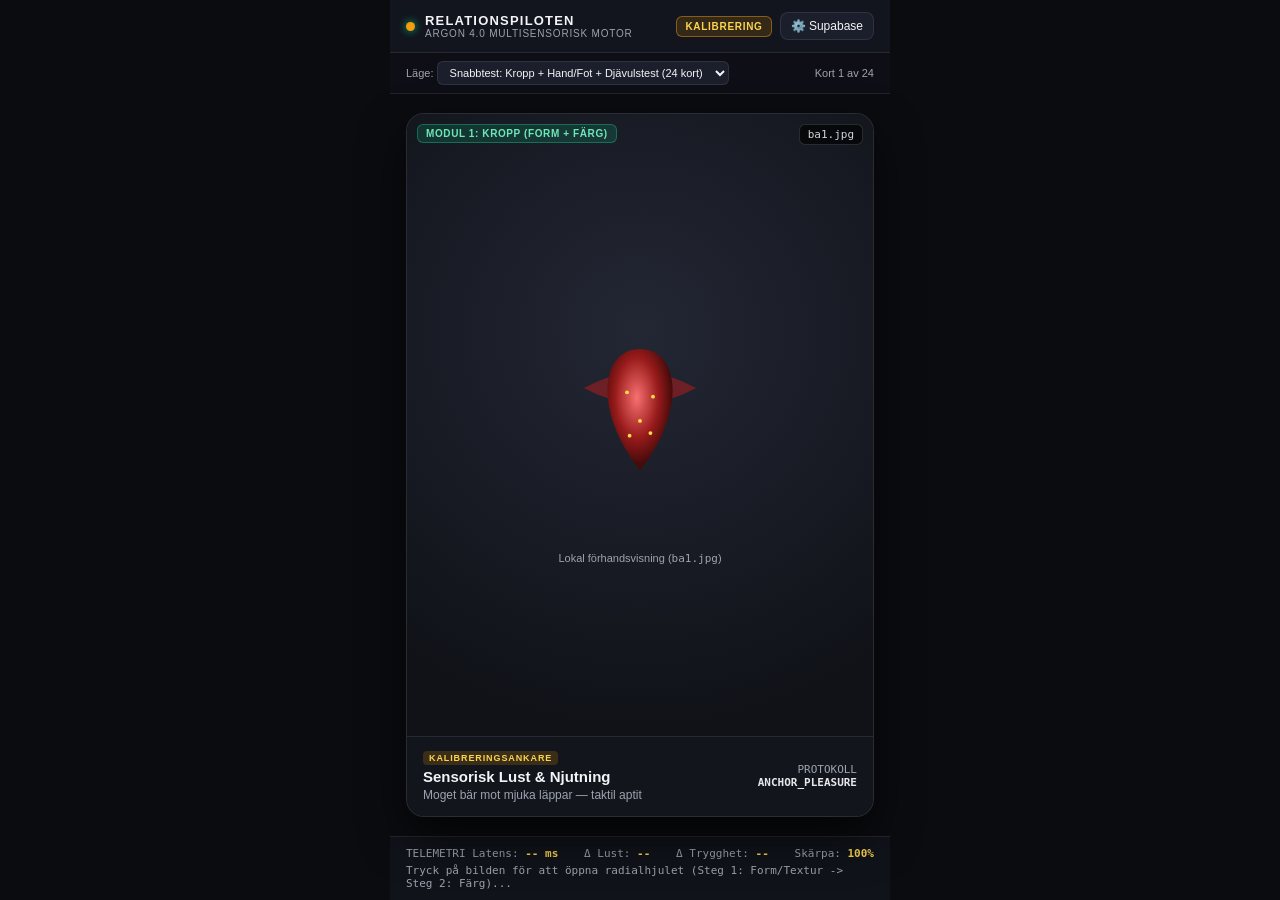
==== index.html @ f8d00322 "Rename index (1).html to index.html" ====
<!DOCTYPE html>
<html lang="sv">
<head>
  <meta charset="UTF-8" />
  <meta name="viewport" content="width=device-width, initial-scale=1.0, maximum-scale=1.0, user-scalable=no" />
  <title>Relationspiloten — Argon 4.0 Somatisk & Taktil Motor</title>
  <link rel="stylesheet" href="style.css" />
</head>
<body>

  <!-- TOP HEADER -->
  <header>
    <div class="brand-col">
      <div class="status-dot" id="supaStatusDot" title="System redo"></div>
      <div>
        <div class="brand-title">Relationspiloten</div>
        <div class="brand-sub">ARGON 4.0 MULTISENSORISK MOTOR</div>
      </div>
    </div>
    <div class="header-actions">
      <span class="badge-phase" id="phaseBadge">KALIBRERING</span>
      <button class="btn-icon" onclick="openSettings()" title="Supabase & Bucket-inställningar">⚙️ Supabase</button>
    </div>
  </header>

  <!-- MODE SELECTOR BAR -->
  <div class="mode-bar">
    <div>
      Läge:
      <select class="mode-select" id="testScopeSelect" onchange="restartSuite()">
        <option value="quick_all">Snabbtest: Kropp + Hand/Fot + Djävulstest (24 kort)</option>
        <option value="full_all">Fullständigt: Alla 88 bilder + 8 Djävulsfrågor</option>
        <option value="body_only">Endast Kroppsmatris (68 kort + Djävulstest)</option>
        <option value="tactile_only">Endast Hand & Fot (20 kort + Djävulstest)</option>
      </select>
    </div>
    <div id="progressCounter">Kort 1 av 24</div>
  </div>

  <!-- MAIN STIMULUS STAGE -->
  <main>
    <div class="stimulus-card" id="stimulusCard">
      <div class="image-viewport" id="viewport">
        <div class="module-pill" id="modulePill">MODUL 1: KROPP</div>
        <div class="file-pill" id="filePill">ba1.jpg</div>

        <!-- Real image from Supabase bucket (hidden if fallback active) -->
        <img id="stimulusImg" class="stimulus-img" alt="Stimuli" style="display:none;" />

        <!-- High-contrast procedural SVG fallback if image isn't in bucket yet -->
        <div id="fallbackContainer" class="fallback-svg-container"></div>

        <!-- 2-STEP RADIAL WHEEL OVERLAY -->
        <div class="wheel-overlay" id="wheelOverlay">
          <div class="wheel-container" id="wheelContainer">
            <div class="wheel-center">
              <div class="wheel-step-label" id="wheelStepLabel">STEG 1</div>
              <div class="wheel-step-title" id="wheelStepTitle">FORM</div>
            </div>
            <div id="wheelNodes"></div>
          </div>
        </div>
      </div>

      <div class="card-footer">
        <div class="card-meta-left">
          <span class="card-tag" id="cardTag">ANKARE</span>
          <div class="card-title" id="cardTitle">Sensorisk Lust & Njutning</div>
          <div class="card-subtitle" id="cardSubtitle">Tryck eller svep på bilden för att välja form & färg</div>
        </div>
        <div class="card-meta-right">
          <div>PROTOKOLL</div>
          <div id="cardCode" style="color:#e5e7eb;font-weight:700;">ANCHOR_PLEASURE</div>
        </div>
      </div>
    </div>
  </main>

  <!-- TELEMETRY FOOTER -->
  <div class="telemetry-bar">
    <div class="telemetry-row">
      <span>TELEMETRI Latens: <span class="val-highlight" id="telLatency">-- ms</span></span>
      <span>Δ Lust: <span class="val-highlight" id="telPleasure">--</span></span>
      <span>Δ Trygghet: <span class="val-highlight" id="telSafety">--</span></span>
      <span>Skärpa: <span class="val-highlight" id="telClarity">100%</span></span>
    </div>
    <div id="telStatusLog">Tryck på bilden för att öppna radialhjulet (Steg 1: Form/Textur -> Steg 2: Färg)...</div>
  </div>

  <!-- OFF-GUARD DEVIL'S TEST SPEEDBUMP MODAL -->
  <div class="offguard-modal" id="offguardModal">
    <div class="offguard-box">
      <div class="offguard-header">
        <span class="offguard-badge">⚡ PAUS I FLÖDET — SNABB IMPULS</span>
        <span class="offguard-timer" id="offguardTimer">Svara direkt</span>
      </div>
      <div class="offguard-question" id="offguardQuestion">Frågetext laddas...</div>
      <div class="offguard-options" id="offguardOptions"></div>
    </div>
  </div>

  <!-- SUPABASE SETTINGS MODAL -->
  <div class="modal-backdrop" id="settingsModal">
    <div class="modal-panel">
      <h2>Supabase & Bucket-koppling</h2>
      <p>
        Lägg alla 88 bilder direkt i en publik bucket som heter <code>stimuli</code> med de korta filnamnen
        (<code>ba1.jpg</code>–<code>ba4.jpg</code>, <code>b01.jpg</code>–<code>b64.jpg</code>, <code>ta1.jpg</code>–<code>ta4.jpg</code>, <code>h1.jpg</code>–<code>h8.jpg</code>, <code>f1.jpg</code>–<code>f8.jpg</code>).
        Om en bild saknas i bucketen visas automatiskt en konstnärlig SVG-förlaga.
      </p>
      <div class="form-group">
        <label>Supabase Project URL</label>
        <input type="text" id="inpSupaUrl" placeholder="https://dittprojekt.supabase.co" />
      </div>
      <div class="form-group">
        <label>Supabase Anon Key (Valfri för bilder, krävs för att spara tabellrad)</label>
        <input type="password" id="inpSupaKey" placeholder="eyJhbGciOiJIUzI1NiIsInR5cCI..." />
      </div>
      <div class="form-group">
        <label>Bucket-namn</label>
        <input type="text" id="inpBucket" value="stimuli" />
      </div>
      <div class="form-group">
        <label>Primär filändelse i bucketen</label>
        <select id="inpExt">
          <option value="jpg">.jpg ( testar även .png / .webp automatiskt )</option>
          <option value="png">.png</option>
          <option value="webp">.webp</option>
          <option value="jpeg">.jpeg</option>
        </select>
      </div>
      <button class="btn-primary" onclick="saveSettings()">Spara & Ladda om bilder</button>
      <button class="btn-secondary" onclick="closeSettings()">Stäng</button>
    </div>
  </div>

  <!-- FINAL SYNTHESIS REPORT MODAL -->
  <div class="modal-backdrop" id="reportModal">
    <div class="modal-panel">
      <h2>Argon 4.0 — Separerad Profilsyntes</h2>
      <p>Resultatet är uppdelat i tre oberoende lager enligt vår arkitektur (Kroppsattraktion, Taktil polaritet och Profilskärpa).</p>
      <div id="reportContent"></div>
      <button class="btn-primary" id="btnSaveSupabase" onclick="saveProfileToSupabase()">☁️ Spara anonymiserad syntes till Supabase</button>
      <button class="btn-secondary" onclick="downloadJsonReport()">📥 Ladda ner JSON-profil</button>
      <button class="btn-secondary" onclick="closeReportAndRestart()">🔄 Kör nytt test</button>
    </div>
  </div>

  <script src="app.js"></script>
</body>
</html>
---- style.css ----
/* ============================================================================
   RELATIONSPILOTEN — ARGON 4.0 SOMATISK & TAKTIL MOTOR (style.css)
   ============================================================================ */

:root {
  --bg-dark: #0b0c10;
  --bg-card: #14171f;
  --bg-panel: #1b1f2b;
  --text-main: #f3f4f6;
  --text-muted: #9ca3af;
  --accent-gold: #fcd34d;
  --accent-amber: #f59e0b;
  --accent-emerald: #10b981;
  --accent-crimson: #ef4444;
  --accent-indigo: #6366f1;
  --border-subtle: rgba(255, 255, 255, 0.09);
}

* {
  box-sizing: border-box;
  user-select: none;
  -webkit-user-select: none;
  -webkit-touch-callout: none;
}

body {
  margin: 0;
  padding: 0;
  background-color: var(--bg-dark);
  color: var(--text-main);
  font-family: -apple-system, BlinkMacSystemFont, "Segoe UI", Roboto, Helvetica, Arial, sans-serif;
  min-height: 100vh;
  display: flex;
  flex-direction: column;
  align-items: center;
  overflow-x: hidden;
}

/* TOP HEADER */
header {
  width: 100%;
  max-width: 500px;
  padding: 12px 16px;
  display: flex;
  justify-content: space-between;
  align-items: center;
  background: rgba(20, 23, 31, 0.92);
  border-bottom: 1px solid var(--border-subtle);
  backdrop-filter: blur(8px);
  position: sticky;
  top: 0;
  z-index: 30;
}

.brand-col {
  display: flex;
  align-items: center;
  gap: 10px;
}

.status-dot {
  width: 9px;
  height: 9px;
  border-radius: 50%;
  background: var(--accent-emerald);
  box-shadow: 0 0 8px var(--accent-emerald);
}

.brand-title {
  font-size: 13px;
  font-weight: 700;
  letter-spacing: 1.2px;
  text-transform: uppercase;
}

.brand-sub {
  font-size: 10px;
  color: var(--text-muted);
  letter-spacing: 0.8px;
}

.header-actions {
  display: flex;
  align-items: center;
  gap: 8px;
}

.badge-phase {
  background: rgba(245, 158, 11, 0.15);
  border: 1px solid rgba(245, 158, 11, 0.45);
  color: var(--accent-gold);
  font-size: 10px;
  font-weight: 700;
  padding: 4px 8px;
  border-radius: 6px;
  letter-spacing: 0.7px;
  text-transform: uppercase;
}

.btn-icon {
  background: var(--bg-panel);
  border: 1px solid var(--border-subtle);
  color: var(--text-main);
  border-radius: 8px;
  padding: 6px 10px;
  font-size: 12px;
  cursor: pointer;
}

.btn-icon:hover {
  border-color: var(--accent-gold);
}

/* MODE BAR */
.mode-bar {
  width: 100%;
  max-width: 500px;
  padding: 8px 16px;
  display: flex;
  justify-content: space-between;
  align-items: center;
  font-size: 11px;
  color: var(--text-muted);
  background: rgba(15, 17, 24, 0.8);
  border-bottom: 1px solid var(--border-subtle);
}

.mode-select {
  background: var(--bg-panel);
  color: var(--text-main);
  border: 1px solid var(--border-subtle);
  border-radius: 6px;
  padding: 4px 8px;
  font-size: 11px;
}

/* MAIN STAGE */
main {
  width: 100%;
  max-width: 500px;
  flex: 1;
  display: flex;
  flex-direction: column;
  align-items: center;
  justify-content: center;
  padding: 12px 16px;
  position: relative;
}

.stimulus-card {
  width: 100%;
  background: var(--bg-card);
  border: 1px solid var(--border-subtle);
  border-radius: 18px;
  overflow: hidden;
  box-shadow: 0 20px 45px rgba(0, 0, 0, 0.65);
  position: relative;
  display: flex;
  flex-direction: column;
}

.image-viewport {
  width: 100%;
  aspect-ratio: 3 / 4;
  background: radial-gradient(circle at 50% 35%, #232734 0%, #101218 85%);
  position: relative;
  overflow: hidden;
  display: flex;
  align-items: center;
  justify-content: center;
  touch-action: none;
  cursor: crosshair;
}

.stimulus-img {
  width: 100%;
  height: 100%;
  object-fit: cover;
  display: block;
  pointer-events: none;
  transition: transform 0.35s ease, opacity 0.25s ease;
}

.fallback-svg-container {
  width: 100%;
  height: 100%;
  display: flex;
  flex-direction: column;
  align-items: center;
  justify-content: center;
  pointer-events: none;
  padding: 20px;
  text-align: center;
}

.file-pill {
  position: absolute;
  top: 10px;
  right: 10px;
  background: rgba(0, 0, 0, 0.65);
  border: 1px solid rgba(255, 255, 255, 0.14);
  color: #d1d5db;
  font-family: monospace;
  font-size: 11px;
  padding: 3px 8px;
  border-radius: 6px;
  pointer-events: none;
  z-index: 4;
}

.module-pill {
  position: absolute;
  top: 10px;
  left: 10px;
  background: rgba(16, 185, 129, 0.18);
  border: 1px solid rgba(16, 185, 129, 0.45);
  color: #6ee7b7;
  font-size: 10px;
  font-weight: 700;
  padding: 3px 8px;
  border-radius: 6px;
  pointer-events: none;
  z-index: 4;
  text-transform: uppercase;
  letter-spacing: 0.6px;
}

.card-footer {
  padding: 14px 16px;
  display: flex;
  justify-content: space-between;
  align-items: center;
  background: #12151c;
  border-top: 1px solid var(--border-subtle);
}

.card-meta-left {
  display: flex;
  flex-direction: column;
  gap: 3px;
}

.card-tag {
  display: inline-block;
  font-size: 9px;
  font-weight: 700;
  text-transform: uppercase;
  letter-spacing: 0.9px;
  padding: 2px 6px;
  border-radius: 4px;
  width: fit-content;
  background: rgba(245, 158, 11, 0.18);
  color: var(--accent-gold);
}

.card-title {
  font-size: 15px;
  font-weight: 700;
  color: var(--text-main);
}

.card-subtitle {
  font-size: 12px;
  color: var(--text-muted);
}

.card-meta-right {
  text-align: right;
  font-family: monospace;
  font-size: 11px;
  color: var(--text-muted);
}

/* RADIAL WHEEL OVERLAY */
.wheel-overlay {
  position: absolute;
  inset: 0;
  background: rgba(8, 10, 15, 0.62);
  backdrop-filter: blur(3px);
  display: none;
  align-items: center;
  justify-content: center;
  z-index: 20;
  touch-action: none;
}

.wheel-overlay.active {
  display: flex;
}

.wheel-container {
  width: 280px;
  height: 280px;
  position: relative;
  border-radius: 50%;
  border: 1px dashed rgba(252, 211, 77, 0.28);
  background: radial-gradient(circle, rgba(20, 24, 34, 0.85) 0%, rgba(11, 12, 16, 0.45) 70%);
}

.wheel-center {
  position: absolute;
  left: 50%;
  top: 50%;
  transform: translate(-50%, -50%);
  width: 78px;
  height: 78px;
  border-radius: 50%;
  background: #0f1219;
  border: 2px solid rgba(252, 211, 77, 0.45);
  display: flex;
  flex-direction: column;
  align-items: center;
  justify-content: center;
  text-align: center;
  box-shadow: 0 0 20px rgba(0, 0, 0, 0.8);
  pointer-events: none;
}

.wheel-step-label {
  font-size: 9px;
  color: var(--text-muted);
  letter-spacing: 1px;
  text-transform: uppercase;
}

.wheel-step-title {
  font-size: 12px;
  font-weight: 800;
  color: var(--accent-gold);
  margin-top: 2px;
}

.wheel-node {
  position: absolute;
  width: 68px;
  height: 68px;
  margin-left: -34px;
  margin-top: -34px;
  border-radius: 50%;
  background: #171b26;
  border: 2px solid rgba(255, 255, 255, 0.22);
  display: flex;
  flex-direction: column;
  align-items: center;
  justify-content: center;
  gap: 3px;
  cursor: pointer;
  transition: transform 0.14s ease, border-color 0.14s ease, box-shadow 0.14s ease;
  box-shadow: 0 6px 16px rgba(0, 0, 0, 0.6);
}

.wheel-node.highlighted,
.wheel-node:hover {
  transform: scale(1.18);
  border-color: var(--accent-gold);
  box-shadow: 0 0 18px rgba(252, 211, 77, 0.65);
  z-index: 5;
}

.wheel-node svg {
  width: 28px;
  height: 28px;
  pointer-events: none;
}

.node-label {
  font-size: 9px;
  font-weight: 700;
  color: #f3f4f6;
  text-shadow: 0 1px 3px rgba(0, 0, 0, 0.9);
  pointer-events: none;
  letter-spacing: 0.3px;
}

/* OFF-GUARD DEVIL'S TEST MODAL */
.offguard-modal {
  position: fixed;
  inset: 0;
  background: rgba(7, 9, 14, 0.92);
  backdrop-filter: blur(10px);
  z-index: 60;
  display: none;
  align-items: center;
  justify-content: center;
  padding: 20px;
}

.offguard-modal.active {
  display: flex;
  animation: popIn 0.22s cubic-bezier(0.16, 1, 0.3, 1);
}

@keyframes popIn {
  from { opacity: 0; transform: scale(0.95); }
  to { opacity: 1; transform: scale(1); }
}

.offguard-box {
  width: 100%;
  max-width: 440px;
  background: #151923;
  border: 1px solid rgba(245, 158, 11, 0.45);
  border-radius: 18px;
  padding: 22px;
  box-shadow: 0 24px 60px rgba(0, 0, 0, 0.85);
}

.offguard-header {
  display: flex;
  justify-content: space-between;
  align-items: center;
  margin-bottom: 12px;
}

.offguard-badge {
  background: rgba(239, 68, 68, 0.16);
  border: 1px solid rgba(239, 68, 68, 0.45);
  color: #fca5a5;
  font-size: 10px;
  font-weight: 700;
  padding: 3px 8px;
  border-radius: 5px;
  letter-spacing: 0.8px;
  text-transform: uppercase;
}

.offguard-timer {
  font-family: monospace;
  font-size: 11px;
  color: var(--accent-gold);
}

.offguard-question {
  font-size: 15px;
  line-height: 1.45;
  font-weight: 600;
  color: #ffffff;
  margin-bottom: 16px;
}

.offguard-options {
  display: flex;
  flex-direction: column;
  gap: 10px;
}

.offguard-btn {
  background: #1e2433;
  border: 1px solid rgba(255, 255, 255, 0.12);
  color: #e5e7eb;
  text-align: left;
  padding: 12px 14px;
  border-radius: 10px;
  font-size: 13px;
  line-height: 1.35;
  cursor: pointer;
  transition: background 0.15s, border-color 0.15s, transform 0.1s;
}

.offguard-btn:hover,
.offguard-btn:active {
  background: rgba(245, 158, 11, 0.16);
  border-color: var(--accent-gold);
  transform: translateY(-1px);
}

/* TELEMETRY BAR */
.telemetry-bar {
  width: 100%;
  max-width: 500px;
  padding: 10px 16px;
  background: #10131a;
  border-top: 1px solid var(--border-subtle);
  font-family: monospace;
  font-size: 11px;
  color: var(--text-muted);
  display: flex;
  flex-direction: column;
  gap: 4px;
}

.telemetry-row {
  display: flex;
  justify-content: space-between;
  align-items: center;
}

.val-highlight {
  color: var(--accent-gold);
  font-weight: 700;
}

/* SETTINGS MODAL & RESULTS VIEW */
.modal-backdrop {
  position: fixed;
  inset: 0;
  background: rgba(5, 7, 11, 0.88);
  backdrop-filter: blur(8px);
  z-index: 70;
  display: none;
  align-items: center;
  justify-content: center;
  padding: 16px;
  overflow-y: auto;
}

.modal-backdrop.active {
  display: flex;
}

.modal-panel {
  width: 100%;
  max-width: 480px;
  background: #151922;
  border: 1px solid var(--border-subtle);
  border-radius: 16px;
  padding: 20px;
  max-height: 90vh;
  overflow-y: auto;
}

.modal-panel h2 {
  margin: 0 0 6px 0;
  font-size: 17px;
  color: var(--accent-gold);
}

.modal-panel p {
  margin: 0 0 14px 0;
  font-size: 12px;
  color: var(--text-muted);
  line-height: 1.45;
}

.form-group {
  margin-bottom: 12px;
}

.form-group label {
  display: block;
  font-size: 11px;
  font-weight: 700;
  color: #d1d5db;
  margin-bottom: 4px;
}

.form-group input,
.form-group select {
  width: 100%;
  padding: 9px 11px;
  border-radius: 8px;
  border: 1px solid rgba(255, 255, 255, 0.15);
  background: #0e1117;
  color: #fff;
  font-size: 12px;
  font-family: monospace;
}

.btn-primary {
  background: linear-gradient(135deg, #f59e0b, #d97706);
  color: #0b0c10;
  border: none;
  padding: 10px 16px;
  border-radius: 8px;
  font-weight: 800;
  font-size: 12px;
  cursor: pointer;
  width: 100%;
  margin-top: 8px;
}

.btn-secondary {
  background: #232836;
  color: #e5e7eb;
  border: 1px solid var(--border-subtle);
  padding: 9px 14px;
  border-radius: 8px;
  font-weight: 600;
  font-size: 12px;
  cursor: pointer;
  width: 100%;
  margin-top: 8px;
}

.layer-box {
  background: #10131b;
  border: 1px solid var(--border-subtle);
  border-radius: 12px;
  padding: 14px;
  margin-bottom: 12px;
}

.layer-title {
  font-size: 11px;
  font-weight: 800;
  text-transform: uppercase;
  letter-spacing: 0.9px;
  color: var(--accent-gold);
  margin-bottom: 8px;
}

.metric-grid {
  display: grid;
  grid-template-columns: 1fr 1fr;
  gap: 8px;
  font-size: 12px;
}

.metric-item {
  background: #171b26;
  padding: 8px 10px;
  border-radius: 8px;
}

.metric-label {
  font-size: 10px;
  color: var(--text-muted);
}

.metric-value {
  font-size: 14px;
  font-weight: 700;
  color: #fff;
  margin-top: 2px;
}
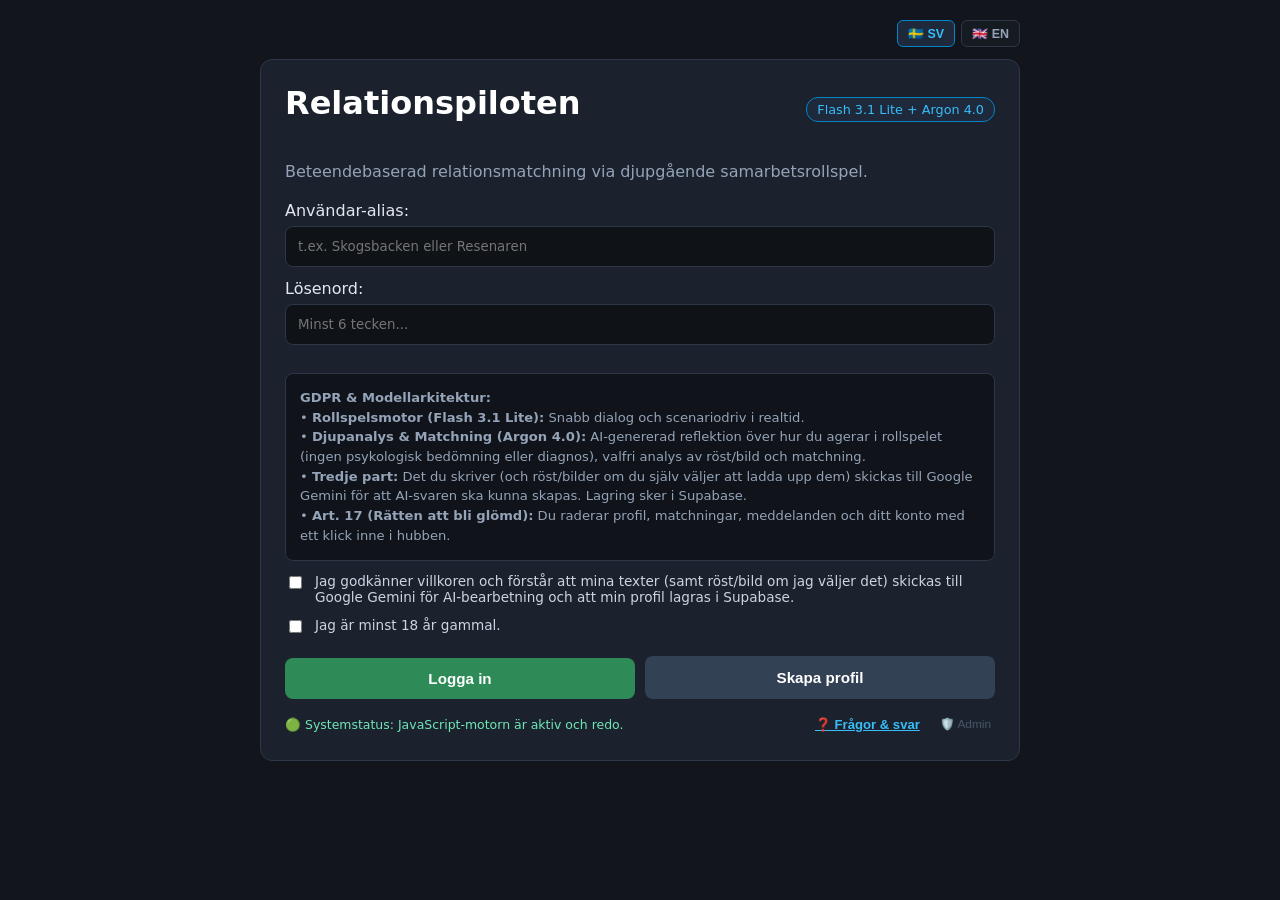
==== commit be886c3a: "Add files via upload" ====
--- a/index.html
+++ b/index.html
@@ -1,151 +1,43 @@
 <!DOCTYPE html>
 <html lang="sv">
 <head>
-  <meta charset="UTF-8" />
-  <meta name="viewport" content="width=device-width, initial-scale=1.0, maximum-scale=1.0, user-scalable=no" />
-  <title>Relationspiloten — Argon 4.0 Somatisk & Taktil Motor</title>
-  <link rel="stylesheet" href="style.css" />
+  <meta charset="UTF-8">
+  <meta name="viewport" content="width=device-width, initial-scale=1.0">
+  <title>Relationspiloten — Samarbetsrollspel, 360° Vektorkompass & Röst-till-Bild</title>
+  <link rel="stylesheet" href="css/styles.css">
 </head>
 <body>
+  <div class="container">
+    <!-- Språkväljare -->
+    <div class="top-lang-bar">
+      <button type="button" class="lang-btn active" id="lang-btn-sv" onclick="window.setAppLanguage('sv')">🇸🇪 SV</button>
+      <button type="button" class="lang-btn" id="lang-btn-en" onclick="window.setAppLanguage('en')">🇬🇧 EN</button>
+    </div>
 
-  <!-- TOP HEADER -->
-  <header>
-    <div class="brand-col">
-      <div class="status-dot" id="supaStatusDot" title="System redo"></div>
-      <div>
-        <div class="brand-title">Relationspiloten</div>
-        <div class="brand-sub">ARGON 4.0 MULTISENSORISK MOTOR</div>
-      </div>
-    </div>
-    <div class="header-actions">
-      <span class="badge-phase" id="phaseBadge">KALIBRERING</span>
-      <button class="btn-icon" onclick="openSettings()" title="Supabase & Bucket-inställningar">⚙️ Supabase</button>
-    </div>
-  </header>
-
-  <!-- MODE SELECTOR BAR -->
-  <div class="mode-bar">
-    <div>
-      Läge:
-      <select class="mode-select" id="testScopeSelect" onchange="restartSuite()">
-        <option value="quick_all">Snabbtest: Kropp + Hand/Fot + Djävulstest (24 kort)</option>
-        <option value="full_all">Fullständigt: Alla 88 bilder + 8 Djävulsfrågor</option>
-        <option value="body_only">Endast Kroppsmatris (68 kort + Djävulstest)</option>
-        <option value="tactile_only">Endast Hand & Fot (20 kort + Djävulstest)</option>
-      </select>
-    </div>
-    <div id="progressCounter">Kort 1 av 24</div>
+    <!-- Modulära HTML-vyer (laddas automatiskt in från undermappen views/ vid sidstart) -->
+    <div data-view-src="views/auth.html"></div>
+    <div data-view-src="views/interests.html"></div>
+    <div data-view-src="views/hub.html"></div>
+    <div data-view-src="views/game.html"></div>
+    <div data-view-src="views/swipe-lab.html"></div>
+    <div data-view-src="views/somatic-lab.html"></div>
+    <div data-view-src="views/labs.html"></div>
+    <div data-view-src="views/admin.html"></div>
+    <div data-view-src="views/modals.html"></div>
   </div>
 
-  <!-- MAIN STIMULUS STAGE -->
-  <main>
-    <div class="stimulus-card" id="stimulusCard">
-      <div class="image-viewport" id="viewport">
-        <div class="module-pill" id="modulePill">MODUL 1: KROPP</div>
-        <div class="file-pill" id="filePill">ba1.jpg</div>
-
-        <!-- Real image from Supabase bucket (hidden if fallback active) -->
-        <img id="stimulusImg" class="stimulus-img" alt="Stimuli" style="display:none;" />
-
-        <!-- High-contrast procedural SVG fallback if image isn't in bucket yet -->
-        <div id="fallbackContainer" class="fallback-svg-container"></div>
-
-        <!-- 2-STEP RADIAL WHEEL OVERLAY -->
-        <div class="wheel-overlay" id="wheelOverlay">
-          <div class="wheel-container" id="wheelContainer">
-            <div class="wheel-center">
-              <div class="wheel-step-label" id="wheelStepLabel">STEG 1</div>
-              <div class="wheel-step-title" id="wheelStepTitle">FORM</div>
-            </div>
-            <div id="wheelNodes"></div>
-          </div>
-        </div>
-      </div>
-
-      <div class="card-footer">
-        <div class="card-meta-left">
-          <span class="card-tag" id="cardTag">ANKARE</span>
-          <div class="card-title" id="cardTitle">Sensorisk Lust & Njutning</div>
-          <div class="card-subtitle" id="cardSubtitle">Tryck eller svep på bilden för att välja form & färg</div>
-        </div>
-        <div class="card-meta-right">
-          <div>PROTOKOLL</div>
-          <div id="cardCode" style="color:#e5e7eb;font-weight:700;">ANCHOR_PLEASURE</div>
-        </div>
-      </div>
-    </div>
-  </main>
-
-  <!-- TELEMETRY FOOTER -->
-  <div class="telemetry-bar">
-    <div class="telemetry-row">
-      <span>TELEMETRI Latens: <span class="val-highlight" id="telLatency">-- ms</span></span>
-      <span>Δ Lust: <span class="val-highlight" id="telPleasure">--</span></span>
-      <span>Δ Trygghet: <span class="val-highlight" id="telSafety">--</span></span>
-      <span>Skärpa: <span class="val-highlight" id="telClarity">100%</span></span>
-    </div>
-    <div id="telStatusLog">Tryck på bilden för att öppna radialhjulet (Steg 1: Form/Textur -> Steg 2: Färg)...</div>
-  </div>
-
-  <!-- OFF-GUARD DEVIL'S TEST SPEEDBUMP MODAL -->
-  <div class="offguard-modal" id="offguardModal">
-    <div class="offguard-box">
-      <div class="offguard-header">
-        <span class="offguard-badge">⚡ PAUS I FLÖDET — SNABB IMPULS</span>
-        <span class="offguard-timer" id="offguardTimer">Svara direkt</span>
-      </div>
-      <div class="offguard-question" id="offguardQuestion">Frågetext laddas...</div>
-      <div class="offguard-options" id="offguardOptions"></div>
-    </div>
-  </div>
-
-  <!-- SUPABASE SETTINGS MODAL -->
-  <div class="modal-backdrop" id="settingsModal">
-    <div class="modal-panel">
-      <h2>Supabase & Bucket-koppling</h2>
-      <p>
-        Lägg alla 88 bilder direkt i en publik bucket som heter <code>stimuli</code> med de korta filnamnen
-        (<code>ba1.jpg</code>–<code>ba4.jpg</code>, <code>b01.jpg</code>–<code>b64.jpg</code>, <code>ta1.jpg</code>–<code>ta4.jpg</code>, <code>h1.jpg</code>–<code>h8.jpg</code>, <code>f1.jpg</code>–<code>f8.jpg</code>).
-        Om en bild saknas i bucketen visas automatiskt en konstnärlig SVG-förlaga.
-      </p>
-      <div class="form-group">
-        <label>Supabase Project URL</label>
-        <input type="text" id="inpSupaUrl" placeholder="https://dittprojekt.supabase.co" />
-      </div>
-      <div class="form-group">
-        <label>Supabase Anon Key (Valfri för bilder, krävs för att spara tabellrad)</label>
-        <input type="password" id="inpSupaKey" placeholder="eyJhbGciOiJIUzI1NiIsInR5cCI..." />
-      </div>
-      <div class="form-group">
-        <label>Bucket-namn</label>
-        <input type="text" id="inpBucket" value="stimuli" />
-      </div>
-      <div class="form-group">
-        <label>Primär filändelse i bucketen</label>
-        <select id="inpExt">
-          <option value="jpg">.jpg ( testar även .png / .webp automatiskt )</option>
-          <option value="png">.png</option>
-          <option value="webp">.webp</option>
-          <option value="jpeg">.jpeg</option>
-        </select>
-      </div>
-      <button class="btn-primary" onclick="saveSettings()">Spara & Ladda om bilder</button>
-      <button class="btn-secondary" onclick="closeSettings()">Stäng</button>
-    </div>
-  </div>
-
-  <!-- FINAL SYNTHESIS REPORT MODAL -->
-  <div class="modal-backdrop" id="reportModal">
-    <div class="modal-panel">
-      <h2>Argon 4.0 — Separerad Profilsyntes</h2>
-      <p>Resultatet är uppdelat i tre oberoende lager enligt vår arkitektur (Kroppsattraktion, Taktil polaritet och Profilskärpa).</p>
-      <div id="reportContent"></div>
-      <button class="btn-primary" id="btnSaveSupabase" onclick="saveProfileToSupabase()">☁️ Spara anonymiserad syntes till Supabase</button>
-      <button class="btn-secondary" onclick="downloadJsonReport()">📥 Ladda ner JSON-profil</button>
-      <button class="btn-secondary" onclick="closeReportAndRestart()">🔄 Kör nytt test</button>
-    </div>
-  </div>
-
-  <script src="app.js"></script>
+  <!-- JavaScript-moduler i tydlig laddningsordning -->
+  <script src="js/config.js"></script>
+  <script src="js/api.js"></script>
+  <script src="js/auth.js"></script>
+  <script src="js/roleplay.js"></script>
+  <script src="js/matching-chat.js"></script>
+  <script src="js/multimodal-tests.js"></script>
+  <script src="js/swipe-lab.js"></script>
+  <script src="js/somatic-lab.js"></script>
+  <script src="js/standalone-labs.js"></script>
+  <script src="js/argon-queue.js"></script>
+  <script src="js/admin.js"></script>
+  <script src="js/main.js"></script>
 </body>
 </html>
--- a/css/styles.css
+++ b/css/styles.css
@@ -0,0 +1,822 @@
+:root {
+      --bg: #12151b;
+      --card: #1c222d;
+      --accent: #2e8b57;
+      --accent-hover: #267347;
+      --danger: #b91c1c;
+      --warning: #d97706;
+      --text: #e2e8f0;
+      --muted: #94a3b8;
+      --border: #2d3748;
+      --gold: #f59e0b;
+      --silver: #94a3b8;
+      --bronze: #d97706;
+    }
+    body {
+      margin: 0;
+      font-family: system-ui, -apple-system, sans-serif;
+      background: var(--bg);
+      color: var(--text);
+      display: flex;
+      justify-content: center;
+      padding: 20px;
+    }
+    .container { width: 100%; max-width: 760px; }
+    .view { display: none; }
+    .view.active { display: block; }
+    .card {
+      background: var(--card);
+      border: 1px solid var(--border);
+      border-radius: 12px;
+      padding: 24px;
+      margin-bottom: 20px;
+    }
+    h1, h2, h3 { margin-top: 0; color: #fff; }
+    p { line-height: 1.6; color: var(--muted); }
+    .btn {
+      background: var(--accent);
+      color: #fff;
+      border: none;
+      padding: 12px 20px;
+      border-radius: 8px;
+      cursor: pointer;
+      font-weight: 600;
+      width: 100%;
+      box-sizing: border-box;
+      margin-top: 10px;
+      font-size: 0.95rem;
+      transition: background 0.15s ease;
+    }
+    .btn:hover { background: var(--accent-hover); }
+    .btn:disabled { opacity: 0.5; cursor: not-allowed; }
+    .btn-secondary { background: #334155; margin-top: 8px; }
+    .btn-secondary:hover { background: #475569; }
+    .btn-danger { background: var(--danger); margin-top: 8px; }
+    .btn-choice {
+      background: #1e293b;
+      border: 1px solid var(--border);
+      color: var(--text);
+      text-align: left;
+      padding: 12px 16px;
+      border-radius: 8px;
+      cursor: pointer;
+      font-weight: 500;
+      width: 100%;
+      box-sizing: border-box;
+      line-height: 1.5;
+      font-size: 0.92rem;
+      transition: all 0.15s ease;
+      display: flex;
+      gap: 10px;
+      align-items: flex-start;
+    }
+    .btn-choice:hover {
+      background: #273549;
+      border-color: #38bdf8;
+    }
+    .btn-choice strong {
+      color: #38bdf8;
+      font-size: 0.95rem;
+    }
+    .grid { display: grid; grid-template-columns: 1fr; gap: 16px; margin-top: 16px; }
+    .builder-grid {
+      display: grid;
+      grid-template-columns: 1fr 1fr;
+      gap: 14px;
+      margin-bottom: 14px;
+    }
+    @media (max-width: 600px) {
+      .builder-grid { grid-template-columns: 1fr; }
+    }
+    .builder-box {
+      background: #141922;
+      border: 1px solid var(--border);
+      border-radius: 8px;
+      padding: 12px;
+    }
+    .builder-box label {
+      display: block;
+      font-size: 0.85rem;
+      font-weight: 600;
+      color: #cbd5e1;
+      margin-bottom: 4px;
+    }
+    .builder-box select {
+      margin-top: 4px;
+      margin-bottom: 8px;
+    }
+    .builder-box input[type="text"] {
+      margin-top: 0;
+      margin-bottom: 0;
+      font-size: 0.85rem;
+      padding: 9px 10px;
+    }
+    .scenario-item, .match-card {
+      border: 1px solid var(--border);
+      border-radius: 8px;
+      padding: 16px;
+      background: #181d26;
+    }
+    .match-card.gold { border-left: 4px solid var(--gold); }
+    .match-card.silver { border-left: 4px solid var(--silver); }
+    .match-card.bronze { border-left: 4px solid var(--bronze); }
+    .chat-box {
+      height: 380px;
+      overflow-y: auto;
+      border: 1px solid var(--border);
+      border-radius: 8px;
+      padding: 16px;
+      background: #0f1217;
+      display: flex;
+      flex-direction: column;
+      gap: 12px;
+    }
+    .msg {
+      padding: 10px 14px;
+      border-radius: 8px;
+      max-width: 85%;
+      line-height: 1.5;
+      font-size: 0.95rem;
+    }
+    .msg.model { background: #222b38; align-self: flex-start; }
+    .msg.user { background: #1e3a2b; align-self: flex-end; }
+    .input-row { display: flex; gap: 10px; margin-top: 12px; }
+    input[type="text"], input[type="password"], textarea, select {
+      width: 100%;
+      padding: 12px;
+      border-radius: 8px;
+      border: 1px solid var(--border);
+      background: #0f1217;
+      color: #fff;
+      box-sizing: border-box;
+      margin-top: 6px;
+      margin-bottom: 12px;
+      font-family: inherit;
+    }
+    textarea { min-height: 80px; resize: vertical; }
+    .legal-box {
+      font-size: 0.82rem;
+      color: var(--muted);
+      background: #10141a;
+      border: 1px solid var(--border);
+      padding: 14px;
+      border-radius: 8px;
+      margin-top: 16px;
+      line-height: 1.5;
+    }
+    .checkbox-label {
+      display: flex;
+      gap: 10px;
+      align-items: flex-start;
+      font-size: 0.85rem;
+      cursor: pointer;
+      margin: 12px 0;
+      color: #cbd5e1;
+    }
+    .checkbox-label input { margin-top: 3px; }
+    .status-badge {
+      display: inline-block;
+      padding: 4px 10px;
+      border-radius: 12px;
+      font-size: 0.8rem;
+      background: #234e36;
+      color: #6ee7b7;
+      margin-bottom: 8px;
+    }
+    .badge-engine { background: #1e293b; color: #38bdf8; border: 1px solid #0284c7; }
+    .badge-gold { background: #78350f; color: #fde68a; }
+    .badge-silver { background: #334155; color: #cbd5e1; }
+    .badge-bronze { background: #451a03; color: #fed7aa; }
+    pre { white-space: pre-wrap; word-break: break-word; font-family: inherit; color: #cbd5e1; }
+    .feedback-banner {
+      display: none;
+      padding: 12px;
+      border-radius: 8px;
+      margin-top: 12px;
+      font-size: 0.88rem;
+      font-weight: 500;
+    }
+    .feedback-banner.error {
+      display: block;
+      background: rgba(185, 28, 28, 0.25);
+      border: 1px solid #ef4444;
+      color: #fca5a5;
+    }
+    .feedback-banner.info {
+      display: block;
+      background: rgba(46, 139, 87, 0.25);
+      border: 1px solid #34d399;
+      color: #a7f3d0;
+    }
+
+    .modal-overlay {
+      display: none;
+      position: fixed;
+      top: 0; left: 0; width: 100%; height: 100%;
+      background: rgba(0, 0, 0, 0.75);
+      backdrop-filter: blur(4px);
+      justify-content: center;
+      align-items: center;
+      z-index: 1000;
+      padding: 20px;
+      box-sizing: border-box;
+    }
+    .modal-overlay.active { display: flex; }
+    .modal-content {
+      background: var(--card);
+      border: 1px solid var(--warning);
+      border-radius: 12px;
+      padding: 24px;
+      max-width: 500px;
+      width: 100%;
+      box-shadow: 0 10px 25px rgba(0,0,0,0.5);
+    }
+    .modal-content h3 { color: #fef3c7; margin-top: 0; }
+    .guideline-list {
+      font-size: 0.9rem;
+      color: #cbd5e1;
+      line-height: 1.6;
+      padding-left: 20px;
+      margin: 12px 0;
+    }
+
+    /* --- 360 VEKTORSWIPE & GALLRING (INDEXTEST LAB) --- */
+    .compass-bar {
+      width: 100%;
+      padding: 8px 12px;
+      display: flex;
+      justify-content: space-around;
+      flex-wrap: wrap;
+      gap: 6px;
+      font-size: 0.76rem;
+      color: var(--muted);
+      background: #11151c;
+      border: 1px solid var(--border);
+      border-radius: 8px;
+      margin-bottom: 14px;
+    }
+    .compass-point { display: flex; align-items: center; gap: 5px; }
+    .compass-dot { width: 8px; height: 8px; border-radius: 50%; display: inline-block; }
+    .dot-up { background: #3fb950; }
+    .dot-right { background: #ff7b72; }
+    .dot-down { background: #d2a8ff; }
+    .dot-left { background: #79c0ff; }
+
+    .swipe-arena {
+      position: relative;
+      width: 100%;
+      max-width: 360px;
+      height: 460px;
+      margin: 12px auto 16px;
+      perspective: 1000px;
+      touch-action: none;
+      user-select: none;
+      -webkit-user-select: none;
+    }
+    .swipe-card-slot {
+      position: absolute;
+      top: 0; left: 0;
+      width: 100%; height: 100%;
+      border-radius: 18px;
+      background: #161b22;
+      border: 1px solid var(--border);
+      overflow: hidden;
+      box-shadow: 0 12px 30px rgba(0,0,0,0.55);
+      cursor: grab;
+      touch-action: none;
+      will-change: transform, box-shadow;
+    }
+    .swipe-card-slot:active { cursor: grabbing; }
+    .swipe-card-slot.under {
+      transform: scale(0.94) translateY(16px);
+      z-index: 1;
+      opacity: 0.55;
+      filter: blur(1px);
+    }
+    .swipe-card-slot.active-card { z-index: 2; }
+    .swipe-img-wrap {
+      width: 100%;
+      height: 76%;
+      background: #090d13;
+      position: relative;
+      overflow: hidden;
+    }
+    .swipe-img {
+      width: 100%;
+      height: 100%;
+      object-fit: cover;
+      display: block;
+      pointer-events: none;
+    }
+    .swipe-placeholder {
+      width: 100%;
+      height: 100%;
+      display: flex;
+      flex-direction: column;
+      align-items: center;
+      justify-content: center;
+      background: radial-gradient(circle at 50% 35%, #1e293b, #090d13);
+      color: var(--muted);
+      text-align: center;
+      padding: 18px;
+    }
+    .swipe-info {
+      height: 24%;
+      padding: 12px 16px;
+      display: flex;
+      flex-direction: column;
+      justify-content: center;
+      background: #161b22;
+      border-top: 1px solid rgba(255,255,255,0.06);
+    }
+    .emotion-pill {
+      position: absolute;
+      top: 16px;
+      left: 50%;
+      transform: translateX(-50%) scale(0.85);
+      padding: 7px 16px;
+      border-radius: 25px;
+      font-size: 0.84rem;
+      font-weight: 700;
+      color: #fff;
+      background: rgba(0,0,0,0.8);
+      border: 2px solid transparent;
+      backdrop-filter: blur(8px);
+      opacity: 0;
+      transition: opacity 0.12s ease, transform 0.12s ease;
+      pointer-events: none;
+      z-index: 10;
+      white-space: nowrap;
+    }
+    .emotion-pill.visible {
+      opacity: 1;
+      transform: translateX(-50%) scale(1);
+    }
+    .speed-pill {
+      position: absolute;
+      bottom: 118px;
+      right: 12px;
+      padding: 4px 10px;
+      border-radius: 12px;
+      font-size: 0.72rem;
+      font-weight: 600;
+      background: rgba(15, 18, 23, 0.85);
+      color: #94a3b8;
+      border: 1px solid var(--border);
+      z-index: 9;
+      pointer-events: none;
+    }
+
+    .archetype-grid {
+      display: grid;
+      grid-template-columns: repeat(auto-fill, minmax(135px, 1fr));
+      gap: 12px;
+      margin-top: 14px;
+    }
+    .grid-item-card {
+      background: #141922;
+      border: 2px solid var(--border);
+      border-radius: 10px;
+      overflow: hidden;
+      cursor: pointer;
+      position: relative;
+      transition: all 0.15s ease;
+    }
+    .grid-item-card:hover { border-color: #38bdf8; transform: translateY(-2px); }
+    .grid-item-card.eliminated {
+      border-color: #ef4444;
+      opacity: 0.45;
+      filter: grayscale(80%);
+    }
+    .grid-item-card.self-selected {
+      border-color: #f59e0b;
+      box-shadow: 0 0 15px rgba(245, 158, 11, 0.4);
+    }
+    .grid-rank-badge {
+      position: absolute;
+      top: 6px;
+      right: 6px;
+      width: 26px;
+      height: 26px;
+      border-radius: 50%;
+      background: #f59e0b;
+      color: #000;
+      font-weight: 800;
+      font-size: 0.82rem;
+      display: flex;
+      align-items: center;
+      justify-content: center;
+      box-shadow: 0 2px 6px rgba(0,0,0,0.5);
+    }
+    .grid-elim-badge {
+      position: absolute;
+      top: 6px;
+      right: 6px;
+      padding: 2px 7px;
+      border-radius: 6px;
+      background: #ef4444;
+      color: #fff;
+      font-weight: 700;
+      font-size: 0.7rem;
+    }
+
+    .top-lang-bar {
+      display: flex;
+      justify-content: flex-end;
+      align-items: center;
+      gap: 6px;
+      margin-bottom: 12px;
+      width: 100%;
+    }
+    .lang-btn {
+      background: #161b22;
+      border: 1px solid var(--border);
+      color: var(--muted);
+      padding: 5px 10px;
+      border-radius: 6px;
+      font-size: 0.78rem;
+      font-weight: 600;
+      cursor: pointer;
+      display: inline-flex;
+      align-items: center;
+      gap: 5px;
+      transition: all 0.15s ease;
+      width: auto;
+      margin: 0;
+    }
+    .lang-btn:hover {
+      color: #fff;
+      border-color: #38bdf8;
+    }
+    .lang-btn.active {
+      background: #1e293b;
+      color: #38bdf8;
+      border-color: #0284c7;
+    }
+
+
+    /* --- LÅST, CENTRERAD SVAJPVY UTAN SCROLL --- */
+    body.swipe-locked {
+      overflow: hidden !important;
+      position: fixed;
+      width: 100%;
+      height: 100dvh;
+      touch-action: none;
+    }
+    .swipe-fullscreen-modal {
+      display: none;
+      position: fixed;
+      inset: 0;
+      width: 100vw;
+      height: 100dvh;
+      background: var(--bg);
+      z-index: 2000;
+      flex-direction: column;
+      justify-content: space-between;
+      align-items: center;
+      padding: 14px 16px 20px;
+      box-sizing: border-box;
+      overflow: hidden;
+      touch-action: none;
+      user-select: none;
+      -webkit-user-select: none;
+    }
+    .swipe-fullscreen-modal.active {
+      display: flex;
+    }
+    .swipe-fs-header {
+      width: 100%;
+      max-width: 380px;
+      display: flex;
+      justify-content: space-between;
+      align-items: center;
+      flex-shrink: 0;
+    }
+    .swipe-fs-question {
+      width: 100%;
+      max-width: 380px;
+      text-align: center;
+      margin: 4px 0 6px;
+      flex-shrink: 0;
+    }
+    .swipe-fs-question h3 {
+      font-size: 1.02rem;
+      margin: 0;
+      color: #fff;
+      font-weight: 700;
+    }
+    .swipe-fs-compass-mini {
+      display: flex;
+      justify-content: center;
+      gap: 12px;
+      font-size: 0.72rem;
+      color: var(--muted);
+      margin-top: 4px;
+    }
+    .swipe-fs-arena-wrap {
+      flex: 1;
+      width: 100%;
+      max-width: 360px;
+      max-height: 470px;
+      position: relative;
+      display: flex;
+      align-items: center;
+      justify-content: center;
+      margin: auto;
+      touch-action: none;
+    }
+
+
+    /* --- SOMATISK & TAKTIL 2-STEGS RADIALMODUL + OFF-GUARD DJÄVULSTEST --- */
+    .somatic-stimulus-card {
+      width: 100%;
+      background: #14171f;
+      border: 1px solid var(--border);
+      border-radius: 16px;
+      overflow: hidden;
+      box-shadow: 0 18px 40px rgba(0, 0, 0, 0.6);
+      display: flex;
+      flex-direction: column;
+    }
+    .somatic-viewport {
+      width: 100%;
+      aspect-ratio: 3 / 4;
+      max-height: 450px;
+      background: radial-gradient(circle at 50% 35%, #232734 0%, #0e1017 85%);
+      position: relative;
+      overflow: hidden;
+      display: flex;
+      align-items: center;
+      justify-content: center;
+      touch-action: none;
+      cursor: crosshair;
+    }
+    .somatic-stimulus-img {
+      width: 100%;
+      height: 100%;
+      object-fit: cover;
+      display: block;
+      pointer-events: none;
+    }
+    .somatic-fallback-svg {
+      width: 100%;
+      height: 100%;
+      display: flex;
+      flex-direction: column;
+      align-items: center;
+      justify-content: center;
+      pointer-events: none;
+      padding: 16px;
+      text-align: center;
+    }
+    .somatic-module-pill {
+      position: absolute;
+      top: 10px;
+      left: 10px;
+      background: rgba(16, 185, 129, 0.2);
+      border: 1px solid rgba(16, 185, 129, 0.5);
+      color: #6ee7b7;
+      font-size: 0.68rem;
+      font-weight: 700;
+      padding: 3px 8px;
+      border-radius: 6px;
+      pointer-events: none;
+      z-index: 4;
+      text-transform: uppercase;
+    }
+    .somatic-file-pill {
+      position: absolute;
+      top: 10px;
+      right: 10px;
+      background: rgba(0, 0, 0, 0.68);
+      border: 1px solid rgba(255, 255, 255, 0.15);
+      color: #cbd5e1;
+      font-family: monospace;
+      font-size: 0.72rem;
+      padding: 3px 8px;
+      border-radius: 6px;
+      pointer-events: none;
+      z-index: 4;
+    }
+    .somatic-card-footer {
+      padding: 12px 16px;
+      display: flex;
+      justify-content: space-between;
+      align-items: center;
+      background: #10131a;
+      border-top: 1px solid var(--border);
+    }
+    .somatic-card-tag {
+      display: inline-block;
+      font-size: 0.65rem;
+      font-weight: 700;
+      text-transform: uppercase;
+      letter-spacing: 0.8px;
+      padding: 2px 6px;
+      border-radius: 4px;
+      background: rgba(245, 158, 11, 0.18);
+      color: #fcd34d;
+      margin-bottom: 3px;
+    }
+    .somatic-card-title {
+      font-size: 0.96rem;
+      font-weight: 700;
+      color: #fff;
+    }
+    .somatic-card-sub {
+      font-size: 0.78rem;
+      color: var(--muted);
+    }
+    .somatic-wheel-overlay {
+      position: absolute;
+      inset: 0;
+      background: rgba(8, 10, 15, 0.65);
+      backdrop-filter: blur(3px);
+      display: none;
+      align-items: center;
+      justify-content: center;
+      z-index: 20;
+      touch-action: none;
+    }
+    .somatic-wheel-overlay.active {
+      display: flex;
+    }
+    .somatic-wheel-container {
+      width: 272px;
+      height: 272px;
+      position: relative;
+      border-radius: 50%;
+      border: 1px dashed rgba(252, 211, 77, 0.32);
+      background: radial-gradient(circle, rgba(20, 24, 34, 0.88) 0%, rgba(11, 12, 16, 0.45) 70%);
+    }
+    .somatic-wheel-center {
+      position: absolute;
+      left: 50%;
+      top: 50%;
+      transform: translate(-50%, -50%);
+      width: 74px;
+      height: 74px;
+      border-radius: 50%;
+      background: #0f1219;
+      border: 2px solid rgba(252, 211, 77, 0.5);
+      display: flex;
+      flex-direction: column;
+      align-items: center;
+      justify-content: center;
+      text-align: center;
+      pointer-events: none;
+    }
+    .somatic-wheel-step-lbl {
+      font-size: 0.6rem;
+      color: var(--muted);
+      letter-spacing: 1px;
+    }
+    .somatic-wheel-step-title {
+      font-size: 0.8rem;
+      font-weight: 800;
+      color: #fcd34d;
+    }
+    .somatic-wheel-node {
+      position: absolute;
+      width: 66px;
+      height: 66px;
+      margin-left: -33px;
+      margin-top: -33px;
+      border-radius: 50%;
+      background: #171b26;
+      border: 2px solid rgba(255, 255, 255, 0.24);
+      display: flex;
+      flex-direction: column;
+      align-items: center;
+      justify-content: center;
+      gap: 2px;
+      cursor: pointer;
+      transition: transform 0.14s ease, border-color 0.14s ease, box-shadow 0.14s ease;
+      box-shadow: 0 6px 16px rgba(0, 0, 0, 0.6);
+    }
+    .somatic-wheel-node.highlighted,
+    .somatic-wheel-node:hover {
+      transform: scale(1.18);
+      border-color: #fcd34d;
+      box-shadow: 0 0 18px rgba(252, 211, 77, 0.65);
+      z-index: 5;
+    }
+    .somatic-wheel-node svg {
+      width: 26px;
+      height: 26px;
+      pointer-events: none;
+    }
+    .somatic-node-label {
+      font-size: 0.62rem;
+      font-weight: 700;
+      color: #f3f4f6;
+      text-shadow: 0 1px 3px rgba(0, 0, 0, 0.9);
+      pointer-events: none;
+    }
+    .somatic-telemetry-bar {
+      margin-top: 10px;
+      padding: 10px 12px;
+      background: #0d1016;
+      border: 1px solid var(--border);
+      border-radius: 10px;
+      font-family: monospace;
+      font-size: 0.76rem;
+      color: var(--muted);
+    }
+    .somatic-layer-box {
+      background: #11151d;
+      border: 1px solid var(--border);
+      border-radius: 10px;
+      padding: 14px;
+      margin-bottom: 12px;
+    }
+    .somatic-layer-title {
+      font-size: 0.78rem;
+      font-weight: 800;
+      text-transform: uppercase;
+      letter-spacing: 0.8px;
+      color: #fcd34d;
+      margin-bottom: 8px;
+    }
+    .somatic-metric-grid {
+      display: grid;
+      grid-template-columns: 1fr 1fr;
+      gap: 8px;
+    }
+    .somatic-metric-item {
+      background: #171c27;
+      padding: 8px 10px;
+      border-radius: 8px;
+    }
+    .somatic-metric-lbl {
+      font-size: 0.72rem;
+      color: var(--muted);
+    }
+    .somatic-metric-val {
+      font-size: 0.92rem;
+      font-weight: 700;
+      color: #fff;
+      margin-top: 2px;
+    }
+    .somatic-offguard-modal {
+      position: fixed;
+      inset: 0;
+      background: rgba(7, 9, 14, 0.92);
+      backdrop-filter: blur(10px);
+      z-index: 3000;
+      display: none;
+      align-items: center;
+      justify-content: center;
+      padding: 20px;
+    }
+    .somatic-offguard-modal.active {
+      display: flex;
+    }
+    .somatic-offguard-box {
+      width: 100%;
+      max-width: 450px;
+      background: #151923;
+      border: 1px solid rgba(245, 158, 11, 0.55);
+      border-radius: 16px;
+      padding: 22px;
+      box-shadow: 0 24px 60px rgba(0, 0, 0, 0.85);
+    }
+    .somatic-offguard-badge {
+      background: rgba(239, 68, 68, 0.18);
+      border: 1px solid rgba(239, 68, 68, 0.45);
+      color: #fca5a5;
+      font-size: 0.68rem;
+      font-weight: 700;
+      padding: 3px 8px;
+      border-radius: 5px;
+      letter-spacing: 0.7px;
+      text-transform: uppercase;
+    }
+    .somatic-offguard-question {
+      font-size: 0.98rem;
+      line-height: 1.45;
+      font-weight: 600;
+      color: #fff;
+      margin-bottom: 16px;
+    }
+    .somatic-offguard-options {
+      display: flex;
+      flex-direction: column;
+      gap: 10px;
+    }
+    .somatic-offguard-btn {
+      background: #1e2433;
+      border: 1px solid rgba(255, 255, 255, 0.14);
+      color: #e5e7eb;
+      text-align: left;
+      padding: 12px 14px;
+      border-radius: 10px;
+      font-size: 0.86rem;
+      line-height: 1.38;
+      cursor: pointer;
+      transition: all 0.15s ease;
+    }
+    .somatic-offguard-btn:hover {
+      background: rgba(245, 158, 11, 0.16);
+      border-color: #fcd34d;
+    }
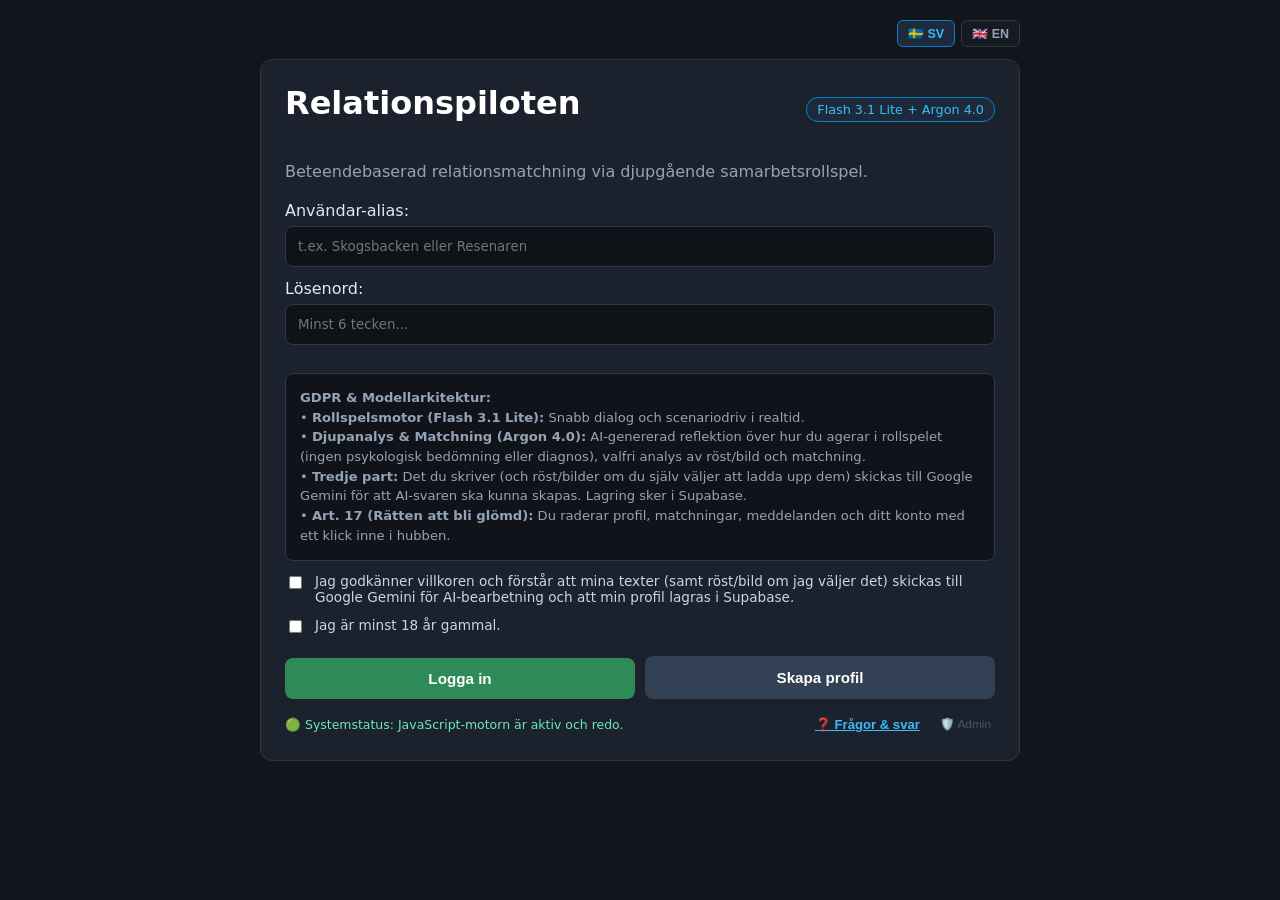
==== commit 6418b43e: "Add files via upload" ====
--- a/index.html
+++ b/index.html
@@ -3,8 +3,8 @@
 <head>
   <meta charset="UTF-8">
   <meta name="viewport" content="width=device-width, initial-scale=1.0">
-  <title>Relationspiloten — Samarbetsrollspel, 360° Vektorkompass & Röst-till-Bild</title>
-  <link rel="stylesheet" href="css/styles.css">
+  <title>Relationspiloten v7 — Samarbetsrollspel, 360° Kompass, Somatik &amp; Psykoakustisk CRM</title>
+  <link rel="stylesheet" href="css/styles.css?v=7.3">
 </head>
 <body>
   <div class="container">
@@ -14,30 +14,1445 @@
       <button type="button" class="lang-btn" id="lang-btn-en" onclick="window.setAppLanguage('en')">🇬🇧 EN</button>
     </div>
 
-    <!-- Modulära HTML-vyer (laddas automatiskt in från undermappen views/ vid sidstart) -->
-    <div data-view-src="views/auth.html"></div>
-    <div data-view-src="views/interests.html"></div>
-    <div data-view-src="views/hub.html"></div>
-    <div data-view-src="views/game.html"></div>
-    <div data-view-src="views/swipe-lab.html"></div>
-    <div data-view-src="views/somatic-lab.html"></div>
-    <div data-view-src="views/labs.html"></div>
-    <div data-view-src="views/admin.html"></div>
-    <div data-view-src="views/modals.html"></div>
+    <!-- Modulära HTML-vyer (både förinbäddade för noll-fördröjning/lokal körning och dynamiskt synkade från views/*.html?v=7.3) -->
+    <div data-view-src="views/auth.html">
+<!-- 1. INLOGGNING, REGISTRERING & API-NYCKEL -->
+    <div id="view-auth" class="view active">
+      <div class="card">
+        <div style="display:flex; justify-content:space-between; align-items:center;">
+          <h1>Relationspiloten</h1>
+          <span class="status-badge badge-engine">Flash 3.1 Lite + Argon 4.0</span>
+        </div>
+        <p>Beteendebaserad relationsmatchning via djupgående samarbetsrollspel.</p>
+
+        <label>Användar-alias:</label>
+        <input type="text" id="auth-id" placeholder="t.ex. Skogsbacken eller Resenaren">
+
+        <label>Lösenord:</label>
+        <input type="password" id="auth-pass" placeholder="Minst 6 tecken...">
+
+
+
+        <details class="legal-box">
+          <summary style="cursor:pointer; font-weight:700; color:#38bdf8; user-select:none;">
+            🔒 GDPR, Anonymitet &amp; AI-arkitektur (Klicka för att läsa detaljerna)
+          </summary>
+          <div style="margin-top:8px; padding-top:8px; border-top:1px solid var(--border);">
+            • <strong>Rollspelsmotor (Flash 3.1 Lite):</strong> Snabb dialog och scenariodriv i realtid.<br>
+            • <strong>Djupanalys &amp; Matchning (Argon 4.0):</strong> AI-genererad reflektion över hur du agerar i rollspelet (ingen psykologisk bedömning eller diagnos), valfri analys av röst/bild och matchning.<br>
+            • <strong>Tredje part:</strong> Det du skriver (och röst/bilder om du själv väljer att ladda upp dem) skickas till Google Gemini för att AI-svaren ska kunna skapas. Lagring sker i Supabase.<br>
+            • <strong>Art. 17 (Rätten att bli glömd):</strong> Du raderar profil, matchningar, meddelanden och ditt konto med ett klick inne i hubben.
+          </div>
+        </details>
+
+        <label class="checkbox-label">
+          <input type="checkbox" id="legal-consent">
+          <span>Jag godkänner villkoren och förstår att mina texter (samt röst/bild om jag väljer det) skickas till Google Gemini för AI-bearbetning och att min profil lagras i Supabase.</span>
+        </label>
+        <label class="checkbox-label">
+          <input type="checkbox" id="age-consent">
+          <span>Jag är minst 18 år gammal.</span>
+        </label>
+
+        <div id="auth-feedback" class="feedback-banner"></div>
+
+        <div style="display:flex; gap:10px;">
+          <button type="button" id="btn-login" class="btn">Logga in</button>
+          <button type="button" id="btn-register" class="btn btn-secondary">Skapa profil</button>
+        </div>
+
+        
+        <!-- DIREKTGENENVÄG TILL SNABBTESTER & PSYKOAKUSTISK LJUDANALYS (CRM) -->
+        <div style="margin-top:18px; padding-top:14px; border-top:1px solid var(--border);">
+          <div style="font-size:0.82rem; font-weight:700; color:#38bdf8; margin-bottom:8px;">
+            🧪 Direktlabb &amp; Fristående Tester (kan även köras direkt utan inloggning):
+          </div>
+          <div style="display:grid; grid-template-columns:1fr 1fr; gap:8px;">
+            <button type="button" class="btn" style="margin:0; padding:10px 12px; font-size:0.84rem; background:linear-gradient(135deg, #38bdf8, #0284c7); color:#0b0c10; font-weight:800;" onclick="window.openPsychoacousticCrmLab()">
+              🎧 Psykoakustisk Ljudanalys (CRM)
+            </button>
+            <button type="button" class="btn" style="margin:0; padding:10px 12px; font-size:0.84rem; background:linear-gradient(135deg, #f59e0b, #d97706); color:#0b0c10; font-weight:800;" onclick="window.openSomaticLab()">
+              🏛️ Somatisk &amp; Taktil + CRM
+            </button>
+            <button type="button" id="btn-direct-swipelab" class="btn btn-secondary" style="margin:0; padding:9px 12px; font-size:0.82rem;" onclick="window.openSwipeLab()">
+              🔥 360° Vektorswipe
+            </button>
+            <button type="button" class="btn btn-secondary" style="margin:0; padding:9px 12px; font-size:0.82rem;" onclick="window.openTaxiMenu()">
+              🚕 Öppna Baksätes-Labbet
+            </button>
+          </div>
+        </div>
+
+        <div style="display:flex; justify-content:space-between; align-items:center; margin-top:14px; flex-wrap:wrap; gap:8px;">
+          <div id="js-health" style="font-size:0.78rem; color:#ef4444;">
+            🔴 Laddar JavaScript-motor...
+          </div>
+          <div style="display:flex; gap:12px; align-items:center;">
+            <button type="button" onclick="window.openFaqModal()" style="background:none; border:none; color:#38bdf8; font-size:0.82rem; font-weight:600; cursor:pointer; padding:4px; text-decoration:underline;">❓ Frågor &amp; svar</button>
+            <button type="button" onclick="window.openAdminPanel()" style="background:none; border:none; color:#475569; font-size:0.74rem; cursor:pointer; padding:4px;">🛡️ Admin</button>
+          </div>
+        </div>
+
+      </div>
+    </div>
+
+    </div>
+    <div data-view-src="views/interests.html">
+<!-- 1.5. FÖRBEREDELSE: SCENARIOBYGGARE, SPRÅK & INTRESSEN -->
+    <div id="view-interests" class="view">
+      <div class="card">
+                <div style="display:flex; justify-content:space-between; align-items:center; flex-wrap:wrap; gap:8px; margin-bottom:10px;">
+          <span class="status-badge" style="margin:0;">Steg 1 av 2: Anpassning &amp; Scenariobyggare</span>
+          <div style="display:flex; gap:6px; flex-wrap:wrap;">
+            <button type="button" class="btn btn-secondary" style="width:auto; margin:0; padding:7px 12px; font-size:0.8rem;" onclick="window.switchView('view-auth')">⬅️ Startsidan</button>
+            <button type="button" class="btn btn-secondary" style="width:auto; margin:0; padding:7px 12px; font-size:0.8rem; border:1px solid #38bdf8; color:#38bdf8;" onclick="window.openPsychoacousticCrmLab()">🎧 Ljudanalys (CRM)</button>
+            <button type="button" class="btn btn-secondary" style="width:auto; margin:0; padding:7px 12px; font-size:0.8rem; border:1px solid #f59e0b; color:#fde68a;" onclick="window.openSomaticLab()">🏛️ Somatisk &amp; Taktil</button>
+            <button type="button" class="btn btn-secondary" style="width:auto; margin:0; padding:7px 12px; font-size:0.8rem;" onclick="window.switchView('view-hub')">🏠 Matchningshubben</button>
+          </div>
+        </div>
+        <h1>Vad engagerar dig?</h1>
+        <p>Innan rollspelet startar formar vi grundäventyret direkt efter dina val och intressen så att världen och utmaningen känns levande för dig. Välj i menyerna och/eller skriv fritt under varje punkt.</p>
+
+        <div class="builder-box" style="margin-bottom:14px;">
+          <label for="base-lang-select">🌍 Språk för själva rollspelet:</label>
+          <select id="base-lang-select">
+            <option value="Svenska" selected>Svenska</option>
+            <option value="Engelska (English)">Engelska (English)</option>
+            <option value="Spanska (Español - Argentina / voseo)">Spanska (Español - Argentina / voseo)</option>
+            <option value="Spanska (Español)">Spanska (Español standard)</option>
+            <option value="Norska">Norska</option>
+            <option value="Danska">Danska</option>
+            <option value="Tyska (Deutsch)">Tyska (Deutsch)</option>
+            <option value="Franska (Français)">Franska (Français)</option>
+          </select>
+          <input type="text" id="base-lang-free" placeholder="Valfritt: Ange annat språk, dialekt eller stil fritt här...">
+        </div>
+
+        <div class="builder-grid">
+          <div class="builder-box">
+            <label for="base-world-select">🌌 Värld / Genre:</label>
+            <select id="base-world-select">
+              <option value="Verkligheten" selected>Verkligheten</option>
+              <option value="Fantasy">Fantasy</option>
+              <option value="Postapokalyptiskt">Postapokalyptiskt</option>
+              <option value="Rymdäventyr">Rymdäventyr</option>
+            </select>
+            <input type="text" id="base-world-free" placeholder="Valfritt: Eget val eller detalj om världen...">
+          </div>
+
+          <div class="builder-box">
+            <label id="base-era-label" for="base-era-select">⏳ Tidsepok:</label>
+            <select id="base-era-select">
+              <option value="Nutid" selected>Nutid</option>
+              <option value="Stenåldern">Stenåldern</option>
+              <option value="Vikingatiden">Vikingatiden</option>
+              <option value="1500-talet">1500-talet</option>
+              <option value="1600-talet">1600-talet</option>
+              <option value="1700-talet">1700-talet</option>
+              <option value="1800-talet">1800-talet</option>
+              <option value="1920-talet">1920-talet</option>
+              <option value="1930-talet">1930-talet</option>
+              <option value="1940-talet">1940-talet</option>
+              <option value="1950-talet">1950-talet</option>
+              <option value="1960-talet">1960-talet</option>
+              <option value="1970-talet">1970-talet</option>
+              <option value="1980-talet">1980-talet</option>
+              <option value="1990-talet">1990-talet</option>
+            </select>
+            <input type="text" id="base-era-free" placeholder="Valfritt: Eget årtal eller fri epok...">
+          </div>
+
+          <div class="builder-box">
+            <label id="base-context-label" for="base-context-select">🎭 Kontext / Tema:</label>
+            <select id="base-context-select">
+              <option value="Familjedrama" selected>Familjedrama</option>
+              <option value="Krig">Krig</option>
+              <option value="Politik">Politik</option>
+              <option value="Tonårsdrama">Tonårsdrama</option>
+              <option value="Sport">Sport</option>
+            </select>
+            <input type="text" id="base-context-free" placeholder="Valfritt: Egen kontext eller situation...">
+          </div>
+
+          <div class="builder-box">
+            <label id="base-super-label" for="base-super-select">✨ Tillåta övernaturliga inslag:</label>
+            <select id="base-super-select">
+              <option value="Nej" selected>Nej</option>
+              <option value="Ja">Ja</option>
+            </select>
+            <input type="text" id="base-super-free" placeholder="Valfritt: Precisera fritt (t.ex. folktro, drömmar)...">
+          </div>
+        </div>
+
+        <label>Övriga intressen, miljöer &amp; teman du vill ha i äventyret:</label>
+        <textarea id="user-interests" placeholder="T.ex. Segling i skärgården, gamla motorer, historia, tysta vinterstugor, djur, filosofi, matlagning..."></textarea>
+
+        <label>Vad vill du helst undvika i fiktionen?:</label>
+        <input type="text" id="user-avoid" placeholder="T.ex. Skräck, våld, övernaturligt, stress, ytligt vädersnack...">
+
+        <div style="background:#141922; border-left:4px solid #38bdf8; border-radius:8px; padding:12px 14px; margin-top:8px; margin-bottom:12px; font-size:0.84rem; color:#cbd5e1;">
+          ℹ️ <strong>Regel för antal försök:</strong> Du har <strong>max 2 försök</strong> på varje rollspelsdelmoment (<span id="attempts-base-label" style="color:#6ee7b7; font-weight:600;">0 av 2 förbrukade</span>). För övriga tester (360°-svajp, röst-till-bild, vardagsbilder &amp; minne) gäller <strong>endast 1 försök</strong>.
+        </div>
+
+        <div id="interests-feedback" class="feedback-banner"></div>
+
+        <button type="button" id="btn-start-base" class="btn">🚀 Skapa mitt äventyr med Flash 3.1 Lite (16 rundor)</button>
+      </div>
+    </div>
+
+    </div>
+    <div data-view-src="views/hub.html">
+<!-- 2. HUVUDSIDAN (MATCHNINGSHUBB) -->
+    <div id="view-hub" class="view">
+      <!-- Klistrad snabbnavigering så man slipper scrolla 4 skärmlängder -->
+      <nav class="hub-quick-nav" aria-label="Snabbnavigering i Matchningshubben">
+        <a href="#hub-sec-profile" class="hub-nav-pill">👤 Min Profil</a>
+        <a href="#hub-sec-matches" class="hub-nav-pill" style="color:#6ee7b7; border-color:rgba(16,185,129,0.4);">💞 Matchningar &amp; Chatt</a>
+        <a href="#hub-sec-swipelab" class="hub-nav-pill" style="color:#38bdf8; border-color:rgba(56,189,248,0.4);">🧭 360° &amp; Somatik</a>
+        <a href="#hub-sec-crm" class="hub-nav-pill" style="color:#f472b6; border-color:rgba(244,114,182,0.4);">🎧 Ljud-CRM</a>
+        <a href="#hub-sec-deep" class="hub-nav-pill" style="color:#fde68a; border-color:rgba(245,158,11,0.4);">🎭 35-rundors Rollspel</a>
+        <a href="#hub-sec-multimodal" class="hub-nav-pill">🎙️ Röst &amp; Bild</a>
+      </nav>
+      <div class="card" id="hub-sec-profile">
+        <div style="display:flex; justify-content:space-between; align-items:center;">
+          <div>
+            <span class="status-badge">Certifierad Profil</span>
+            <span class="status-badge badge-engine">Analyserad av Argon 4.0</span>
+          </div>
+          <div style="display:flex; gap:8px; align-items:center;">
+            <button type="button" class="btn btn-secondary" style="width:auto; margin:0; padding:6px 12px; font-size:0.78rem; border:1px solid #38bdf8; color:#38bdf8;" onclick="window.openPsychoacousticCrmLab()">🎧 Ljudanalys (CRM)</button>
+            <button type="button" class="btn btn-secondary" style="width:auto; margin:0; padding:6px 12px; font-size:0.8rem; border:1px solid #38bdf8; color:#38bdf8;" onclick="window.openFaqModal()">❓ Frågor &amp; svar</button>
+            <button type="button" id="btn-logout" class="btn btn-secondary" style="width:auto; margin:0; padding:6px 12px;">Logga ut</button>
+          </div>
+        </div>
+        <h1 style="margin-top:10px;">Matchningshubben</h1>
+        <p>Inloggad som: <strong id="hub-user-name"></strong></p>
+
+        <div style="margin-top: 15px; border-left: 3px solid var(--accent); padding-left: 15px;">
+          <h3>Din Aktiva Beteendeprofil</h3>
+          <p style="font-size:0.75rem; margin:0 0 6px 0;">AI-genererad reflektion baserad på dina val i ett spel. Inte en psykologisk bedömning eller diagnos.</p>
+          <p id="profile-text" style="font-size:0.95rem; white-space:pre-wrap;"></p>
+        </div>
+
+        <div id="argon-queue-hub-banner" style="display:none; margin-top:16px; background:rgba(217, 119, 6, 0.18); border:1px solid #f59e0b; border-radius:8px; padding:14px;">
+          <div style="display:flex; justify-content:space-between; align-items:center; flex-wrap:wrap; gap:8px;">
+            <strong style="color:#fde68a; font-size:0.92rem;">⏳ Argon 4.0 Kö-motor aktiv i bakgrunden</strong>
+            <span id="argon-queue-count-badge" class="status-badge badge-gold" style="margin:0;">1 jobb i kö</span>
+          </div>
+          <p id="argon-queue-hub-msg" style="font-size:0.83rem; color:#e2e8f0; margin:6px 0 10px 0;">
+            Systemet väntar strikt på <strong>Gemini 4.0 Argon</strong> (inga sämre reservmodeller tillåts). Vi försöker automatiskt var 10:e minut i bakgrunden. Du kan tryggt stänga webbläsaren – ditt underlag är säkrat och körs klart så fort Argon svarar!
+          </p>
+          <div style="display:flex; gap:8px; flex-wrap:wrap;">
+            <button type="button" class="btn" style="width:auto; margin:0; padding:7px 14px; font-size:0.8rem; background:#d97706;" onclick="window.processArgonQueueNow(true)">🔄 Testa Argon 4.0 direkt nu</button>
+            <button type="button" class="btn btn-secondary" style="width:auto; margin:0; padding:7px 14px; font-size:0.8rem;" onclick="window.clearArgonQueue()">✕ Rensa kö</button>
+          </div>
+        </div>
+
+        <div style="margin-top:20px; border-top: 1px solid var(--border); padding-top:15px; display:flex; justify-content:space-between; align-items:center; flex-wrap:wrap; gap:10px;">
+          <button type="button" id="btn-replay-base" class="btn btn-secondary" style="width:auto; margin:0; padding:6px 12px; font-size:0.8rem;">Spela nytt Grundäventyr (Scenariobyggaren)</button>
+          <button type="button" id="btn-delete-data" class="btn btn-danger" style="width:auto; margin:0; padding:6px 12px; font-size:0.8rem;">Radera all min data (Art. 17)</button>
+        </div>
+      </div>
+
+      <!-- MATCHAR: TOPPLISTA (GULD, SILVER, BRONS) MED 4 FILTER & GROK-ISBRYTARE -->
+      <div class="card" id="hub-sec-matches">
+        <div style="display:flex; justify-content:space-between; align-items:center; flex-wrap:wrap; gap:10px; margin-bottom:10px;">
+          <h2 style="margin:0;">Aktuella Matchningar (Topp 3)</h2>
+          <span class="status-badge badge-engine" style="margin:0;">Argon 4.0 Korssyntes + Grok-Isbrytare</span>
+        </div>
+
+        <div style="background:#11151c; border:1px solid var(--border); border-radius:8px; padding:12px; margin-bottom:12px;">
+          <label for="match-filter-select" style="display:block; font-size:0.85rem; font-weight:600; color:#38bdf8; margin-bottom:6px;">
+            🎯 Välj Matchningsfilter (Styr hur Argon 4.0 viktar rollspel, 360°-vektorer &amp; röstspegling):
+          </label>
+          <div style="display:flex; gap:10px; flex-wrap:wrap; align-items:center;">
+            <select id="match-filter-select" style="flex:1; min-width:240px; margin:0;">
+              <option value="spark">🔥 1. Kemi, Gnista &amp; Polära Motpoler (Magnetisk spänning &amp; komplementär dynamik)</option>
+              <option value="harmony" selected>🏡 2. Trygghet &amp; Vardagsgemenskap (Delade grundvärderingar, lugn &amp; pålitlig rytm)</option>
+              <option value="intellect">🧠 3. Intellektuell Synergi &amp; Djupa Samtal (Idéutbyte, nyfikenhet &amp; mentalt tuggmotstånd)</option>
+              <option value="collab">🚀 4. Professionellt Idésamarbete &amp; Co-Founder (Beslutskraft, kompletterande styrkor &amp; leverans)</option>
+            </select>
+            <button type="button" id="btn-run-match" class="btn" style="width:auto; margin:0; padding:11px 16px; font-size:0.88rem;">
+              🧠 Kör Matchning med valt filter
+            </button>
+          </div>
+        </div>
+        <p id="match-status-msg" style="font-size:0.82rem; color:var(--muted); margin:6px 0 0 0;"></p>
+
+        <div class="grid" id="match-list"><p style="font-size:0.9rem;">Inga matchningar än. Matchning kräver att fler medlemmar har gjort äventyret och godkänt sin profil. Tryck på knappen ovan när det finns fler.</p></div>
+
+        <!-- GEMENSAM INBÄDDAD CHATTMODUL -->
+        <div id="hub-chat-container" style="display:none; margin-top: 20px; border-top: 1px solid var(--border); padding-top: 15px;">
+          <div style="display:flex; justify-content:space-between; align-items:center; margin-bottom:8px;">
+            <strong id="active-chat-partner" style="font-size:0.95rem; color:var(--text);"></strong>
+            <button type="button" id="btn-close-chat" class="btn btn-secondary" style="width:auto; margin:0; padding:4px 8px; font-size:0.75rem;">Minimera chatt</button>
+          </div>
+
+          <div style="background:#11151c; border:1px solid var(--border); border-radius:6px; padding:10px; margin-bottom:10px; display:flex; align-items:center; gap:12px; font-size:0.82rem;">
+            <label style="margin:0; font-weight:600; color:var(--muted);">Frivillig presentation i chatten:</label>
+            <select id="user-gender-select" style="width:auto; margin:0; padding:4px 8px; font-size:0.82rem;">
+              <option value="">(Inget angivet)</option>
+              <option value="Kvinna">Kvinna</option>
+              <option value="Man">Man</option>
+              <option value="Annat">Annat</option>
+            </select>
+            <span style="color:var(--muted); font-size:0.75rem;">Visas diskret bredvid ditt alias för motparten.</span>
+          </div>
+          
+          <div id="hub-chat-box" class="chat-box" style="height:240px;">
+            <div class="msg model">Anonymiserad säker kanal aktiv. Endast ni två ser detta samtal.</div>
+          </div>
+
+          <div class="input-row">
+            <input type="text" id="hub-chat-input" placeholder="Skriv ett meddelande...">
+            <button type="button" id="btn-send-hub-msg" class="btn" style="width:auto; margin:0;">Skicka</button>
+          </div>
+        </div>
+      </div>
+
+      <div class="card" id="hub-sec-swipelab" style="border: 1px solid #38bdf8;">
+        <div style="display:flex; justify-content:space-between; align-items:center; flex-wrap:wrap; gap:8px;">
+          <h2 style="margin:0;">⚡ Visuell Intuitiv Analys &amp; Självbildskompass</h2>
+          <span class="status-badge badge-engine">360° Vektor + Millisekunds-sensor</span>
+        </div>
+        <p>Utforska din omedvetna attraktions- och tillitskompass i 360 grader, följt av tvingad gallring och val av dina 3 egna uttrycks-arketyper för visuell korsmatchning.</p>
+        <div style="background:#11151c; border-left:3px solid #f59e0b; padding:8px 12px; border-radius:6px; margin-bottom:10px; font-size:0.82rem; color:#fde68a;">
+          ⚠️ <strong>Observera innan start:</strong> För detta test gäller <strong>endast 1 försök</strong> (<span id="attempts-swipe-label">0 av 1 förbrukat</span>).
+        </div>
+        <button type="button" id="btn-hub-swipelab" class="btn">🔥 Starta 360° Vektorswipe &amp; Självbildstest</button>
+      </div>
+
+      <!-- SOMATISK & TAKTIL PROJEKTION + DJÄVULSTEST (2-STEGS RADIALHJUL) -->
+      <div class="card" style="border: 1px solid #f59e0b;">
+        <div style="display:flex; justify-content:space-between; align-items:center; flex-wrap:wrap; gap:8px;">
+          <h2 style="margin:0;">🏛️ Somatisk &amp; Taktil Projektion (Kropp, Hand/Fot &amp; Skärpa)</h2>
+          <span class="status-badge badge-gold">88 Konststimuli + 2-stegs Radialhjul</span>
+        </div>
+        <p>
+          Mäter omedveten somatisk och taktil dragningskraft via konstnärliga kroppsarketyper (Form + Färg) samt händer och fötter i rödkrita (Textur + Värme), kombinerat med inbäddade Off-Guard-frågor som mäter din profilskärpa.
+        </p>
+        <div style="display:flex; justify-content:space-between; align-items:center; flex-wrap:wrap; gap:8px; background:#11151c; border-left:3px solid #f59e0b; padding:8px 12px; border-radius:6px; margin-bottom:10px; font-size:0.82rem; color:#fde68a;">
+          <span>⚠️ <strong>1 skarpt försök i profilen:</strong> (<span id="attempts-somatic-label">0 av 1 förbrukat</span>)</span>
+          <span id="hub-clarity-badge" class="status-badge badge-engine" style="margin:0;">⚡ Profilskärpa: 100%</span>
+          <span id="hub-mood-ladder-badge" class="status-badge" style="margin:0;">🎨 Symbolkompass: 0/2</span>
+        </div>
+        <button type="button" id="btn-hub-somaticlab" class="btn" style="background:linear-gradient(135deg, #f59e0b, #d97706); color:#0b0c10; font-weight:800;" onclick="window.openSomaticLab()">
+          🏛️ Starta Somatisk &amp; Taktil Projektion
+        </button>
+      </div>
+
+      <!-- PSYKOAKUSTISK LJUDANALYS & RÖSTARKETYPER (CONTINUOUS AFFECT TRACKING / CRM) -->
+      <div class="card" id="hub-sec-crm" style="border: 1px solid #38bdf8;">
+        <div style="display:flex; justify-content:space-between; align-items:center; flex-wrap:wrap; gap:8px;">
+          <h2 style="margin:0;">🎧 Psykoakustisk Ljudanalys &amp; Vokal Kemi (Continuous Affect Tracking)</h2>
+          <span class="status-badge badge-engine">8 Ljudspår (bed1–bed4 &amp; v1–v4) • 4 Hz CRM</span>
+        </div>
+        <p>
+          Hur reagerar ditt nervsystem på olika ljudvärldar och röstklanger? Lyssna på 4 musikbakgrunder (<code>bed1–bed4</code>: akustisk cello/gitarr, kinematisk lo-fi, neosoul med drop-stop och minimalistiskt felt piano) samt 4 vokalarketyper (<code>v1–v4</code>: djup bröstklang, hudnära viskning, kristallklar sopran och hes soul/jazz). Du följer ljudet kontinuerligt i realtid med fingret på vår 2D-affektyta medan Argon 4.0 korrelerar din kurva mot varje brytpunkt och dramatopp i cue-sheetet.
+        </p>
+        <div style="display:flex; justify-content:space-between; align-items:center; flex-wrap:wrap; gap:8px; background:#11151c; border-left:3px solid #38bdf8; padding:8px 12px; border-radius:6px; margin-bottom:10px; font-size:0.82rem; color:#bae6fd;">
+          <span>🎧 <strong>8 kalibrerade ljudspår med fullständigt Cue-Sheet:</strong> (<span id="attempts-crm-label">0 av 1 förbrukat</span>)</span>
+          <span class="status-badge badge-gold" style="margin:0;">Argon 4.0 Realtids-korrelation</span>
+        </div>
+        <button type="button" id="btn-hub-crmlab" class="btn" style="background:linear-gradient(135deg, #38bdf8, #0284c7); color:#0b0c10; font-weight:800;" onclick="window.openPsychoacousticCrmLab()">
+          🎧 Starta Psykoakustisk Ljudanalys (bed1–bed4 &amp; v1–v4)
+        </button>
+      </div>
+
+
+      <!-- FÖRDJUPANDE MODULER: VÄLJ DILEMMA + EGET TEMA -->
+      <div class="card" id="hub-sec-deep">
+        <div style="display:flex; justify-content:space-between; align-items:center;">
+          <h2 style="margin:0;">Fördjupande Rollspelsmoduler (35 Rundor)</h2>
+          <span class="status-badge badge-engine">Spelledare: Flash 3.1 Lite</span>
+        </div>
+        <p>Välj vilket psykologiskt dilemma du vill utforska och forma själv språk, miljö och epok. Efter avslutat äventyr väver Argon 4.0 in de nya insikterna i din befintliga profil.</p>
+
+        <div style="background:#11151c; border:1px solid var(--border); border-radius:8px; padding:16px; margin-bottom:16px;">
+          <h3 style="font-size:1rem; margin-bottom:10px;">1. Skapa din värld &amp; kompanjon</h3>
+
+          <div class="builder-box" style="margin-bottom:14px;">
+            <label for="deep-lang-select">🌍 Språk för själva rollspelet:</label>
+            <select id="deep-lang-select">
+              <option value="Svenska" selected>Svenska</option>
+              <option value="Engelska (English)">Engelska (English)</option>
+              <option value="Spanska (Español - Argentina / voseo)">Spanska (Español - Argentina / voseo)</option>
+              <option value="Spanska (Español)">Spanska (Español standard)</option>
+              <option value="Norska">Norska</option>
+              <option value="Danska">Danska</option>
+              <option value="Tyska (Deutsch)">Tyska (Deutsch)</option>
+              <option value="Franska (Français)">Franska (Français)</option>
+            </select>
+            <input type="text" id="deep-lang-free" placeholder="Valfritt: Ange annat språk eller dialekt fritt här...">
+          </div>
+
+          <div class="builder-grid">
+            <div class="builder-box">
+              <label for="deep-world-select">🌌 Värld / Genre:</label>
+              <select id="deep-world-select">
+                <option value="Verkligheten" selected>Verkligheten</option>
+                <option value="Fantasy">Fantasy</option>
+                <option value="Postapokalyptiskt">Postapokalyptiskt</option>
+                <option value="Rymdäventyr">Rymdäventyr</option>
+              </select>
+              <input type="text" id="deep-world-free" placeholder="Valfritt: Eget val eller detalj om världen...">
+            </div>
+
+            <div class="builder-box">
+              <label id="deep-era-label" for="deep-era-select">⏳ Tidsepok:</label>
+              <select id="deep-era-select">
+                <option value="Nutid" selected>Nutid</option>
+                <option value="Stenåldern">Stenåldern</option>
+                <option value="Vikingatiden">Vikingatiden</option>
+                <option value="1500-talet">1500-talet</option>
+                <option value="1600-talet">1600-talet</option>
+                <option value="1700-talet">1700-talet</option>
+                <option value="1800-talet">1800-talet</option>
+                <option value="1920-talet">1920-talet</option>
+                <option value="1930-talet">1930-talet</option>
+                <option value="1940-talet">1940-talet</option>
+                <option value="1950-talet">1950-talet</option>
+                <option value="1960-talet">1960-talet</option>
+                <option value="1970-talet">1970-talet</option>
+                <option value="1980-talet">1980-talet</option>
+                <option value="1990-talet">1990-talet</option>
+              </select>
+              <input type="text" id="deep-era-free" placeholder="Valfritt: Eget årtal eller fri epok...">
+            </div>
+
+            <div class="builder-box">
+              <label id="deep-context-label" for="deep-context-select">🎭 Kontext / Tema:</label>
+              <select id="deep-context-select">
+                <option value="Familjedrama" selected>Familjedrama</option>
+                <option value="Krig">Krig</option>
+                <option value="Politik">Politik</option>
+                <option value="Tonårsdrama">Tonårsdrama</option>
+                <option value="Sport">Sport</option>
+              </select>
+              <input type="text" id="deep-context-free" placeholder="Valfritt: Egen kontext eller situation...">
+            </div>
+
+            <div class="builder-box">
+              <label id="deep-super-label" for="deep-super-select">✨ Tillåta övernaturliga inslag:</label>
+              <select id="deep-super-select">
+                <option value="Nej" selected>Nej</option>
+                <option value="Ja">Ja</option>
+              </select>
+              <input type="text" id="deep-super-free" placeholder="Valfritt: Precisera fritt...">
+            </div>
+          </div>
+
+          <label style="font-size:0.85rem;">Övrig miljö, epok och atmosfär (valfritt):</label>
+          <input type="text" id="deep-env" placeholder="T.ex. Ett segelfartyg på 1800-talet, en antikvarisk bokhandel i regnigt London, eller en Mars-bas...">
+          
+          <label style="font-size:0.85rem;">Kompanjon (vem reser du med?):</label>
+          <input type="text" id="deep-companion" placeholder="T.ex. Envis maskinist, tystlåten kollega, äventyrlig forskare...">
+
+          <label class="checkbox-label" style="margin-top:4px;">
+            <input type="checkbox" id="deep-swap-twist">
+            <span>🔄 Ja till en överraskande twist (valfritt): något oväntat händer mitt i äventyret som förändrar din roll. Du får inga detaljer i förväg och kan avbryta när som helst.</span>
+          </label>
+        </div>
+
+        <h3 style="font-size:1rem; margin-bottom:6px;">2. Välj dilemmats fokus</h3>
+        <div style="background:#11151c; border-left:3px solid #38bdf8; padding:8px 12px; border-radius:6px; margin-bottom:12px; font-size:0.82rem; color:#cbd5e1;">
+          ℹ️ <strong>Observera innan du startar:</strong> För varje fördjupande rollspelsmodul gäller <strong>max 2 försök</strong>.
+        </div>
+        <div class="grid">
+          <div class="scenario-item">
+            <div style="display:flex; justify-content:space-between; align-items:center; flex-wrap:wrap; gap:6px;">
+              <h3 style="margin:0;">A. Resursbrist &amp; Hårda Beslut</h3>
+              <span id="attempts-deep-resource-badge" class="status-badge" style="margin:0;">Försök: 0 / 2</span>
+            </div>
+            <p><strong>Psykologiskt fokus:</strong> Logistik, knapphet, krisrespons och prioriteringar under stress.</p>
+            <button type="button" id="btn-deep-resource" class="btn" onclick="window.startDeepAdventure('resource')">Starta Modul A (35 rundor)</button>
+          </div>
+
+          <div class="scenario-item">
+            <div style="display:flex; justify-content:space-between; align-items:center; flex-wrap:wrap; gap:6px;">
+              <h3 style="margin:0;">B. Värdekonflikt &amp; Maktbalans</h3>
+              <span id="attempts-deep-conflict-badge" class="status-badge" style="margin:0;">Försök: 0 / 2</span>
+            </div>
+            <p><strong>Psykologiskt fokus:</strong> Samarbete, lojalitet, gränssättning och etiska dilemman.</p>
+            <button type="button" id="btn-deep-conflict" class="btn" onclick="window.startDeepAdventure('conflict')">Starta Modul B (35 rundor)</button>
+          </div>
+
+          <div class="scenario-item">
+            <div style="display:flex; justify-content:space-between; align-items:center; flex-wrap:wrap; gap:6px;">
+              <h3 style="margin:0;">C. Vardagslunk &amp; Friktion</h3>
+              <span id="attempts-deep-routine-badge" class="status-badge" style="margin:0;">Försök: 0 / 2</span>
+            </div>
+            <p><strong>Psykologiskt fokus:</strong> Tålamod, lyhördhet, tystnad och hantering av vardagsfriktion.</p>
+            <button type="button" id="btn-deep-routine" class="btn" onclick="window.startDeepAdventure('routine')">Starta Modul C (35 rundor)</button>
+          </div>
+        </div>
+      </div>
+
+      <!-- VALFRIA KOMPLETTERANDE MULTIMODALA TESTER -->
+      <div class="card" id="hub-sec-multimodal">
+        <div style="display:flex; justify-content:space-between; align-items:center;">
+          <h2 style="margin:0;">Valfria kompletterande tester</h2>
+          <span class="status-badge badge-engine">Multimodal motor: Argon 4.0</span>
+        </div>
+        <p>Utforska vårt psykologiska växelspel (Röst ➔ AI-målning ➔ Din tolkning), granska vardagsbilder och reflektera över en vändpunkt.</p>
+        <div style="background:#11151c; border-left:3px solid #f59e0b; padding:10px 12px; border-radius:6px; margin-bottom:14px; font-size:0.83rem; color:#fde68a;">
+          ⚠️ <strong>Viktigt innan du startar:</strong> För dessa kompletterande tester gäller <strong>endast 1 försök per delmoment</strong> (Röst-till-bild: <span id="attempts-voice-label">0/1</span> • Vardagsbilder: <span id="attempts-photos-label">0/1</span> • Minnesfråga: <span id="attempts-memory-label">0/1</span>).
+        </div>
+
+        <div class="grid">
+                    <div class="scenario-item" style="border: 1px solid #ec4899; border-left: 4px solid #ec4899;">
+            <div style="display:flex; justify-content:space-between; align-items:center; flex-wrap:wrap; gap:6px;">
+              <h3 style="margin:0;">🎧🎼 Psykoakustisk Ljudanalys &amp; Vokal Kemi (Continuous Affect Tracking / CRM)</h3>
+              <span class="status-badge badge-engine" style="margin:0;">bed1–bed4 &amp; v1–v4 (4 Hz)</span>
+            </div>
+            <p><strong>Vad det fångar:</strong> Hur ditt nervsystem reagerar kontinuerligt i realtid på 4 musikbakgrunder (<code>bed1–bed4</code>) och 4 röstarketyper (<code>v1–v4</code>: djup bröstklang, hudnära viskning, kristallklar sopran och hes soul/jazz). Argon 4.0 korrelerar din rörelsekurva mot hela cue-sheetet (stråkentréer, tvärstopp, dramatoppar och nakna viskande epiloger).</p>
+            <button type="button" class="btn" style="background:linear-gradient(135deg, #38bdf8, #0284c7); color:#0b0c10; font-weight:800; margin-top:6px;" onclick="window.openPsychoacousticCrmLab()">
+              🎧 Öppna Psykoakustisk Ljudanalys (CRM: bed1–v4)
+            </button>
+          </div>
+
+          <div class="scenario-item" style="border: 1px solid #38bdf8;">
+            <div style="display:flex; justify-content:space-between; align-items:center; flex-wrap:wrap; gap:6px;">
+              <h3 style="margin:0;">🎙️🎨 Växelspel med Argon 4.0: Röst ➔ AI-bild ➔ Din tolkning</h3>
+              <span class="status-badge badge-engine" style="margin:0;">Projektion &amp; Spegling</span>
+            </div>
+            <p><strong>Hur det fungerar:</strong> Berätta fritt med din röst om något <em>vackert</em>, något <em>sorgligt</em> eller något <em>fult/skavande</em>. Argon 4.0 lyssnar på vad du säger och din intonation, och målar en bild av vad den hörde. Därefter får du berätta vad du själv ser i bilden.</p>
+
+            <label style="font-size:0.85rem; font-weight:600; color:#cbd5e1;">1. Välj vad du vill beskriva med rösten:</label>
+            <select id="voice-theme-select" style="margin-bottom:10px;">
+              <option value="Något vackert och djupt meningsfullt">✨ Beskriv något vackert (eller en plats/stund som ger dig ro)</option>
+              <option value="Något sorgligt, vemodigt eller förlorat">🌧️ Beskriv något sorgligt eller vemodigt som berört dig</option>
+              <option value="Något fult, trasigt eller skavande">⚡ Beskriv något fult, kaotiskt eller något som skaver i världen</option>
+              <option value="Kontrasten mellan något vackert och något fult/sorgligt">🎭 Beskriv både något vackert och något fult/sorgligt</option>
+            </select>
+
+            <label style="font-size:0.85rem;">Spela in din röst (ca 20–30 sek) eller ladda upp ljudfil:</label>
+            <div style="display:flex; gap:8px; flex-wrap:wrap; margin-bottom:6px;">
+              <button type="button" id="btn-voice-record" class="btn btn-secondary" style="margin-top:0; flex:1;">🎙️ Spela in med mikrofon (max 30s)</button>
+              <input type="file" id="voice-file" accept="audio/*" style="margin:0; flex:1; padding:8px;">
+            </div>
+            <div id="voice-status" style="font-size:0.8rem; color:var(--muted); margin-top:4px; margin-bottom:8px;"></div>
+
+            <label style="font-size:0.82rem; color:var(--muted);">Valfritt stöd (om du inte har mikrofon kan du även skriva din beskrivning här):</label>
+            <textarea id="voice-transcript" placeholder="Frivilligt: berätta med ord eller lämna tomt om du spelat in ljud ovan..." style="min-height:55px; margin-bottom:8px;"></textarea>
+
+            <button type="button" id="btn-generate-voice-art" class="btn" style="background:#0284c7; margin-top:4px;" onclick="window.generateVoiceArtWithArgon()">
+              🎨 Steg 1: Låt Argon 4.0 lyssna &amp; måla det den hörde
+            </button>
+            <p id="voice-art-status" style="font-size:0.82rem; color:#38bdf8; margin:6px 0 0 0;"></p>
+
+            <!-- STEG 2 AV VÄXELSPELET: ARGONS MÅLNING & ANVÄNDARENS REAKTION -->
+            <div id="voice-art-stage2" style="display:none; margin-top:16px; padding-top:14px; border-top:1px solid var(--border);">
+              <div style="background:#11151c; border-left:3px solid #38bdf8; padding:10px 12px; border-radius:6px; margin-bottom:12px;">
+                <strong style="color:#38bdf8; font-size:0.85rem;">🎨 Argon 4.0 säger:</strong>
+                <p id="argon-art-intro" style="margin:4px 0 0 0; font-size:0.88rem; color:#e2e8f0; font-style:italic;"></p>
+              </div>
+
+              <div id="argon-artwork-container" style="width:100%; max-width:440px; margin:0 auto 12px; border-radius:10px; overflow:hidden; border:1px solid var(--border); background:#090d13; box-shadow:0 8px 24px rgba(0,0,0,0.5);"></div>
+
+              <label style="font-size:0.88rem; font-weight:600; color:#fde68a;">
+                2. Din tur igen: Vad tycker du om teckningen/målningen? Vad ser du i den och vilken känsla väcker den?
+              </label>
+              <textarea id="voice-art-reaction" placeholder="Berätta spontant: Stämmer den med vad du kände, eller ser du något helt annat i formerna och färgerna?..." style="min-height:75px;"></textarea>
+            </div>
+          </div>
+
+          <div class="scenario-item">
+            <h3>📷 Tre bilder ur din verklighet</h3>
+            <p><strong>Vad det fångar:</strong> Vad du väljer att rikta blicken mot i vardagen. Hellre sant än snyggt.</p>
+            <div style="background:#11151c; border-radius:6px; padding:10px; margin:8px 0; font-size:0.85rem;">
+              <strong>Regeln (granskas av Argon 4.0):</strong> Ingen selfie. Ingen solnedgång. Inget gym. Inga gruppfoton.
+            </div>
+            <label style="font-size:0.85rem;">Bild 1</label>
+            <input type="file" id="photo1" accept="image/*" onchange="window.previewPhoto(this, 'prev1')">
+            <img id="prev1" style="max-width:100%; max-height:120px; display:none; border-radius:6px; margin:4px 0;">
+            <input type="text" id="caption1" placeholder="Kort: vad är det vi tittar på?" style="margin-bottom:8px;">
+
+            <label style="font-size:0.85rem;">Bild 2</label>
+            <input type="file" id="photo2" accept="image/*" onchange="window.previewPhoto(this, 'prev2')">
+            <img id="prev2" style="max-width:100%; max-height:120px; display:none; border-radius:6px; margin:4px 0;">
+            <input type="text" id="caption2" placeholder="Kort: vad är det vi tittar på?" style="margin-bottom:8px;">
+
+            <label style="font-size:0.85rem;">Bild 3</label>
+            <input type="file" id="photo3" accept="image/*" onchange="window.previewPhoto(this, 'prev3')">
+            <img id="prev3" style="max-width:100%; max-height:120px; display:none; border-radius:6px; margin:4px 0;">
+            <input type="text" id="caption3" placeholder="Kort: vad är det vi tittar på?" style="margin-bottom:8px;">
+          </div>
+
+          <div class="scenario-item">
+            <h3>📝 En gång du ändrade dig</h3>
+            <p><strong>Vad det fångar:</strong> Intellektuell ödmjukhet och förmåga att beskriva en konkret vändpunkt utan floskler.</p>
+            <p style="font-size:0.9rem;">Berätta om en gång du var helt säker, och sedan bytte håll mitt i. Vad hände?</p>
+            <textarea id="memory-answer" placeholder="Beskriv med 4–8 meningar..." style="min-height:100px;"></textarea>
+          </div>
+        </div>
+
+        <button type="button" id="btn-deepen-tests" class="btn" style="margin-top:16px;">🧠 Slutför &amp; Fördjupa profil med Argon 4.0 (Röst-växelspel, Bild &amp; Minne)</button>
+        <p id="tests-status" style="font-size:0.85rem; color:var(--muted); margin-top:8px;"></p>
+      </div>
+
+      <div style="text-align:center; margin-top:6px; margin-bottom:18px; font-size:0.75rem; color:#475569;">
+        <span style="cursor:pointer; text-decoration:underline;" onclick="window.openFaqModal()">❓ Frågor &amp; svar om Relationspiloten</span>
+      </div>
+    </div>
+
+    </div>
+    <div data-view-src="views/game.html">
+<!-- 3. ROLLSPELSMOTORN (UPPGRADERT: TOKEN-SNÅLT RULLANDE MINNE + DYNAMISKA KNAPPAR/FRITEXT) -->
+    <div id="view-game" class="view">
+      <div class="card">
+        <div style="display:flex; justify-content:space-between; align-items:center;">
+          <h2 id="game-title" style="margin:0;">Äventyr</h2>
+          <div>
+            <span class="status-badge badge-engine">Flash 3.1 Lite</span>
+            <span id="turn-indicator" class="status-badge">Runda 1</span>
+          </div>
+        </div>
+        <p id="game-desc" style="font-size:0.85rem; margin: 8px 0 16px 0;"></p>
+
+        <div id="chat-history" class="chat-box"></div>
+
+        <!-- DYNAMISKT VALOMRÅDE (65% KNAPPAR / 35% FRITEXT) -->
+        <div id="game-interaction-container" style="margin-top: 14px;">
+          <!-- KNAPPVAL (VISAS VID CHOICE) -->
+          <div id="choice-container" style="display:none; flex-direction:column; gap:8px;"></div>
+
+          <!-- FRITEXTFÄLT (VISAS VID FREE_TEXT) -->
+          <div id="freetext-container" style="display:none;">
+            <div style="font-size:0.82rem; color:#f59e0b; margin-bottom:6px; font-weight:600;">
+              ✍️ Emotionellt vägskäl / dilemma: Formulera ditt svar med egna ord
+            </div>
+            <div class="input-row" style="margin-top:0;">
+              <input type="text" id="user-input" placeholder="Vad gör eller säger du?...">
+              <button type="button" id="send-btn" class="btn" style="width:auto; margin:0;">Svara</button>
+            </div>
+          </div>
+        </div>
+
+        <div style="margin-top:12px; text-align:right;">
+          <button type="button" class="btn btn-secondary" style="width:auto; margin:0; padding:6px 12px; font-size:0.8rem;" onclick="if (confirm('Avsluta äventyret? Ingenting från den här sessionen sparas.')) leaveGame();">Avbryt äventyret</button>
+        </div>
+
+        <div id="epilogue-action" style="display:none; margin-top:16px; border-top:1px solid var(--border); padding-top:16px;">
+          <p style="margin:0 0 10px 0; color:#6ee7b7; font-size:0.9rem; font-weight:600;">✨ Äventyret och epilogen är avslutade!</p>
+          <button type="button" id="btn-to-questions" class="btn">Gå vidare till avslutande reflektionsfrågor ➔</button>
+        </div>
+      </div>
+    </div>
+
+    <!-- 3.5. AVSLUTANDE REFLEKTIONSFRÅGOR EFTER EPILOGEN -->
+    <div id="view-post-questions" class="view">
+      <div class="card">
+        <span class="status-badge">Steg 2 av 2: Reflektion efter äventyret</span>
+        <h2>Avslutande frågor om ert samarbete</h2>
+        <p>Nu när äventyret är över – svara kort med egna ord på hur du upplevde samspelet. Dina svar vävs samman med dina val i berättelsen när Argon 4.0 tar fram din profil.</p>
+
+        <label>1. Hur upplevde du samarbetet med din kompanjon? När fungerade det som bäst eller sämst?</label>
+        <textarea id="post-q1" placeholder="Beskriv kort hur du kände inför er arbetsfördelning och ton..."></textarea>
+
+        <label>2. Vilket beslut under äventyret kändes svårast eller mest avgörande för dig, och varför?</label>
+        <textarea id="post-q2" placeholder="Berätta kort vad du prioriterade när det drog ihop sig..."></textarea>
+
+        <label>3. Om detta hade varit en verklig situation med en partner i vardagen – vad hade du behövt mest från den andra personen?</label>
+        <textarea id="post-q3" placeholder="T.ex. tydlighet, lugn, humor, att bli lyssnad på, eget utrymme..."></textarea>
+
+        <div id="post-q4-wrap" style="display:none;">
+          <label>4. Hur kändes det att plötsligt spela din kompanjons roll? Vad förstod eller förvånades du över?</label>
+          <textarea id="post-q4" placeholder="Beskriv kort vad som kändes annorlunda eller bekant..."></textarea>
+        </div>
+
+        <button type="button" id="btn-to-summary" class="btn">🧠 Skicka in &amp; Gå till sammanställningen (Argon 4.0)</button>
+      </div>
+    </div>
+
+    <!-- 4. ANALYS & PROFILVY -->
+    <div id="view-profile-result" class="view">
+      <div class="card">
+        <span class="status-badge badge-engine">Strikt Argon 4.0 Djupanalys</span>
+        <h2 id="profile-result-heading">Din Profil sammanställs</h2>
+        <pre id="analysis-result"></pre>
+        <div id="argon-queued-box" style="display:none; background:rgba(217, 119, 6, 0.18); border:1px solid #f59e0b; border-radius:8px; padding:16px; margin-top:14px;">
+          <strong style="color:#fde68a; font-size:0.95rem; display:block; margin-bottom:6px;">🛡️ Strikt Argon-garanti: Ditt äventyr ligger i bakgrundskö!</strong>
+          <p style="font-size:0.86rem; color:#e2e8f0; margin:0 0 8px 0;">
+            Eftersom Relationspiloten vägrar kompromissa med sämre AI-modeller för din profilering väntar vi in <strong>Gemini 4.0 Argon</strong>. Systemet provar automatiskt igen var 10:e minut (<span id="argon-next-retry-clock">om 10 min</span>).
+          </p>
+          <p style="font-size:0.84rem; color:#6ee7b7; margin:0 0 12px 0; font-weight:600;">
+            ✅ Hela ditt äventyr är sparat! Du kan tryggt stänga webbläsaren eller fliken nu – eller gå till Matchningshubben så uppdateras profilen automatiskt i Supabase så fort Argon svarar.
+          </p>
+          <div style="display:flex; gap:8px; flex-wrap:wrap;">
+            <button type="button" class="btn" style="flex:1; margin:0; background:#d97706;" onclick="window.processArgonQueueNow(true)">🔄 Försök nå Argon 4.0 nu</button>
+            <button type="button" class="btn btn-secondary" style="flex:1; margin:0;" onclick="window.switchView('view-hub')">🏠 Gå till Matchningshubben under tiden</button>
+          </div>
+        </div>
+        <button type="button" id="retry-btn" class="btn btn-secondary" style="display:none;">Försök igen nu</button>
+        <button type="button" id="proceed-btn" class="btn" style="display:none;">Spara i Valvet &amp; Gå till Huvudsidan</button>
+      </div>
+    </div>
+
+    </div>
+    <div data-view-src="views/swipe-lab.html">
+<div id="view-swipe-lab" class="view">
+      <!-- FÖRBEREDELSESIDA: INSTRUKTIONER & VAL INNAN SVAJPNINGEN STARTAR -->
+      <div id="swipe-step-intro" class="card">
+        <div style="display:flex; justify-content:space-between; align-items:center; flex-wrap:wrap; gap:8px; margin-bottom:10px;">
+          <span class="status-badge badge-engine">Visuell Intuitiv Analys (360° Kompass)</span>
+          <button type="button" id="btn-exit-swipelab" class="btn btn-secondary" style="width:auto; margin:0; padding:6px 12px; font-size:0.8rem;">⬅️ Tillbaka</button>
+        </div>
+
+        <h2>Så fungerar 360°-svajpningen</h2>
+        <p style="font-size:0.92rem; margin-bottom:14px;">
+          När du startar visas porträtt på en låst, centrerad skärm. Dra kortet i valfri riktning (även diagonalt) utifrån din första spontana magkänsla:
+        </p>
+
+        <div style="background:#11151c; border:1px solid var(--border); border-radius:10px; padding:14px; margin-bottom:16px;">
+          <div style="display:grid; grid-template-columns:1fr 1fr; gap:10px; font-size:0.85rem;">
+            <div><span class="compass-dot dot-up"></span> <strong style="color:#6ee7b7;">UPP (Norr):</strong> Tillit &amp; Trygghet</div>
+            <div><span class="compass-dot dot-right"></span> <strong style="color:#fca5a5;">HÖGER (Öster):</strong> Attraktion &amp; Gnista</div>
+            <div><span class="compass-dot dot-down"></span> <strong style="color:#d2a8ff;">NER (Söder):</strong> Varning / Obehag</div>
+            <div><span class="compass-dot dot-left"></span> <strong style="color:#79c0ff;">VÄNSTER (Väster):</strong> Neutral / Distans</div>
+          </div>
+          <div style="border-top:1px solid var(--border); margin-top:10px; padding-top:10px; font-size:0.8rem; color:var(--muted);">
+            💡 <strong>Diagonalerna fångar nyanserna:</strong> Dra t.ex. <em>Uppåt-Höger</em> för trygg förälskelse, <em>Nedåt-Höger</em> för farlig attraktion, eller <em>Uppåt-Vänster</em> för ren vänskap/samarbete.
+          </div>
+        </div>
+
+        <div style="background:#141922; border-left:4px solid #f59e0b; border-radius:8px; padding:12px 14px; margin-bottom:16px; font-size:0.85rem; color:#fde68a;">
+          ⚠️ <strong>Viktigt innan du startar (Endast 1 försök):</strong><br>
+          <span style="color:#cbd5e1;">För att fånga din genuina, ofiltrerade magkänsla kan 360°-kompassen och självbildstestet <strong>endast genomföras 1 gång</strong>. Du går automatiskt igenom samtliga ronder i följd.</span>
+        </div>
+
+        <button type="button" id="btn-start-locked-swipe" class="btn" style="font-size:1.02rem; padding:14px;" onclick="window.startLockedSwipeSession()">
+          🚀 Starta Svajpningen (Endast 1 försök)
+        </button>
+      </div>
+
+      <!-- STEG 1: LÅST, ICKE-SCROLLBAR HELSKÄRMSSVAJP -->
+      <div id="swipe-step-arena" class="swipe-fullscreen-modal">
+        <div class="swipe-fs-header">
+          <span id="swipe-round-badge" class="status-badge badge-engine" style="margin:0;">Rond A</span>
+          <span id="lab-card-counter" style="font-size:0.82rem; color:var(--muted); font-weight:600;">1 / 16</span>
+          <button type="button" class="btn btn-secondary" style="width:auto; margin:0; padding:5px 10px; font-size:0.75rem;" onclick="window.closeLockedSwipeToIntro()">✕ Avsluta</button>
+        </div>
+
+        <div class="swipe-fs-question">
+          <h3 id="swipe-phase-title">Vem vill du fika, äta lunch eller samarbeta med?</h3>
+          <p id="swipe-phase-desc" style="display:none;"></p>
+          <div class="swipe-fs-compass-mini">
+            <span>⬆️ Tillit</span>
+            <span>➡️ Kemi</span>
+            <span>⬇️ Varning</span>
+            <span>⬅️ Distans</span>
+          </div>
+        </div>
+
+        <div class="swipe-fs-arena-wrap" id="lab-arena">
+          <div id="lab-emotion-pill" class="emotion-pill">Tillit &amp; Kemi</div>
+          <!-- Dold hastighetssensor och telemetri (loggas tyst i bakgrunden) -->
+          <div id="lab-speed-pill" style="display:none;"></div>
+
+          <div id="lab-card-active" class="swipe-card-slot active-card">
+            <div class="swipe-img-wrap" style="height:82%;">
+              <img id="lab-card-img" class="swipe-img" alt="Arketyp" style="display:none;">
+              <div id="lab-card-fallback" class="swipe-placeholder">
+                <div style="font-size:2.4rem; margin-bottom:8px;">👤</div>
+                <strong id="lab-fallback-file" style="color:#fff;">a1.jpg</strong>
+                <span style="font-size:0.76rem; margin-top:6px;">Bilden hittades inte i mappen än.</span>
+              </div>
+            </div>
+            <div class="swipe-info" style="height:18%;">
+              <div style="display:flex; justify-content:space-between; align-items:center;">
+                <strong id="lab-card-title" style="color:#fff; font-size:0.98rem;">Arketyp A1</strong>
+              </div>
+              <div id="lab-card-trait" style="font-size:0.78rem; color:#38bdf8; margin-top:2px;">Svep i 360° utifrån din magkänsla</div>
+            </div>
+          </div>
+
+          <div id="lab-card-next" class="swipe-card-slot under">
+            <div class="swipe-img-wrap" style="height:82%;">
+              <div class="swipe-placeholder"><span>Nästa porträtt...</span></div>
+            </div>
+            <div class="swipe-info" style="height:18%;"></div>
+          </div>
+        </div>
+      </div>
+
+      <!-- STEG 2: TVINGAT GALLRINGSMOMENT (FORCED CHOICE) -->
+      <div id="swipe-step-elimination" class="card" style="display:none;">
+        <div style="display:flex; justify-content:space-between; align-items:center; margin-bottom:10px;">
+          <span class="status-badge badge-engine">Steg 2 av 3: Tvingad gallring</span>
+          <button type="button" class="btn btn-secondary" style="width:auto; margin:0; padding:5px 10px; font-size:0.75rem;" onclick="window.closeLockedSwipeToIntro()">⬅️ Till instruktioner</button>
+        </div>
+        <h2>Gallra bort 3 av dina positiva val</h2>
+        <div style="background:#11151c; border-left:4px solid #ef4444; padding:12px 14px; border-radius:6px; margin-bottom:12px;">
+          <strong style="color:#fca5a5;">Tvingat gallringsmoment ("Forced choice"):</strong>
+          <p style="margin:4px 0 0 0; font-size:0.85rem;">Här är ansiktena du reagerade positivt på. För att skala bort slentrianswipande måste du nu <strong>välja bort 3 stycken</strong> (eller minst 1 om du har få val).</p>
+        </div>
+        <div id="elim-counter-text" style="font-size:0.85rem; font-weight:600; color:#f59e0b;">Valda att gallra bort: 0 av 3</div>
+        <div id="elimination-grid" class="archetype-grid"></div>
+        <button type="button" id="btn-confirm-elim" class="btn" style="margin-top:16px;" onclick="window.openSelfArchetypeStep()">Bekräfta gallring &amp; Gå till Självbildsvalet ➔</button>
+      </div>
+
+      <!-- STEG 3: SJÄLVIDENTIFIERINGS-MODUL (TOPP 3 EGNA ARKETYPER) -->
+      <div id="swipe-step-self" class="card" style="display:none;">
+        <div style="display:flex; justify-content:space-between; align-items:center; margin-bottom:10px;">
+          <span class="status-badge badge-engine">Steg 3 av 3: Din Självbild &amp; Energi</span>
+          <button type="button" class="btn btn-secondary" style="width:auto; margin:0; padding:5px 10px; font-size:0.75rem;" onclick="window.closeLockedSwipeToIntro()">⬅️ Till instruktioner</button>
+        </div>
+        <h2>Vilket ansiktsuttryck identifierar du dig själv mest med?</h2>
+        <div style="background:#11151c; border-left:4px solid #f59e0b; padding:12px 14px; border-radius:6px; margin-bottom:12px;">
+          <strong style="color:#fde68a;">Speglings- &amp; Självbildsval (Topp 3):</strong>
+          <p style="margin:4px 0 0 0; font-size:0.85rem;">Klicka i ordning för att utse din <strong>1:a plats, 2:a plats och 3:e plats</strong> för det uttryck och den utstrålning som ligger närmast dig själv.</p>
+        </div>
+        <div id="self-counter-text" style="font-size:0.85rem; font-weight:600; color:#6ee7b7;">Dina valda självbilds-arketyper: 0 av 3</div>
+        <div id="self-archetype-grid" class="archetype-grid"></div>
+        <button type="button" id="btn-run-swipe-argon" class="btn" style="margin-top:16px;" onclick="window.analyzeSwipeAndSelfWithArgon()">
+          🧠 Slutför &amp; Låt Argon 4.0 sammanställa analysen
+        </button>
+        <pre id="swipe-argon-output" style="display:none; background:#0f1217; border:1px solid var(--border); padding:16px; border-radius:8px; margin-top:14px; font-size:0.9rem; line-height:1.55;"></pre>
+        <div id="swipe-standalone-actions" style="display:none; margin-top:12px; gap:8px; flex-wrap:wrap;">
+          <button type="button" class="btn btn-secondary" style="flex:1; margin:0;" onclick="window.copyTextElement('swipe-argon-output')">📋 Kopiera analysen</button>
+          <button type="button" class="btn btn-secondary" style="flex:1; margin:0;" onclick="window.downloadTextElement('swipe-argon-output', 'min-360-kompass-profil.txt')">💾 Spara som fil på mobilen</button>
+          <button type="button" class="btn" style="width:100%; margin-top:8px;" onclick="window.exitSwipeLab()">🚀 Gå till Relationspiloten (Skapa konto / Spela rollspelet)</button>
+        </div>
+      </div>
+
+      <!-- DOLD TELEMETRI-CONTAINER (Krävs ej i UI, data hålls i minnet för Argon 4.0) -->
+      <div id="lab-telemetry-log" style="display:none;"></div>
+      <span id="lab-telemetry-count" style="display:none;"></span>
+    </div>
+
+    </div>
+    <div data-view-src="views/somatic-lab.html">
+<!-- 4.5. SOMATISK & TAKTIL PROJEKTION (2-STEGS RADIALHJUL) + CONTINUOUS AFFECT TRACKING (CRM) + GLOBAL OFF-GUARD DJÄVULSTEST -->
+    <div id="view-somatic-lab" class="view">
+      <!-- STEG 1: INTRODUKTION (ALLTID ALLA 88 BILDER + 8 PSYKOAKUSTISKA CRM-SPÅR) -->
+      <div id="somatic-step-intro" class="card" style="border: 1px solid #f59e0b;">
+        <div style="display:flex; justify-content:space-between; align-items:center; flex-wrap:wrap; gap:8px; margin-bottom:10px;">
+          <div>
+            <span class="status-badge badge-gold">🏛️ Somatisk, Taktil &amp; Psykoakustisk Projektion</span>
+            <span class="status-badge badge-engine">88 Konststimuli + 8 CRM-spår + Off-Guard</span>
+          </div>
+          <button type="button" class="btn btn-secondary" style="width:auto; margin:0; padding:6px 12px; font-size:0.8rem;" onclick="window.exitSomaticLab()">⬅️ Tillbaka</button>
+        </div>
+
+        <h2>Kroppsmatris, Händer/Fötter, Psykoakustisk CRM &amp; Profilskärpa</h2>
+        <p style="font-size:0.92rem; margin-bottom:14px;">
+          Istället för slentrianmässiga ”gilla/ogilla”-svep mäter detta test hur ditt nervsystem spontant översätter <strong>kroppsformer</strong>, <strong>händers och fötters uttryck</strong> samt <strong>ljudvärldar och vokalarketyper</strong> till synestetiska former, känselintryck, temperaturer och kontinuerliga rörelsekurvor (Continuous Affect Tracking / CRM).
+        </p>
+
+        <div style="background:#11151c; border:1px solid var(--border); border-radius:10px; padding:14px; margin-bottom:16px;">
+          <div style="display:grid; grid-template-columns:repeat(auto-fit, minmax(210px, 1fr)); gap:12px; font-size:0.84rem;">
+            <div style="background:#161c26; padding:10px; border-radius:8px; border-left:3px solid #f59e0b;">
+              <strong style="color:#fde68a; display:block; margin-bottom:4px;">Del 1: Kroppsmatris (68 bilder)</strong>
+              4 kalibreringsbilder följt av 64 konstnärliga kroppsarketyper. Tryck på bilden och välj <strong>Formkraft</strong> följt av <strong>Färgklang</strong>.
+            </div>
+            <div style="background:#161c26; padding:10px; border-radius:8px; border-left:3px solid #10b981;">
+              <strong style="color:#6ee7b7; display:block; margin-bottom:4px;">Del 2: Händer &amp; Fötter (20 bilder)</strong>
+              4 taktila kalibreringsbilder samt 16 studier av händer och fötter där hjulet skiftar till <strong>Känsel</strong> och <strong>Temperatur</strong>.
+            </div>
+            <div style="background:#161c26; padding:10px; border-radius:8px; border-left:3px solid #38bdf8;">
+              <strong style="color:#38bdf8; display:block; margin-bottom:4px;">Del 3: Psykoakustisk CRM (8 ljudspår)</strong>
+              4 bakgrundskomp (<code>bed1–bed4</code>) och 4 röstarketyper (<code>v1–v4</code>). Följ musiken och rösterna i realtid med fingret på vår 2D-affektyta.
+            </div>
+          </div>
+          <div style="border-top:1px solid var(--border); margin-top:10px; padding-top:10px; font-size:0.8rem; color:var(--muted);">
+            ⚡ <strong>Inbäddade Off-Guard-frågor:</strong> Mitt i bildflödet stannar skärmen ibland upp med en snabb flervalsfråga. Svara med din allra första impuls.<br>
+            🔒 <strong>GDPR-skyddad syntes:</strong> Endast de aggregerade profilvektorerna och CRM-korrelationerna sparas – aldrig enskilda råklick.
+          </div>
+        </div>
+
+        <div id="somatic-bucket-status" style="font-size:0.78rem; color:#94a3b8; margin-bottom:12px;">
+          🔍 Kontrollerar bild- och ljudbiblioteket i Supabase (<code>stimuli</code>)...
+        </div>
+
+        <div style="background:#141922; border-left:4px solid #f59e0b; border-radius:8px; padding:12px 14px; margin-bottom:16px; font-size:0.84rem; color:#fde68a;">
+          ⚠️ <strong>Observera innan start:</strong> Du går igenom bildsekvensen (88 bilder) följt av de 8 psykoakustiska CRM-spåren (<strong>1 skarpt försök</strong> i profilen: <span id="attempts-somatic-modal-label">0 av 1 förbrukat</span>). Du kan även hoppa direkt till det psykoakustiska CRM-labbet nedan om du vill provköra ljudspåren separat!
+        </div>
+
+        <div style="display:flex; gap:10px; flex-wrap:wrap;">
+          <button type="button" id="btn-start-somatic-session" class="btn" style="flex:2; min-width:240px; background:linear-gradient(135deg, #f59e0b, #d97706); color:#0b0c10; font-weight:800; font-size:0.98rem; padding:14px; margin-top:0;" onclick="window.startSomaticLabSession()">
+            🚀 Starta hela sekvensen (88 bilder + 8 CRM-spår)
+          </button>
+          <button type="button" id="btn-start-crm-direct" class="btn btn-secondary" style="flex:1; min-width:210px; border:1px solid #38bdf8; color:#38bdf8; font-weight:700; font-size:0.9rem; padding:14px; margin-top:0;" onclick="window.startPsychoacousticCrmDirect()">
+            🎧 Starta CRM-ljudspår direkt (bed1–v4)
+          </button>
+        </div>
+      </div>
+
+      <!-- STEG 2: REN VISUELL RADIAL-ARENA (INGEN TEXT UNDER BILDERNA) -->
+      <div id="somatic-step-arena" class="card" style="display:none; max-width:500px; margin:0 auto; padding:14px; border:1px solid #334155; background:#0d1017;">
+        <div style="display:flex; justify-content:space-between; align-items:center; margin-bottom:10px;">
+          <span id="somatic-progress-counter" style="font-size:0.84rem; color:var(--muted); font-weight:700; font-family:monospace;">1 / 88</span>
+          <button type="button" class="btn btn-secondary" style="width:auto; margin:0; padding:5px 10px; font-size:0.75rem;" onclick="window.abortSomaticToIntro()">✕ Avbryt</button>
+        </div>
+
+        <div class="somatic-stimulus-card">
+          <div class="somatic-viewport" id="somatic-viewport">
+            <img id="somatic-stimulus-img" class="somatic-stimulus-img" alt="" style="display:none;" />
+            <div id="somatic-fallback-container" class="somatic-fallback-svg"></div>
+
+            <!-- 2-STEGS RADIALHJUL -->
+            <div class="somatic-wheel-overlay" id="somatic-wheel-overlay">
+              <div class="somatic-wheel-container" id="somatic-wheel-container">
+                <div class="somatic-wheel-center">
+                  <div class="somatic-wheel-step-lbl" id="somatic-wheel-step-lbl">STEG 1</div>
+                  <div class="somatic-wheel-step-title" id="somatic-wheel-step-title">FORMKRAFT</div>
+                </div>
+                <div id="somatic-wheel-nodes"></div>
+              </div>
+            </div>
+          </div>
+        </div>
+      </div>
+
+      <!-- STEG 2.5: MELLANSKÄRM NÄR KROPPAR BYTS MOT HÄNDER OCH FÖTTER (EFTER KORT 68) -->
+      <div id="somatic-step-transition" class="card" style="display:none; max-width:520px; margin:0 auto; border:1px solid #10b981; background:#121722;">
+        <span class="status-badge" style="background:rgba(16, 185, 129, 0.2); color:#6ee7b7; border:1px solid #10b981;">✋ Del 2 av 3: Händer, Fötter &amp; Beröring</span>
+        <h2 style="margin-top:8px;">Nu skiftar vi från kroppsform till beröring &amp; fotfäste</h2>
+        <p style="font-size:0.92rem; color:#e2e8f0;">
+          Du har nu gått igenom kroppssilhuetterna. I nästa del visas studier av <strong>händer och fötter</strong> – både när de vilar mjukt och när de griper, formar eller tar spjärn.
+        </p>
+        <p style="font-size:0.88rem; color:#cbd5e1;">
+          Eftersom händer och fötter är våra verktyg för närhet, handlingskraft och förankring byter radialhjulet nu symboler så att det fångar <strong>hur kontakten känns i huden</strong>:
+        </p>
+
+        <div style="background:#0d1118; border:1px solid var(--border); border-radius:10px; padding:14px; margin:14px 0; font-size:0.84rem;">
+          <div style="margin-bottom:10px;">
+            <strong style="color:#fcd34d; display:block; margin-bottom:3px;">Steg 1 i hjulet — Känsel &amp; Grepp:</strong>
+            <span style="color:#cbd5e1;">Dunbädd (mjuk vila) • Smekning (följsam) • Pulsvåg (kemi/nerv) • Kraftgrepp (styrka/kontroll) • Spegelglas (sval/slät) • Taggfrost (stickig/avvisande)</span>
+          </div>
+          <div style="border-top:1px solid var(--border); padding-top:10px;">
+            <strong style="color:#6ee7b7; display:block; margin-bottom:3px;">Steg 2 i hjulet — Temperatur:</strong>
+            <span style="color:#cbd5e1;">Glöd • Solvärme • Mossa • Cederträ • Sval skiffer • Nattfrost</span>
+          </div>
+        </div>
+
+        <p style="font-size:0.82rem; color:var(--muted); margin-bottom:16px;">
+          Precis som i första delen inleder vi med <strong>4 korta kalibreringsbilder</strong> innan de 16 bilderna på händer och fötter tar vid.
+        </p>
+
+        <button type="button" class="btn" style="background:linear-gradient(135deg, #10b981, #059669); color:#0b0c10; font-weight:800; font-size:0.98rem; padding:14px;" onclick="window.continueToTactilePhase()">
+          ✋ Fortsätt till Händer &amp; Fötter (Kort 69–88) ➔
+        </button>
+      </div>
+
+      <!-- STEG 2.75: MELLANSKÄRM INFÖR PSYKOAKUSTISK CONTINUOUS AFFECT TRACKING (CRM) -->
+      <div id="somatic-step-crm-intro" class="card" style="display:none; max-width:540px; margin:0 auto; border:1px solid #38bdf8; background:#111722;">
+        <span class="status-badge badge-engine">🎧 Del 3 av 3: Continuous Affect Tracking (CRM)</span>
+        <h2 style="margin-top:8px;">Nu lyssnar vi: Hur rör sig ditt nervsystem i musiken och rösterna?</h2>
+        <p style="font-size:0.92rem; color:#e2e8f0;">
+          I denna del får du höra <strong>4 bakgrundskomp / ljudvärldar</strong> (<code>bed1–bed4</code>) och <strong>4 vokalarketyper</strong> (<code>v1–v4</code>). Istället för att svara efteråt följer du ljudet <strong>kontinuerligt i realtid</strong> med fingret eller muspekaren över vår 2D-affektyta.
+        </p>
+
+        <div style="background:#0d1118; border:1px solid var(--border); border-radius:10px; padding:14px; margin:14px 0; font-size:0.84rem;">
+          <strong style="color:#38bdf8; display:block; margin-bottom:6px;">🧭 Så fungerar 2D-affektytan (Continuous Response Measurement):</strong>
+          <div style="display:grid; grid-template-columns:1fr 1fr; gap:8px; color:#cbd5e1;">
+            <div>🟢 <strong>Uppåt (Norr):</strong> Jordad trygghet, ro, tillit &amp; värme</div>
+            <div>🔴 <strong>Höger (Öster):</strong> Stark kemi, puls, gåshud &amp; passion</div>
+            <div>🟣 <strong>Nedåt (Söder):</strong> Friktion, vaksamhet, tryck eller obehag</div>
+            <div>🔵 <strong>Vänster (Väster):</strong> Sval distans, tomrum &amp; introspektion</div>
+          </div>
+          <div style="border-top:1px solid var(--border); margin-top:10px; padding-top:8px; font-size:0.79rem; color:var(--muted);">
+            💡 Håll fingret/musen på plattan medan spåret spelas. Argon 4.0 korrelerar exakt din rörelsekurva mot varje brytpunkt, stråkentré, andningspaus och dramatopp i cue-sheetet!
+          </div>
+        </div>
+
+        <button type="button" class="btn" style="background:linear-gradient(135deg, #38bdf8, #0284c7); color:#0b0c10; font-weight:800; font-size:0.98rem; padding:14px;" onclick="window.beginCrmArenaSequence()">
+          🎧 Starta Continuous Affect Tracking (8 spår) ➔
+        </button>
+      </div>
+
+      <!-- STEG 2.8: PSYKOAKUSTISK CRM-ARENA (bed1–bed4 & v1–v4 MED HELA CUE-SHEETET) -->
+      <div id="somatic-step-crm-arena" class="card" style="display:none; max-width:540px; margin:0 auto; padding:16px; border:1px solid #38bdf8; background:#0d1119;">
+        <div style="display:flex; justify-content:space-between; align-items:center; flex-wrap:wrap; gap:6px; margin-bottom:8px;">
+          <div>
+            <span id="crm-track-counter" class="status-badge badge-engine" style="margin:0; font-family:monospace;">Spår 1 / 8</span>
+            <span id="crm-track-category-badge" class="status-badge badge-gold" style="margin:0;">Bakgrundskomp</span>
+          </div>
+          <div style="display:flex; gap:6px;">
+            <button type="button" class="btn btn-secondary" style="width:auto; margin:0; padding:5px 10px; font-size:0.74rem;" onclick="window.finishCrmAndShowReport()">⏭️ Slutför &amp; Gå till Syntes</button>
+            <button type="button" class="btn btn-secondary" style="width:auto; margin:0; padding:5px 10px; font-size:0.74rem;" onclick="window.abortSomaticToIntro()">✕ Avbryt</button>
+          </div>
+        </div>
+
+        <h3 id="crm-track-title" style="margin:4px 0 2px 0; font-size:1.04rem; color:#fff;">bed1.mp3 — Akustisk &amp; Organisk</h3>
+        <p id="crm-track-character" style="margin:0 0 10px 0; font-size:0.8rem; color:#94a3b8; line-height:1.4;"></p>
+
+        <!-- TIDSLINJE MED CUE-SEGMENT OCH AKTIV FAS -->
+        <div class="crm-timeline-wrap">
+          <div style="display:flex; justify-content:space-between; align-items:center; font-size:0.76rem; font-family:monospace; color:#cbd5e1;">
+            <span id="crm-time-display">00:00 / 02:02</span>
+            <span id="crm-active-phase-pill" style="color:#fde68a; font-weight:700;">Väntar på uppspelning...</span>
+          </div>
+          <div class="crm-timeline-bar" id="crm-timeline-bar">
+            <div class="crm-playhead" id="crm-playhead" style="left:0%;"></div>
+          </div>
+          <div id="crm-active-cue-desc" style="font-size:0.77rem; color:#94a3b8; margin-top:6px; min-height:1.2em;">
+            Tryck på Spela eller håll fingret på 2D-ytan nedan för att starta spåret och logga din kurva.
+          </div>
+        </div>
+
+        <!-- 2D CONTINUOUS AFFECT PAD -->
+        <div class="crm-pad-wrap" id="crm-pad-wrap">
+          <div class="crm-axis-line-h"></div>
+          <div class="crm-axis-line-v"></div>
+          <div class="crm-ring-guide" style="width:38%; height:38%;"></div>
+          <div class="crm-ring-guide" style="width:74%; height:74%;"></div>
+
+          <div class="crm-pole-label crm-pole-n">🟢 TRYGGHET &amp; RO (SAFE)</div>
+          <div class="crm-pole-label crm-pole-e">🔴 KEMI &amp; PULS (SPARK)</div>
+          <div class="crm-pole-label crm-pole-s">🟣 FRIKTION &amp; VAKSAMHET</div>
+          <div class="crm-pole-label crm-pole-w">🔵 SVAL DISTANS &amp; RYMD</div>
+
+          <canvas id="crm-trail-canvas" width="390" height="390" style="position:absolute; inset:0; width:100%; height:100%; pointer-events:none; z-index:4;"></canvas>
+          <div class="crm-cursor-puck" id="crm-cursor-puck"></div>
+        </div>
+
+        <!-- LIVE TELEMETRI -->
+        <div class="somatic-telemetry-bar" style="display:flex; justify-content:space-between; align-items:center; flex-wrap:wrap; gap:6px; margin-top:6px; margin-bottom:10px;">
+          <span id="crm-live-coords">X (Kemi/Distans): 0.00 | Y (Trygg/Friktion): 0.00</span>
+          <span id="crm-sample-counter" style="color:#38bdf8;">0 mätpunkter (4 Hz)</span>
+        </div>
+
+        <audio id="crm-audio-player" preload="auto" crossorigin="anonymous" style="display:none;"></audio>
+
+        <!-- KONTROLLER FÖR UPPSPELNING & NÄSTA SPÅR -->
+        <div style="display:flex; gap:8px; flex-wrap:wrap;">
+          <button type="button" id="btn-crm-play-toggle" class="btn" style="flex:1; margin:0; background:#0284c7; padding:11px;" onclick="window.toggleCrmAudioPlayback()">
+            ▶️ Spela &amp; Spåra i realtid
+          </button>
+          <button type="button" id="btn-crm-next-track" class="btn btn-secondary" style="flex:1; margin:0; border:1px solid #38bdf8; color:#38bdf8; padding:11px;" onclick="window.nextCrmTrack()">
+            Nästa spår (Spara kurva) ➔
+          </button>
+        </div>
+      </div>
+
+      <!-- STEG 3: SEPARERAD 4-LAGERS SYNTES & ARGON 4.0 DJUPANALYS -->
+      <div id="somatic-step-report" class="card" style="display:none; border:1px solid #f59e0b;">
+        <div style="display:flex; justify-content:space-between; align-items:center; flex-wrap:wrap; gap:8px; margin-bottom:10px;">
+          <span class="status-badge badge-gold">Steg 3: Separerad 4-Lagers Syntes (inkl. CRM)</span>
+          <button type="button" class="btn btn-secondary" style="width:auto; margin:0; padding:5px 10px; font-size:0.75rem;" onclick="window.exitSomaticLab()">⬅️ Tillbaka till Hubben</button>
+        </div>
+
+        <h2>Dina fyra separerade attraktions-, CRM- &amp; skärpelager</h2>
+        <p style="font-size:0.88rem; margin-bottom:14px;">
+          Här redovisas dina fyra dimensioner var för sig: Kroppsmatris, Händer/Fötter, Psykoakustisk Continuous Affect Tracking (<code>bed1–bed4</code> &amp; <code>v1–v4</code>) samt Off-Guard Profilskärpa.
+        </p>
+
+        <div id="somatic-report-layers"></div>
+
+        <button type="button" id="btn-run-somatic-argon" class="btn" style="background:linear-gradient(135deg, #f59e0b, #d97706); color:#0b0c10; font-weight:800; margin-top:12px;" onclick="window.analyzeSomaticAndTactileWithArgon()">
+          🧠 Slutför &amp; Låt Argon 4.0 tolka mina 4 lager (inkl. CRM-kurvor) till profilen
+        </button>
+
+        <pre id="somatic-argon-output" style="display:none; background:#0f1217; border:1px solid var(--border); padding:16px; border-radius:8px; margin-top:14px; font-size:0.9rem; line-height:1.55;"></pre>
+
+        <div id="somatic-standalone-actions" style="display:none; margin-top:12px; gap:8px; flex-wrap:wrap;">
+          <button type="button" class="btn btn-secondary" style="flex:1; margin:0;" onclick="window.copyTextElement('somatic-argon-output')">📋 Kopiera analysen</button>
+          <button type="button" class="btn btn-secondary" style="flex:1; margin:0;" onclick="window.downloadSomaticJsonReport()">📥 Ladda ner JSON-vektorer &amp; CRM</button>
+          <button type="button" class="btn" style="width:100%; margin-top:8px;" onclick="window.exitSomaticLab()">🚀 Klar — Gå till Matchningshubben</button>
+        </div>
+      </div>
+    </div>
+
+    <!-- GLOBAL OFF-GUARD "DJÄVULSTEST" MODAL (ANVÄNDS I BÅDE SVAJPFLÖDEN OCH ROLLSPEL) -->
+    <div id="offguard-devil-modal" class="somatic-offguard-modal">
+      <div class="somatic-offguard-box">
+        <div style="display:flex; justify-content:space-between; align-items:center; margin-bottom:12px;">
+          <span class="somatic-offguard-badge">⚡ PAUS I FLÖDET — SNABB IMPULS</span>
+          <span style="font-family:monospace; font-size:0.76rem; color:#fcd34d;" id="offguard-context-tag">Första magkänslan</span>
+        </div>
+        <div class="somatic-offguard-question" id="offguard-question-text">Frågetext laddas...</div>
+        <div class="somatic-offguard-options" id="offguard-options-box"></div>
+      </div>
+    </div>
+
+
+    <!-- GLOBAL SUBJEKTIV FÄRG- & FORMSTEGE (BRA VS DÅLIGT HUMÖR + TEST-RETEST KOHERENS) -->
+    <div id="mood-ladder-modal" class="somatic-offguard-modal">
+      <div class="somatic-offguard-box" style="max-width:480px; border-color:#38bdf8;">
+        <div style="display:flex; justify-content:space-between; align-items:center; margin-bottom:10px; flex-wrap:wrap; gap:6px;">
+          <span class="status-badge badge-engine" style="margin:0;" id="mood-ladder-badge">🎨 Personlig Symbolkompass (Del 1 av 4)</span>
+          <span style="font-family:monospace; font-size:0.75rem; color:#fcd34d;" id="mood-ladder-step-counter">Steg 1 / 4</span>
+        </div>
+
+        <h3 id="mood-ladder-title" style="color:#fff; font-size:1.05rem; margin:0 0 6px 0;">Färgstege vid Bra Humör</h3>
+        <p id="mood-ladder-desc" style="font-size:0.86rem; color:#cbd5e1; margin:0 0 12px 0; line-height:1.45;">
+          Klicka på brickorna i ordning från <strong>#1 (Mest tilltalande / ger mest kraft)</strong> ner till <strong>#6 (Minst tilltalande)</strong>. Klicka på en vald bricka om du vill ångra.
+        </p>
+
+        <div id="mood-ladder-grid" class="mood-ladder-grid"></div>
+
+        <div style="display:flex; justify-content:space-between; align-items:center; margin-top:14px; gap:10px;">
+          <button type="button" class="btn btn-secondary" style="width:auto; margin:0; padding:8px 14px; font-size:0.8rem;" onclick="window.resetCurrentMoodLadderStep()">↺ Nollställ ordning</button>
+          <button type="button" id="btn-mood-ladder-next" class="btn" style="flex:1; margin:0; padding:10px 16px; font-weight:800;" disabled onclick="window.commitCurrentMoodLadderStep()">
+            Bekräfta ordning (0/6 valda) ➔
+          </button>
+        </div>
+      </div>
+    </div>
+
+    </div>
+    <div data-view-src="views/labs.html">
+<!-- FRISTÅENDE TAXI DROP-IN MENY (?test=taxi) -->
+    <div id="view-taxi-menu" class="view">
+      <div class="card" style="border:1px solid #38bdf8;">
+        <div style="display:flex; justify-content:space-between; align-items:center; flex-wrap:wrap; gap:8px; margin-bottom:8px;">
+          <span class="status-badge badge-engine">🚕 Välkommen ombord — Interaktivt Baksätes-Lab</span>
+          <span class="status-badge">100% Anonymt • Inget sparas</span>
+        </div>
+        <h1 style="margin-bottom:6px;">Utforska din Relations- &amp; Intuitionsprofil under resan</h1>
+        <p style="font-size:0.92rem; margin-top:0;">
+          Välj ett av våra fyra fristående AI-experiment nedan. Du behöver inte skapa något konto och <strong>ingenting sparas på någon server</strong> – du får din analys direkt på skärmen och kan spara den på din egen telefon om du vill.
+        </p>
+
+        <div class="grid" style="margin-top:18px;">
+          <div class="scenario-item" style="border-left:4px solid #38bdf8;">
+            <div style="display:flex; justify-content:space-between; align-items:center;">
+              <h3 style="margin:0;">⚡ Test 1: 360° Vektorswipe &amp; Självbild</h3>
+              <span class="status-badge badge-engine" style="margin:0;">ca 3–4 min</span>
+            </div>
+            <p style="font-size:0.88rem; margin:8px 0 12px;">
+              Svep porträtt i 360 grader utifrån din första magkänsla (Tillit, Kemi, Varning eller Distans). Gallra därefter bort tre val och peka ut vilka 3 ansiktsuttryck som ligger närmast dig själv. Argon 4.0 analyserar både dina svepriktningar och hur snabbt/tvekande du reagerar.
+            </p>
+            <button type="button" class="btn" style="margin-top:0;" onclick="window.openSwipeLab()">
+              🔥 Starta 360° Vektorswipe
+            </button>
+          </div>
+
+          <div class="scenario-item" style="border-left:4px solid #f59e0b;">
+            <div style="display:flex; justify-content:space-between; align-items:center;">
+              <h3 style="margin:0;">🎙️🎨 Test 2: Röst ➔ AI-Målning ➔ Din Tolkning</h3>
+              <span class="status-badge badge-gold" style="margin:0;">ca 2 min</span>
+            </div>
+            <p style="font-size:0.88rem; margin:8px 0 12px;">
+              Beskriv något vackert, något sorgligt eller något som skaver med din röst (20–30 sek). Argon 4.0 lyssnar på din röstmelodi och målar ett abstrakt/symboliskt konstverk utifrån vad den hörde. Du berättar vad du ser i målningen – och får en direkt psykologisk spegling.
+            </p>
+            <button type="button" class="btn" style="background:#d97706; margin-top:0;" onclick="window.openStandaloneVoiceLab()">
+              🎙️ Starta Röst-till-Målning
+            </button>
+          </div>
+
+          <div class="scenario-item" style="border-left:4px solid #10b981;">
+            <div style="display:flex; justify-content:space-between; align-items:center;">
+              <h3 style="margin:0;">🏛️✋ Test 3: Somatisk &amp; Taktil Projektion + Djävulstest</h3>
+              <span class="status-badge" style="margin:0;">ca 3 min</span>
+            </div>
+            <p style="font-size:0.88rem; margin:8px 0 12px;">
+              Synestetiskt 2-stegs radialhjul där du kopplar skulpturer (Kropp) samt rödkritestudier av händer och fötter till former, texturer och temperaturer – med inbäddade Off-Guard-frågor som mäter din profilskärpa.
+            </p>
+            <button type="button" class="btn" style="background:#059669; margin-top:0;" onclick="window.openSomaticLab()">
+              🏛️ Starta Somatisk &amp; Taktil Projektion
+            </button>
+          </div>
+
+          <div class="scenario-item" style="border-left:4px solid #ec4899;">
+            <div style="display:flex; justify-content:space-between; align-items:center;">
+              <h3 style="margin:0;">🎧🎼 Test 4: Psykoakustisk Ljudanalys &amp; Vokal Kemi (CRM)</h3>
+              <span class="status-badge badge-engine" style="margin:0;">8 spår (bed1–v4)</span>
+            </div>
+            <p style="font-size:0.88rem; margin:8px 0 12px;">
+              Lyssna på 4 musikvärldar (<code>bed1–bed4</code>) och 4 röstarketyper (<code>v1–v4</code>) medan du kontinuerligt styr fingret över en 2D-affektyta (Trygghet, Kemi/Puls, Friktion eller Sval distans). Argon 4.0 korrelerar din rörelsekurva mot exakt varje stråkentré, andningspaus och dramatopp i cue-sheetet.
+            </p>
+            <button type="button" class="btn" style="background:linear-gradient(135deg, #ec4899, #be185d); margin-top:0;" onclick="window.openPsychoacousticCrmLab()">
+              🎧 Starta Psykoakustisk Ljudanalys (CRM)
+            </button>
+          </div>
+
+
+          <div class="scenario-item" style="border-left:4px solid var(--accent);">
+            <div style="display:flex; justify-content:space-between; align-items:center;">
+              <h3 style="margin:0;">🎭 Hela Relationspiloten (Rollspel &amp; Matchning)</h3>
+              <span class="status-badge" style="margin:0;">Fullversion</span>
+            </div>
+            <p style="font-size:0.88rem; margin:8px 0 12px;">
+              Vill du uppleva hela det interaktiva samarbetsrollspelet och bli matchad med andra utifrån hur ni faktiskt agerar och löser dilemman under press?
+            </p>
+            <button type="button" class="btn btn-secondary" style="margin-top:0;" onclick="window.switchView('view-auth')">
+              🚀 Öppna Relationspilotens Startsida
+            </button>
+          </div>
+        </div>
+      </div>
+    </div>
+
+    <!-- FRISTÅENDE RÖST-TILL-BILD LAB (?test=voice) -->
+    <div id="view-voice-lab" class="view">
+      <div class="card" style="border:1px solid #f59e0b;">
+        <div style="display:flex; justify-content:space-between; align-items:center; flex-wrap:wrap; gap:8px; margin-bottom:10px;">
+          <div>
+            <span class="status-badge badge-gold">🎙️🎨 Fristående Experiment: Röst ➔ AI-Målning ➔ Spegling</span>
+            <span class="status-badge">Noll lagring</span>
+          </div>
+          <button type="button" class="btn btn-secondary" style="width:auto; margin:0; padding:6px 12px; font-size:0.8rem;" onclick="window.exitStandaloneVoiceLab()">⬅️ Tillbaka</button>
+        </div>
+
+        <h2 style="margin-bottom:6px;">Växelspel med Argon 4.0</h2>
+        <p style="font-size:0.9rem; margin-top:0;">
+          1. Berätta fritt i mikrofonen (eller med text) om något vackert, något sorgligt eller något som skaver.<br>
+          2. Argon 4.0 lyssnar på din intonation och målar en bild av vad den hörde.<br>
+          3. Du berättar vad du tycker att bilden föreställer – och får en fristående psykologisk profilering direkt på skärmen.
+        </p>
+
+        <label style="font-size:0.88rem; font-weight:600; color:#cbd5e1;">1. Välj vad du vill beskriva:</label>
+        <select id="solo-voice-theme" style="margin-bottom:12px;">
+          <option value="Något vackert och djupt meningsfullt">✨ Beskriv något vackert (eller en plats/stund som ger dig ro)</option>
+          <option value="Något sorgligt, vemodigt eller förlorat">🌧️ Beskriv något sorgligt eller vemodigt som berört dig</option>
+          <option value="Något fult, trasigt eller skavande">⚡ Beskriv något fult, kaotiskt eller något som skaver i världen</option>
+          <option value="Kontrasten mellan något vackert och något fult/sorgligt">🎭 Beskriv både något vackert och något fult/sorgligt</option>
+        </select>
+
+        <label style="font-size:0.85rem;">Spela in din röst (ca 20–30 sek) eller välj en ljudfil:</label>
+        <div style="display:flex; gap:8px; flex-wrap:wrap; margin-bottom:6px;">
+          <button type="button" id="btn-solo-voice-record" class="btn btn-secondary" style="margin-top:0; flex:1;" onclick="window.startSoloVoiceRecord()">🎙️ Spela in med mikrofon (max 30s)</button>
+          <input type="file" id="solo-voice-file" accept="audio/*" style="margin:0; flex:1; padding:8px;">
+        </div>
+        <div id="solo-voice-status" style="font-size:0.82rem; color:var(--muted); margin-top:4px; margin-bottom:10px;"></div>
+
+        <label style="font-size:0.82rem; color:var(--muted);">Valfritt (om du sitter i en bullrig miljö eller föredrar att skriva med ord):</label>
+        <textarea id="solo-voice-transcript" placeholder="Frivilligt: berätta med ord här eller lämna tomt om du spelat in med mikrofonen..." style="min-height:60px; margin-bottom:10px;"></textarea>
+
+        <button type="button" id="btn-solo-generate-art" class="btn" style="background:#0284c7;" onclick="window.generateSoloVoiceArt()">
+          🎨 Steg 1: Låt Argon 4.0 lyssna &amp; måla det den hörde
+        </button>
+        <p id="solo-art-status" style="font-size:0.84rem; color:#38bdf8; margin:8px 0 0 0;"></p>
+
+        <!-- STEG 2: ARGONS MÅLNING & TOLKNING -->
+        <div id="solo-voice-stage2" style="display:none; margin-top:18px; padding-top:16px; border-top:1px solid var(--border);">
+          <div style="background:#11151c; border-left:3px solid #38bdf8; padding:12px 14px; border-radius:6px; margin-bottom:14px;">
+            <strong style="color:#38bdf8; font-size:0.86rem;">🎨 Argon 4.0 säger:</strong>
+            <p id="solo-argon-intro" style="margin:4px 0 0 0; font-size:0.9rem; color:#e2e8f0; font-style:italic;"></p>
+          </div>
+
+          <div id="solo-artwork-box" style="width:100%; max-width:440px; margin:0 auto 14px; border-radius:10px; overflow:hidden; border:1px solid var(--border); background:#090d13; box-shadow:0 8px 24px rgba(0,0,0,0.5);"></div>
+
+          <label style="font-size:0.9rem; font-weight:600; color:#fde68a;">
+            2. Din tur igen: Vad tycker du om målningen? Vad ser du i den och vilken känsla väcker den hos dig?
+          </label>
+          <textarea id="solo-voice-reaction" placeholder="Skriv spontant vad du ser i formerna och färgerna, eller hur du reagerar på Argons tolkning..." style="min-height:80px;"></textarea>
+
+          <button type="button" id="btn-solo-run-analysis" class="btn" style="margin-top:8px;" onclick="window.runSoloVoiceFinalAnalysis()">
+            🧠 Steg 2: Ge mig Argon 4.0:s analys av vårt växelspel
+          </button>
+
+          <pre id="solo-voice-output" style="display:none; background:#0f1217; border:1px solid var(--border); padding:16px; border-radius:8px; margin-top:14px; font-size:0.92rem; line-height:1.58;"></pre>
+
+          <div id="solo-voice-actions" style="display:none; margin-top:12px; gap:8px; flex-wrap:wrap;">
+            <button type="button" class="btn btn-secondary" style="flex:1; margin:0;" onclick="window.copyTextElement('solo-voice-output')">📋 Kopiera min analys</button>
+            <button type="button" class="btn btn-secondary" style="flex:1; margin:0;" onclick="window.downloadTextElement('solo-voice-output', 'min-rost-och-bild-analys.txt')">💾 Spara som fil på mobilen</button>
+            <button type="button" class="btn" style="width:100%; margin-top:8px;" onclick="window.switchView('view-auth')">🚀 Gå till Relationspiloten (Skapa konto / Spela rollspelet)</button>
+          </div>
+        </div>
+      </div>
+    </div>
+
+    </div>
+    <div data-view-src="views/admin.html">
+<!-- ADMINPORTAL & MODERERINGSCENTRAL (SKYDDAD VIA SUPABASE SERVER-RPC) -->
+    <div id="view-admin" class="view">
+      <div class="card" style="border: 1px solid #f59e0b;">
+        <div style="display:flex; justify-content:space-between; align-items:center; flex-wrap:wrap; gap:8px;">
+          <div>
+            <span class="status-badge badge-gold">🛡️ Krypterad Admin- &amp; Modereringscentral</span>
+            <span class="status-badge badge-engine">Server-validerad via Supabase RPC</span>
+          </div>
+          <button type="button" class="btn btn-secondary" style="width:auto; margin:0; padding:6px 12px; font-size:0.8rem;" onclick="window.exitAdminPanel()">⬅️ Lämna Admin</button>
+        </div>
+
+        <h1 style="margin-top:8px; margin-bottom:6px;">Relationspiloten — Admin</h1>
+        <p style="font-size:0.86rem; margin-top:0;">
+          Här hanterar du flaggade chattmeddelanden, stänger av regelbrytare, nollställer försöksräknare (vid urladdat batteri / barnskrik) och följer plattformens statistik i realtid.
+        </p>
+
+        <!-- INLOGGNINGSRUTA FÖR ADMIN-NYCKEL -->
+        <div id="admin-login-box" style="background:#11151c; border:1px solid var(--border); border-radius:8px; padding:16px; margin-top:14px;">
+          <label for="admin-secret-input" style="font-weight:600; color:#fde68a; font-size:0.88rem;">🔑 Ange din Master Admin-nyckel (valideras direkt i Supabase):</label>
+          <div style="display:flex; gap:10px; margin-top:6px; flex-wrap:wrap;">
+            <input type="password" id="admin-secret-input" placeholder="Skriv in ditt hemliga admin-lösenord..." style="flex:1; margin:0; min-width:220px;">
+            <button type="button" id="btn-admin-unlock" class="btn" style="width:auto; margin:0; background:#d97706;" onclick="window.loadAdminDashboard()">🔓 Lås upp Adminpanelen</button>
+          </div>
+          <p id="admin-auth-msg" style="font-size:0.82rem; color:#fca5a5; margin:8px 0 0 0; display:none;"></p>
+        </div>
+
+        <!-- SJÄLVA INSTRUMENTPANELEN (VISAS NÄR NYCKELN ÄR VERIFIERAD) -->
+        <div id="admin-dashboard-content" style="display:none; margin-top:18px;">
+          <div style="display:flex; justify-content:space-between; align-items:center; flex-wrap:wrap; gap:8px; margin-bottom:14px;">
+            <strong style="color:#6ee7b7; font-size:0.9rem;">🟢 Ansluten till Supabase Admin-RPC</strong>
+            <div style="display:flex; gap:8px;">
+              <button type="button" class="btn btn-secondary" style="width:auto; margin:0; padding:6px 12px; font-size:0.8rem;" onclick="window.loadAdminDashboard()">🔄 Uppdatera all data</button>
+              <button type="button" class="btn btn-danger" style="width:auto; margin:0; padding:6px 12px; font-size:0.8rem;" onclick="window.lockAdminPanel()">🔒 Lås panelen</button>
+            </div>
+          </div>
+
+          <!-- 1. STATISTIK-KORT (KPI:ER) -->
+          <h3 style="font-size:1rem; margin-bottom:10px; color:#38bdf8;">📊 Plattformens Statistik &amp; Hälsa</h3>
+          <div style="display:grid; grid-template-columns:repeat(auto-fill, minmax(155px, 1fr)); gap:10px; margin-bottom:20px;">
+            <div style="background:#11151c; border:1px solid var(--border); border-radius:8px; padding:12px;">
+              <div style="font-size:0.75rem; color:var(--muted);">Totalt antal profiler</div>
+              <div id="stat-total-profiles" style="font-size:1.5rem; font-weight:800; color:#fff; margin-top:4px;">0</div>
+              <div id="stat-ready-profiles" style="font-size:0.72rem; color:#6ee7b7; margin-top:2px;">0 redo för matchning</div>
+            </div>
+            <div style="background:#11151c; border:1px solid var(--border); border-radius:8px; padding:12px;">
+              <div style="font-size:0.75rem; color:var(--muted);">Könsfördelning</div>
+              <div id="stat-gender-split" style="font-size:0.88rem; font-weight:700; color:#e2e8f0; margin-top:6px; line-height:1.4;">-</div>
+            </div>
+            <div style="background:#11151c; border:1px solid var(--border); border-radius:8px; padding:12px;">
+              <div style="font-size:0.75rem; color:var(--muted);">Skapade Matchningar</div>
+              <div id="stat-total-matches" style="font-size:1.5rem; font-weight:800; color:#38bdf8; margin-top:4px;">0</div>
+              <div id="stat-avg-score" style="font-size:0.72rem; color:var(--muted); margin-top:2px;">Snitt: - %</div>
+            </div>
+            <div style="background:#11151c; border:1px solid var(--border); border-radius:8px; padding:12px;">
+              <div style="font-size:0.75rem; color:var(--muted);">Chatt &amp; Flaggningar</div>
+              <div id="stat-total-msgs" style="font-size:1.5rem; font-weight:800; color:#fde68a; margin-top:4px;">0</div>
+              <div id="stat-flagged-msgs" style="font-size:0.72rem; color:#ef4444; font-weight:700; margin-top:2px;">0 anmälda</div>
+            </div>
+            <div style="background:#11151c; border:1px solid var(--border); border-radius:8px; padding:12px;">
+              <div style="font-size:0.75rem; color:var(--muted);">360°-Kompass &amp; Röst</div>
+              <div id="stat-multimodal-count" style="font-size:1.1rem; font-weight:800; color:#d2a8ff; margin-top:6px;">0 kompasser</div>
+              <div style="font-size:0.72rem; color:var(--muted); margin-top:2px;">Inbakade i profiler</div>
+            </div>
+          </div>
+
+          <!-- 2. MODERERING AV FLAGGADE / ANMÄLDA CHATTMEDDELANDEN -->
+          <div style="background:#141922; border:1px solid #ef4444; border-radius:10px; padding:16px; margin-bottom:20px;">
+            <div style="display:flex; justify-content:space-between; align-items:center; flex-wrap:wrap; gap:6px; margin-bottom:10px;">
+              <h3 style="margin:0; font-size:1rem; color:#fca5a5;">🚨 Anmälda Chattmeddelanden (Moderering)</h3>
+              <span id="admin-flagged-badge" class="status-badge" style="background:#7f1d1d; color:#fecaca; margin:0;">0 ärenden</span>
+            </div>
+            <div id="admin-flagged-list" style="display:flex; flex-direction:column; gap:10px;">
+              <p style="font-size:0.85rem; margin:0;">Inga flaggade meddelanden just nu.</p>
+            </div>
+          </div>
+
+          <!-- 3. MEDLEMSHANTERING & NOLLSTÄLLNING AV FÖRSÖKSRÄKNARE -->
+          <div style="background:#141922; border:1px solid var(--border); border-radius:10px; padding:16px;">
+            <div style="display:flex; justify-content:space-between; align-items:center; flex-wrap:wrap; gap:8px; margin-bottom:12px;">
+              <h3 style="margin:0; font-size:1rem; color:#fff;">👥 Medlemmar, Försöksräknare &amp; Avstängning</h3>
+              <input type="text" id="admin-member-search" placeholder="🔍 Sök alias eller user-ID..." style="width:220px; margin:0; padding:7px 10px; font-size:0.82rem;" oninput="window.filterAdminMembers()">
+            </div>
+            <p style="font-size:0.8rem; color:var(--muted); margin-top:0; margin-bottom:12px;">
+              Klicka på <strong>"⚡ Nollställ vald räknare"</strong> på en medlem om telefonen laddat ur eller barnen skrikit, så synkas nollställningen direkt till medlemmens konto nästa gång hen öppnar sidan.
+            </p>
+            <div id="admin-members-list" style="display:flex; flex-direction:column; gap:12px; max-height:540px; overflow-y:auto; padding-right:4px;"></div>
+          </div>
+        </div>
+      </div>
+    </div>
+
+    </div>
+    <div data-view-src="views/modals.html">
+<!-- MODAL FÖR FRÅGOR & SVAR (FAQ) + GROK-FILTER + DISKRET KONTAKTUPPGIFT -->
+    <div id="faq-modal" class="modal-overlay" onclick="if(event.target===this) window.closeFaqModal()">
+      <div class="modal-content" style="max-width:640px; max-height:86vh; overflow-y:auto; border-color:#38bdf8;">
+        <div style="display:flex; justify-content:space-between; align-items:center; margin-bottom:12px;">
+          <h2 style="margin:0; font-size:1.25rem; color:#fff;">❓ Frågor &amp; svar</h2>
+          <button type="button" class="btn btn-secondary" style="width:auto; margin:0; padding:4px 10px; font-size:0.8rem;" onclick="window.closeFaqModal()">✕ Stäng</button>
+        </div>
+
+        <div style="font-size:0.9rem; color:#cbd5e1; line-height:1.6; display:flex; flex-direction:column; gap:14px;">
+          <div style="background:#11151c; border:1px solid var(--border); border-radius:8px; padding:14px;">
+            <strong style="color:#38bdf8; display:block; margin-bottom:6px;">Om jag inte berättar vilket kön jag har eller vem jag är, hur vet jag då om jag matchas med en kille eller tjej?</strong>
+            <p style="margin:0; color:#e2e8f0; font-size:0.88rem;">
+              Det vet du inte, och det är en medveten del av experimentet. Matchningen går på hur ni resonerar och agerar, inte på kön, ålder eller utseende. Det betyder också att du kan matchas med någon du inte hade valt själv. Förhoppningen är att du träffar en människa du faktiskt har något att prata med. Vad det blir sedan, vän, partner, samarbetspartner eller ingenting, avgör ni själva. I chatten kan du frivilligt ange kön om du vill.
+            </p>
+            <div style="margin-top:10px; background:#161b24; border-left:3px solid #f59e0b; padding:8px 12px; border-radius:6px; font-size:0.84rem; color:#fde68a;">
+              <strong>⚡ Grok:</strong> <span style="color:#cbd5e1; font-style:italic;">Du kan alltså hamna i ett långt samtal om moraliska val med någon du aldrig hade swipeat på. Om ni fortfarande pratar efter det är det åtminstone inte för profilbilden.</span>
+            </div>
+          </div>
+
+          <div style="background:#11151c; border:1px solid var(--border); border-radius:8px; padding:14px;">
+            <strong style="color:#38bdf8; display:block; margin-bottom:6px;">Är det här en dejtingapp eller något annat?</strong>
+            <p style="margin:0; color:#e2e8f0; font-size:0.88rem;">
+              Ett experiment som ligger någonstans mittemellan. Vanliga dejtingappar bygger mest på bilder och snabba omdömen, och många blir trötta på det. Relationspiloten vill pröva något annat: du spelar samarbetsrollspel, och en AI skriver en reflektion över hur du valde och agerade. Reflektionen kan sedan jämföras med andras. I en valfri del reagerar du också på ansikten och uttryck. Den är ett komplement och inte grunden. Det är ett tidigt pilotprojekt, och matchningarna är AI-uppskattningar, inte facit.
+            </p>
+            <div style="margin-top:10px; background:#161b24; border-left:3px solid #f59e0b; padding:8px 12px; border-radius:6px; font-size:0.84rem; color:#fde68a;">
+              <strong>⚡ Grok:</strong> <span style="color:#cbd5e1; font-style:italic;">Tinder möter rollspel och en AI som tar anteckningar. Kan bli intressant. Eller bara en mer omständlig väg till samma “jag är lite introvert som gillar att resa”.</span>
+            </div>
+          </div>
+
+          <div style="background:#11151c; border:1px solid var(--border); border-radius:8px; padding:14px;">
+            <strong style="color:#38bdf8; display:block; margin-bottom:6px;">Hur skyddas min integritet?</strong>
+            <p style="margin:0 0 6px 0; color:#e2e8f0; font-size:0.88rem;">Så här fungerar det, rakt på sak:</p>
+            <ul style="margin:0; padding-left:18px; color:#e2e8f0; font-size:0.86rem; line-height:1.55;">
+              <li style="margin-bottom:4px;">Du loggar in med ett alias och ett lösenord. Namn och e-postadress behövs inte.</li>
+              <li style="margin-bottom:4px;">Andra deltagare ser aldrig dina svar eller din profiltext. De ser bara en procentsiffra och en kort AI-text om hur ni kan passa ihop.</li>
+              <li style="margin-bottom:4px;">Det du skriver skickas till Google Gemini för att AI-svaren ska kunna skapas. Din profil sparas i en databas hos Supabase. Som utvecklare kan jag tekniskt komma åt databasen, men jag använder den inte för att läsa dina svar.</li>
+              <li>Du kan radera din profil, dina matchningar, dina meddelanden och ditt konto med ett klick. Vad Google sparar av det som redan skickats styrs av deras villkor, inte av oss.</li>
+            </ul>
+            <div style="margin-top:10px; background:#161b24; border-left:3px solid #f59e0b; padding:8px 12px; border-radius:6px; font-size:0.84rem; color:#fde68a;">
+              <strong>⚡ Grok:</strong> <span style="color:#cbd5e1; font-style:italic;">“Vi skickar det till Google men lovar att inte kolla själva.” Bättre än många andra appar, men radera-knappen finns där av en anledning.</span>
+            </div>
+          </div>
+
+          <div style="background:#11151c; border:1px solid var(--border); border-radius:8px; padding:14px;">
+            <strong style="color:#38bdf8; display:block; margin-bottom:6px;">Varför rollspel i stället för vanliga personlighetstester, som Big Five?</strong>
+            <p style="margin:0; color:#e2e8f0; font-size:0.88rem;">
+              Big Five är ett bra och välstuderat test, men en enkät mäter mest vad du tror om dig själv. De flesta kryssar gärna i "lyhörd, stresstålig och bra lyssnare". Ett rollspel ger ett annat slags underlag: du måste välja, till exempel när resurserna tar slut och din kompanjon tvekar. Då får vi se vad du faktiskt gör, och AI:n kan spegla det tillbaka. Det är inte vetenskapligt validerat och inte ett bättre test, bara ett annorlunda sätt att se. Därför är vi nyfikna på om du känner igen dig i reflektionen.
+            </p>
+            <div style="margin-top:10px; background:#161b24; border-left:3px solid #f59e0b; padding:8px 12px; border-radius:6px; font-size:0.84rem; color:#fde68a;">
+              <strong>⚡ Grok:</strong> <span style="color:#cbd5e1; font-style:italic;">Big Five låter alla vara “lyhörda och stresståliga”. Här måste du faktiskt välja när burken med bönor tar slut. Mer avslöjande, och svårare att fejka.</span>
+            </div>
+          </div>
+
+          <!-- DISKRET UNDANGÖMD KONTAKTSEKTION (KRÄVER ATT MAN FÄLLER UT DEN) -->
+          <details style="margin-top:4px; font-size:0.76rem; color:#64748b; background:#0d1016; border:1px solid #1e293b; border-radius:6px; padding:8px 12px;">
+            <summary style="cursor:pointer; user-select:none; color:#64748b;">Teknisk info &amp; kontakt med utvecklaren (vid t.ex. låst räknare eller urladdad telefon)</summary>
+            <div style="margin-top:8px; color:#94a3b8; line-height:1.5;">
+              Har telefonen laddat ur mitt i ett test eller behöver du komma i kontakt med skaparen bakom pilotprojektet?
+              <button type="button" id="btn-reveal-dev-mail" onclick="window.revealDeveloperEmail()" style="background:none; border:none; color:#38bdf8; font-size:0.76rem; text-decoration:underline; cursor:pointer; padding:0; margin-left:4px;">Visa e-postadress</button>
+              <span id="dev-mail-slot" style="display:none; color:#fde68a; font-weight:600; margin-left:4px;"></span>
+            </div>
+          </details>
+        </div>
+
+        <button type="button" class="btn" style="margin-top:16px;" onclick="window.closeFaqModal()">Jag förstår — Tillbaka</button>
+      </div>
+    </div>
+
+    <!-- MODAL VID GULT KORT -->
+    <div id="troll-modal" class="modal-overlay">
+      <div class="modal-content">
+        <h3>⚠️ En snabb avstämning med spelledaren</h3>
+        <p style="font-size: 0.92rem;">
+          Spelledaren uppfattade ditt senaste drag som antingen utanför ramarna eller svårt att tolka.
+        </p>
+
+        <div style="background: #11151c; border-radius: 8px; padding: 12px; margin: 12px 0;">
+          <strong style="color: #6ee7b7; font-size: 0.85rem;">GRÖNT LJUS (Helt okej):</strong>
+          <ul class="guideline-list" style="margin: 6px 0 10px 0;">
+            <li>Du behöver inte vara författare – korta svar som "jag letar efter ved" eller "jag vet inte, vad tycker du?" duger utmärkt.</li>
+            <li>Det är helt okej att tveka, göra misstag eller spela en försiktig karaktär.</li>
+          </ul>
+
+          <strong style="color: #f87171; font-size: 0.85rem;">RÖDA LINJER (Avbryter sessionen):</strong>
+          <ul class="guideline-list" style="margin: 6px 0 0 0;">
+            <li>Att medvetet sabotera fiktionen (t.ex. attackera kompanjonen utan orsak).</li>
+            <li>Tangentbordsspam, nonsensord eller att försöka styra AI:n bort från berättelsen.</li>
+          </ul>
+        </div>
+
+        <p style="font-size: 0.85rem; color: var(--muted);">
+          Svara utifrån vad du eller din karaktär spontant vill göra härnäst.
+        </p>
+        <button type="button" id="btn-close-troll" class="btn">Jag förstår – låt oss fortsätta</button>
+      </div>
+    </div>
+
+    </div>
   </div>
 
-  <!-- JavaScript-moduler i tydlig laddningsordning -->
-  <script src="js/config.js"></script>
-  <script src="js/api.js"></script>
-  <script src="js/auth.js"></script>
-  <script src="js/roleplay.js"></script>
-  <script src="js/matching-chat.js"></script>
-  <script src="js/multimodal-tests.js"></script>
-  <script src="js/swipe-lab.js"></script>
-  <script src="js/somatic-lab.js"></script>
-  <script src="js/standalone-labs.js"></script>
-  <script src="js/argon-queue.js"></script>
-  <script src="js/admin.js"></script>
-  <script src="js/main.js"></script>
+  <!-- JavaScript-moduler i tydlig laddningsordning (med cache-busting v=7.3) -->
+  <script src="js/config.js?v=7.3"></script>
+  <script src="js/api.js?v=7.3"></script>
+  <script src="js/auth.js?v=7.3"></script>
+  <script src="js/roleplay.js?v=7.3"></script>
+  <script src="js/matching-chat.js?v=7.3"></script>
+  <script src="js/multimodal-tests.js?v=7.3"></script>
+  <script src="js/swipe-lab.js?v=7.3"></script>
+  <script src="js/somatic-lab.js?v=7.3"></script>
+  <script src="js/standalone-labs.js?v=7.3"></script>
+  <script src="js/argon-queue.js?v=7.3"></script>
+  <script src="js/admin.js?v=7.3"></script>
+  <script src="js/main.js?v=7.3"></script>
 </body>
 </html>
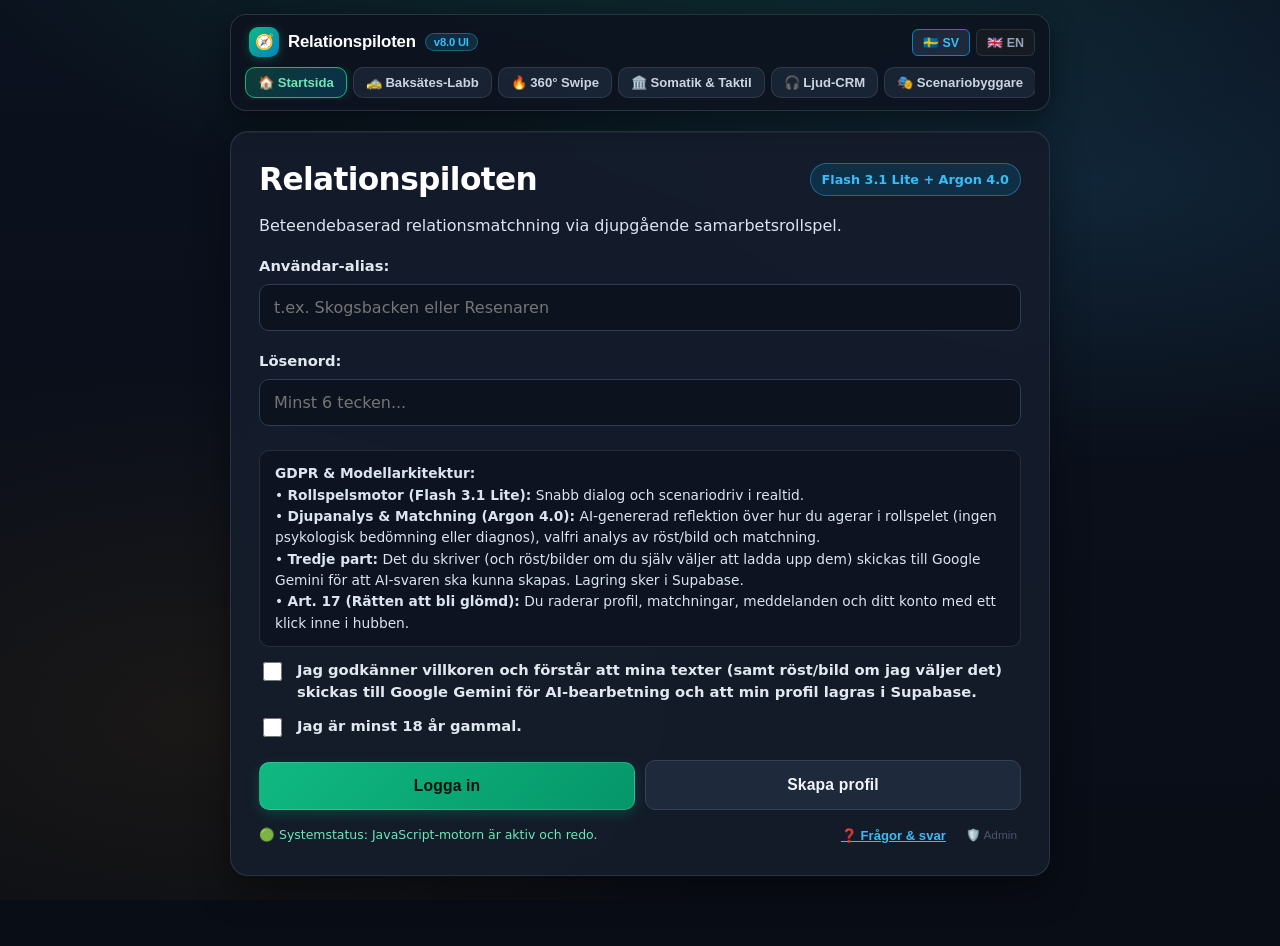
==== commit 2c421ab8: "Add files via upload" ====
--- a/index.html
+++ b/index.html
@@ -3,99 +3,1565 @@
 <head>
   <meta charset="UTF-8">
   <meta name="viewport" content="width=device-width, initial-scale=1.0">
-  <title>Relationspiloten v7 — Samarbetsrollspel, 360° Kompass, Somatik &amp; Psykoakustisk CRM</title>
-  <link rel="stylesheet" href="css/styles.css?v=7.3">
+  <title>Relationspiloten v8 — Samarbetsrollspel, 360° Kompass, Somatik &amp; Psykoakustisk CRM</title>
+  <link rel="stylesheet" href="css/styles.css?v=8.0">
+  <style id="rp-v8-embedded-styles">
+/* ==========================================================================
+   RELATIONSPILOTEN v8.0 — KOMPLETT UI/UX-DESIGN, NAVIGATION & LÄSBARHET
+   ========================================================================== */
+:root {
+  --bg: #090d16;
+  --bg-grad:
+    radial-gradient(ellipse 80% 50% at 50% -10%, rgba(16, 185, 129, 0.16), transparent 70%),
+    radial-gradient(ellipse 70% 50% at 85% 20%, rgba(56, 189, 248, 0.12), transparent 65%),
+    radial-gradient(ellipse 70% 60% at 15% 80%, rgba(245, 158, 11, 0.07), transparent 65%),
+    linear-gradient(180deg, #0b111e 0%, #090d16 100%);
+  --card: rgba(21, 29, 44, 0.92);
+  --card-solid: #151d2c;
+  --card-inner: #0f1522;
+  --accent: #10b981;
+  --accent-hover: #059669;
+  --cyan: #38bdf8;
+  --danger: #ef4444;
+  --warning: #f59e0b;
+  --text: #f8fafc;
+  --text-body: #dbe4f0;
+  --muted: #94a3b8;
+  --border: rgba(148, 163, 184, 0.18);
+  --border-strong: rgba(56, 189, 248, 0.35);
+  --gold: #f59e0b;
+  --silver: #94a3b8;
+  --bronze: #d97706;
+  --radius-xl: 18px;
+  --radius-lg: 14px;
+  --radius-md: 10px;
+}
+
+html {
+  scroll-behavior: smooth;
+  -webkit-text-size-adjust: 100%;
+  font-size: 16px;
+}
+
+body {
+  margin: 0;
+  font-family: 'Inter', system-ui, -apple-system, BlinkMacSystemFont, 'Segoe UI', Roboto, sans-serif;
+  background-color: var(--bg);
+  background-image: var(--bg-grad);
+  background-attachment: fixed;
+  color: var(--text);
+  display: flex;
+  justify-content: center;
+  padding: 14px 16px 48px;
+  min-height: 100dvh;
+  box-sizing: border-box;
+  line-height: 1.65;
+}
+
+.container {
+  width: 100%;
+  max-width: 820px;
+}
+
+/* --- GLOBAL TOPP-NAVIGERING (ALLTID SYNLIG & LÄTT ATT HOPPA RUNT I) --- */
+.rp-global-header {
+  position: sticky;
+  top: 10px;
+  z-index: 90;
+  background: rgba(13, 19, 31, 0.88);
+  backdrop-filter: blur(14px);
+  -webkit-backdrop-filter: blur(14px);
+  border: 1px solid rgba(148, 163, 184, 0.22);
+  border-radius: 16px;
+  padding: 10px 14px;
+  margin-bottom: 20px;
+  box-shadow: 0 10px 30px rgba(0, 0, 0, 0.45);
+  display: flex;
+  flex-direction: column;
+  gap: 8px;
+}
+
+.rp-header-toprow {
+  display: flex;
+  justify-content: space-between;
+  align-items: center;
+  gap: 10px;
+  flex-wrap: wrap;
+}
+
+.rp-brand {
+  display: inline-flex;
+  align-items: center;
+  gap: 9px;
+  font-weight: 800;
+  font-size: 1.05rem;
+  color: #fff;
+  cursor: pointer;
+  background: none;
+  border: none;
+  padding: 2px 4px;
+  letter-spacing: -0.01em;
+}
+.rp-brand-icon {
+  width: 30px;
+  height: 30px;
+  border-radius: 9px;
+  background: linear-gradient(135deg, #10b981, #0284c7);
+  display: inline-flex;
+  align-items: center;
+  justify-content: center;
+  font-size: 0.95rem;
+  box-shadow: 0 2px 10px rgba(16, 185, 129, 0.35);
+}
+.rp-version-pill {
+  font-size: 0.7rem;
+  font-weight: 700;
+  padding: 2px 8px;
+  border-radius: 20px;
+  background: rgba(56, 189, 248, 0.15);
+  color: #38bdf8;
+  border: 1px solid rgba(56, 189, 248, 0.35);
+}
+
+.rp-nav-bar {
+  display: flex;
+  align-items: center;
+  gap: 6px;
+  overflow-x: auto;
+  padding-bottom: 2px;
+  scrollbar-width: none;
+}
+.rp-nav-bar::-webkit-scrollbar { display: none; }
+
+.rp-nav-btn {
+  background: rgba(30, 41, 59, 0.75);
+  border: 1px solid rgba(148, 163, 184, 0.18);
+  color: #cbd5e1;
+  padding: 7px 12px;
+  border-radius: 10px;
+  font-size: 0.82rem;
+  font-weight: 600;
+  cursor: pointer;
+  white-space: nowrap;
+  display: inline-flex;
+  align-items: center;
+  gap: 6px;
+  transition: all 0.16s ease;
+  margin: 0;
+  width: auto;
+}
+.rp-nav-btn:hover {
+  background: rgba(51, 65, 85, 0.9);
+  color: #fff;
+  border-color: rgba(56, 189, 248, 0.45);
+  transform: translateY(-1px);
+}
+.rp-nav-btn.active-nav {
+  background: linear-gradient(135deg, rgba(16, 185, 129, 0.25), rgba(2, 132, 199, 0.25));
+  color: #6ee7b7;
+  border-color: #10b981;
+  box-shadow: 0 0 12px rgba(16, 185, 129, 0.2);
+}
+
+/* --- VYER & KORT --- */
+.view {
+  display: none;
+  animation: rpViewFade 0.22s ease-out;
+}
+.view.active { display: block; }
+@keyframes rpViewFade {
+  from { opacity: 0; transform: translateY(6px); }
+  to { opacity: 1; transform: translateY(0); }
+}
+
+.card {
+  background: var(--card);
+  backdrop-filter: blur(10px);
+  border: 1px solid var(--border);
+  border-radius: var(--radius-xl);
+  padding: 28px;
+  margin-bottom: 22px;
+  box-shadow: 0 14px 36px rgba(0, 0, 0, 0.38), inset 0 1px 0 rgba(255, 255, 255, 0.06);
+}
+
+@media (max-width: 580px) {
+  body { padding: 10px 10px 36px; }
+  .card { padding: 20px 16px; border-radius: 15px; }
+  .rp-global-header { padding: 8px 10px; top: 6px; }
+}
+
+/* --- TYPOGRAFI & LÄSBARHET --- */
+h1 {
+  font-size: clamp(1.5rem, 4vw, 1.95rem);
+  font-weight: 800;
+  letter-spacing: -0.02em;
+  line-height: 1.25;
+  margin: 0 0 8px 0;
+  color: #ffffff;
+}
+h2 {
+  font-size: clamp(1.22rem, 3.2vw, 1.5rem);
+  font-weight: 700;
+  letter-spacing: -0.015em;
+  line-height: 1.3;
+  margin: 0 0 10px 0;
+  color: #f8fafc;
+}
+h3 {
+  font-size: 1.08rem;
+  font-weight: 700;
+  line-height: 1.35;
+  margin: 0 0 6px 0;
+  color: #f1f5f9;
+}
+p {
+  font-size: 1rem;
+  line-height: 1.68;
+  color: var(--text-body);
+  margin-top: 6px;
+  margin-bottom: 14px;
+}
+label {
+  display: block;
+  font-size: 0.92rem;
+  font-weight: 600;
+  color: #e2e8f0;
+  margin-top: 4px;
+}
+
+/* --- HERO-STEG & SNABBKORT PÅ STARTSIDAN --- */
+.rp-steps-strip {
+  display: grid;
+  grid-template-columns: repeat(3, 1fr);
+  gap: 10px;
+  margin: 16px 0 22px;
+}
+@media (max-width: 640px) {
+  .rp-steps-strip { grid-template-columns: 1fr; gap: 8px; }
+}
+.rp-step-pill {
+  background: rgba(15, 21, 34, 0.85);
+  border: 1px solid rgba(148, 163, 184, 0.16);
+  border-radius: 12px;
+  padding: 12px 14px;
+  display: flex;
+  align-items: flex-start;
+  gap: 10px;
+}
+.rp-step-num {
+  width: 26px;
+  height: 26px;
+  border-radius: 8px;
+  background: rgba(16, 185, 129, 0.18);
+  border: 1px solid rgba(16, 185, 129, 0.4);
+  color: #6ee7b7;
+  font-weight: 800;
+  font-size: 0.82rem;
+  display: flex;
+  align-items: center;
+  justify-content: center;
+  flex-shrink: 0;
+  margin-top: 1px;
+}
+.rp-step-text strong {
+  display: block;
+  font-size: 0.88rem;
+  color: #fff;
+  margin-bottom: 2px;
+}
+.rp-step-text span {
+  font-size: 0.8rem;
+  color: var(--muted);
+  line-height: 1.4;
+  display: block;
+}
+
+.rp-lab-showcase-grid {
+  display: grid;
+  grid-template-columns: 1fr 1fr;
+  gap: 12px;
+  margin-top: 12px;
+}
+@media (max-width: 580px) {
+  .rp-lab-showcase-grid { grid-template-columns: 1fr; }
+}
+.rp-lab-tile {
+  background: #101726;
+  border: 1px solid rgba(148, 163, 184, 0.2);
+  border-radius: 12px;
+  padding: 14px;
+  display: flex;
+  flex-direction: column;
+  justify-content: space-between;
+  gap: 10px;
+  transition: transform 0.15s ease, border-color 0.15s ease;
+}
+.rp-lab-tile:hover {
+  transform: translateY(-2px);
+  border-color: #38bdf8;
+}
+
+/* --- KNAPPAR --- */
+.btn {
+  background: linear-gradient(135deg, #10b981 0%, #059669 100%);
+  color: #04130d;
+  border: 1px solid rgba(255, 255, 255, 0.14);
+  padding: 13px 20px;
+  min-height: 48px;
+  border-radius: var(--radius-md);
+  cursor: pointer;
+  font-weight: 700;
+  width: 100%;
+  box-sizing: border-box;
+  margin-top: 10px;
+  font-size: 0.98rem;
+  letter-spacing: 0.01em;
+  box-shadow: 0 4px 14px rgba(16, 185, 129, 0.22);
+  transition: transform 0.12s ease, box-shadow 0.15s ease, filter 0.15s ease, background 0.15s ease;
+  display: inline-flex;
+  align-items: center;
+  justify-content: center;
+  gap: 8px;
+  text-decoration: none;
+}
+.btn:hover:not(:disabled) {
+  filter: brightness(1.08);
+  transform: translateY(-1px);
+  box-shadow: 0 6px 20px rgba(16, 185, 129, 0.34);
+}
+.btn:active:not(:disabled) { transform: translateY(0); }
+.btn:disabled { opacity: 0.45; cursor: not-allowed; box-shadow: none; }
+
+.btn-secondary {
+  background: #1e293b;
+  color: #f1f5f9;
+  border: 1px solid #334155;
+  box-shadow: none;
+  font-weight: 600;
+  margin-top: 8px;
+}
+.btn-secondary:hover:not(:disabled) {
+  background: #283548;
+  border-color: #38bdf8;
+  color: #fff;
+  box-shadow: 0 4px 12px rgba(0, 0, 0, 0.25);
+}
+
+.btn-danger {
+  background: rgba(220, 38, 38, 0.18);
+  color: #fca5a5;
+  border: 1px solid rgba(239, 68, 68, 0.45);
+  box-shadow: none;
+  margin-top: 8px;
+}
+.btn-danger:hover:not(:disabled) {
+  background: #dc2626;
+  color: #fff;
+}
+
+.btn-choice {
+  background: #172133;
+  border: 1px solid var(--border);
+  color: var(--text);
+  text-align: left;
+  padding: 15px 18px;
+  border-radius: 12px;
+  cursor: pointer;
+  font-weight: 500;
+  width: 100%;
+  box-sizing: border-box;
+  line-height: 1.55;
+  font-size: 0.98rem;
+  transition: all 0.15s ease;
+  display: flex;
+  gap: 12px;
+  align-items: flex-start;
+}
+.btn-choice:hover {
+  background: #213049;
+  border-color: #38bdf8;
+  transform: translateY(-1px);
+}
+.btn-choice strong {
+  color: #38bdf8;
+  font-size: 1rem;
+}
+
+.grid { display: grid; grid-template-columns: 1fr; gap: 16px; margin-top: 16px; }
+.builder-grid {
+  display: grid;
+  grid-template-columns: 1fr 1fr;
+  gap: 14px;
+  margin-bottom: 14px;
+}
+@media (max-width: 600px) {
+  .builder-grid { grid-template-columns: 1fr; }
+}
+.builder-box {
+  background: var(--card-inner);
+  border: 1px solid var(--border);
+  border-radius: 12px;
+  padding: 14px;
+}
+.builder-box label {
+  display: block;
+  font-size: 0.9rem;
+  font-weight: 600;
+  color: #e2e8f0;
+  margin-bottom: 6px;
+}
+.builder-box select {
+  margin-top: 4px;
+  margin-bottom: 8px;
+}
+.builder-box input[type="text"] {
+  margin-top: 0;
+  margin-bottom: 0;
+  font-size: 1rem;
+  padding: 10px 12px;
+}
+.scenario-item, .match-card {
+  border: 1px solid var(--border);
+  border-radius: 14px;
+  padding: 18px;
+  background: #111826;
+  box-shadow: 0 4px 16px rgba(0, 0, 0, 0.22);
+}
+.match-card.gold { border-left: 5px solid var(--gold); }
+.match-card.silver { border-left: 5px solid var(--silver); }
+.match-card.bronze { border-left: 5px solid var(--bronze); }
+
+.chat-box {
+  height: 410px;
+  overflow-y: auto;
+  border: 1px solid var(--border);
+  border-radius: 12px;
+  padding: 18px;
+  background: #0b101b;
+  display: flex;
+  flex-direction: column;
+  gap: 12px;
+}
+.msg {
+  padding: 12px 16px;
+  border-radius: 12px;
+  max-width: 86%;
+  line-height: 1.62;
+  font-size: 0.98rem;
+}
+.msg.model { background: #1a2436; align-self: flex-start; border: 1px solid rgba(255,255,255,0.06); }
+.msg.user { background: #143527; align-self: flex-end; border: 1px solid rgba(16,185,129,0.3); }
+
+.input-row { display: flex; gap: 10px; margin-top: 12px; }
+input[type="text"], input[type="password"], textarea, select {
+  width: 100%;
+  padding: 13px 14px;
+  border-radius: var(--radius-md);
+  border: 1px solid #2e3d56;
+  background: #0c121e;
+  color: #fff;
+  box-sizing: border-box;
+  margin-top: 6px;
+  margin-bottom: 14px;
+  font-family: inherit;
+  font-size: 1rem; /* 16px förhindrar auto-zoom i iOS Safari */
+  transition: border-color 0.15s ease, box-shadow 0.15s ease;
+}
+input[type="text"]:focus, input[type="password"]:focus, textarea:focus, select:focus {
+  outline: none;
+  border-color: #38bdf8;
+  box-shadow: 0 0 0 3px rgba(56, 189, 248, 0.2);
+}
+textarea { min-height: 90px; resize: vertical; line-height: 1.55; }
+
+.legal-box {
+  font-size: 0.86rem;
+  color: var(--text-body);
+  background: #0d1320;
+  border: 1px solid var(--border);
+  padding: 12px 15px;
+  border-radius: 10px;
+  margin-top: 10px;
+  line-height: 1.55;
+}
+.checkbox-label {
+  display: flex;
+  gap: 12px;
+  align-items: flex-start;
+  font-size: 0.92rem;
+  cursor: pointer;
+  margin: 12px 0;
+  color: #e2e8f0;
+  line-height: 1.48;
+}
+.checkbox-label input {
+  margin-top: 3px;
+  width: 19px;
+  height: 19px;
+  flex-shrink: 0;
+  accent-color: var(--accent);
+}
+.status-badge {
+  display: inline-block;
+  padding: 5px 11px;
+  border-radius: 20px;
+  font-size: 0.8rem;
+  font-weight: 600;
+  background: rgba(16, 185, 129, 0.16);
+  color: #6ee7b7;
+  border: 1px solid rgba(16, 185, 129, 0.35);
+  margin-bottom: 8px;
+}
+.badge-engine { background: rgba(2, 132, 199, 0.18); color: #38bdf8; border: 1px solid rgba(56, 189, 248, 0.4); }
+.badge-gold { background: rgba(180, 83, 9, 0.28); color: #fde68a; border: 1px solid rgba(245, 158, 11, 0.45); }
+.badge-silver { background: #334155; color: #cbd5e1; }
+.badge-bronze { background: #451a03; color: #fed7aa; }
+
+pre, #profile-text {
+  white-space: pre-wrap;
+  word-break: break-word;
+  font-family: inherit;
+  font-size: 0.98rem;
+  line-height: 1.72;
+  color: #e2e8f0;
+}
+
+.feedback-banner {
+  display: none;
+  padding: 12px 15px;
+  border-radius: 10px;
+  margin-top: 12px;
+  font-size: 0.92rem;
+  font-weight: 500;
+}
+.feedback-banner.error {
+  display: block;
+  background: rgba(185, 28, 28, 0.25);
+  border: 1px solid #ef4444;
+  color: #fca5a5;
+}
+.feedback-banner.info {
+  display: block;
+  background: rgba(16, 185, 129, 0.22);
+  border: 1px solid #34d399;
+  color: #a7f3d0;
+}
+
+/* --- SEKTIONSHOPP I HUBBEN --- */
+.hub-quick-nav {
+  background: rgba(15, 21, 34, 0.92);
+  border: 1px solid var(--border);
+  border-radius: 12px;
+  padding: 8px 10px;
+  display: flex;
+  gap: 8px;
+  overflow-x: auto;
+  margin: 0 0 18px 0;
+  align-items: center;
+}
+.hub-nav-pill {
+  background: #1b263b;
+  border: 1px solid #2e3d56;
+  color: #e2e8f0;
+  padding: 7px 13px;
+  border-radius: 8px;
+  font-size: 0.84rem;
+  font-weight: 600;
+  white-space: nowrap;
+  text-decoration: none;
+  cursor: pointer;
+  transition: all 0.15s ease;
+  display: inline-flex;
+  align-items: center;
+  gap: 5px;
+}
+.hub-nav-pill:hover {
+  background: #263552;
+  border-color: #38bdf8;
+  color: #fff;
+}
+
+.modal-overlay {
+  display: none;
+  position: fixed;
+  top: 0; left: 0; width: 100%; height: 100%;
+  background: rgba(5, 8, 14, 0.82);
+  backdrop-filter: blur(6px);
+  justify-content: center;
+  align-items: center;
+  z-index: 1000;
+  padding: 20px;
+  box-sizing: border-box;
+}
+.modal-overlay.active { display: flex; }
+.modal-content {
+  background: var(--card-solid);
+  border: 1px solid var(--warning);
+  border-radius: 16px;
+  padding: 24px;
+  max-width: 540px;
+  width: 100%;
+  box-shadow: 0 20px 45px rgba(0,0,0,0.7);
+}
+.modal-content h3 { color: #fef3c7; margin-top: 0; }
+.guideline-list {
+  font-size: 0.94rem;
+  color: #cbd5e1;
+  line-height: 1.6;
+  padding-left: 20px;
+  margin: 12px 0;
+}
+
+/* --- 360 VEKTORSWIPE & GALLRING (INDEXTEST LAB) --- */
+    .compass-bar {
+      width: 100%;
+      padding: 8px 12px;
+      display: flex;
+      justify-content: space-around;
+      flex-wrap: wrap;
+      gap: 6px;
+      font-size: 0.76rem;
+      color: var(--muted);
+      background: #11151c;
+      border: 1px solid var(--border);
+      border-radius: 8px;
+      margin-bottom: 14px;
+    }
+    .compass-point { display: flex; align-items: center; gap: 5px; }
+    .compass-dot { width: 8px; height: 8px; border-radius: 50%; display: inline-block; }
+    .dot-up { background: #3fb950; }
+    .dot-right { background: #ff7b72; }
+    .dot-down { background: #d2a8ff; }
+    .dot-left { background: #79c0ff; }
+
+    .swipe-arena {
+      position: relative;
+      width: 100%;
+      max-width: 360px;
+      height: 460px;
+      margin: 12px auto 16px;
+      perspective: 1000px;
+      touch-action: none;
+      user-select: none;
+      -webkit-user-select: none;
+    }
+    .swipe-card-slot {
+      position: absolute;
+      top: 0; left: 0;
+      width: 100%; height: 100%;
+      border-radius: 18px;
+      background: #161b22;
+      border: 1px solid var(--border);
+      overflow: hidden;
+      box-shadow: 0 12px 30px rgba(0,0,0,0.55);
+      cursor: grab;
+      touch-action: none;
+      will-change: transform, box-shadow;
+    }
+    .swipe-card-slot:active { cursor: grabbing; }
+    .swipe-card-slot.under {
+      transform: scale(0.94) translateY(16px);
+      z-index: 1;
+      opacity: 0.55;
+      filter: blur(1px);
+    }
+    .swipe-card-slot.active-card { z-index: 2; }
+    .swipe-img-wrap {
+      width: 100%;
+      height: 76%;
+      background: #090d13;
+      position: relative;
+      overflow: hidden;
+    }
+    .swipe-img {
+      width: 100%;
+      height: 100%;
+      object-fit: cover;
+      display: block;
+      pointer-events: none;
+    }
+    .swipe-placeholder {
+      width: 100%;
+      height: 100%;
+      display: flex;
+      flex-direction: column;
+      align-items: center;
+      justify-content: center;
+      background: radial-gradient(circle at 50% 35%, #1e293b, #090d13);
+      color: var(--muted);
+      text-align: center;
+      padding: 18px;
+    }
+    .swipe-info {
+      height: 24%;
+      padding: 12px 16px;
+      display: flex;
+      flex-direction: column;
+      justify-content: center;
+      background: #161b22;
+      border-top: 1px solid rgba(255,255,255,0.06);
+    }
+    .emotion-pill {
+      position: absolute;
+      top: 16px;
+      left: 50%;
+      transform: translateX(-50%) scale(0.85);
+      padding: 7px 16px;
+      border-radius: 25px;
+      font-size: 0.84rem;
+      font-weight: 700;
+      color: #fff;
+      background: rgba(0,0,0,0.8);
+      border: 2px solid transparent;
+      backdrop-filter: blur(8px);
+      opacity: 0;
+      transition: opacity 0.12s ease, transform 0.12s ease;
+      pointer-events: none;
+      z-index: 10;
+      white-space: nowrap;
+    }
+    .emotion-pill.visible {
+      opacity: 1;
+      transform: translateX(-50%) scale(1);
+    }
+    .speed-pill {
+      position: absolute;
+      bottom: 118px;
+      right: 12px;
+      padding: 4px 10px;
+      border-radius: 12px;
+      font-size: 0.72rem;
+      font-weight: 600;
+      background: rgba(15, 18, 23, 0.85);
+      color: #94a3b8;
+      border: 1px solid var(--border);
+      z-index: 9;
+      pointer-events: none;
+    }
+
+    .archetype-grid {
+      display: grid;
+      grid-template-columns: repeat(auto-fill, minmax(135px, 1fr));
+      gap: 12px;
+      margin-top: 14px;
+    }
+    .grid-item-card {
+      background: #141922;
+      border: 2px solid var(--border);
+      border-radius: 10px;
+      overflow: hidden;
+      cursor: pointer;
+      position: relative;
+      transition: all 0.15s ease;
+    }
+    .grid-item-card:hover { border-color: #38bdf8; transform: translateY(-2px); }
+    .grid-item-card.eliminated {
+      border-color: #ef4444;
+      opacity: 0.45;
+      filter: grayscale(80%);
+    }
+    .grid-item-card.self-selected {
+      border-color: #f59e0b;
+      box-shadow: 0 0 15px rgba(245, 158, 11, 0.4);
+    }
+    .grid-rank-badge {
+      position: absolute;
+      top: 6px;
+      right: 6px;
+      width: 26px;
+      height: 26px;
+      border-radius: 50%;
+      background: #f59e0b;
+      color: #000;
+      font-weight: 800;
+      font-size: 0.82rem;
+      display: flex;
+      align-items: center;
+      justify-content: center;
+      box-shadow: 0 2px 6px rgba(0,0,0,0.5);
+    }
+    .grid-elim-badge {
+      position: absolute;
+      top: 6px;
+      right: 6px;
+      padding: 2px 7px;
+      border-radius: 6px;
+      background: #ef4444;
+      color: #fff;
+      font-weight: 700;
+      font-size: 0.7rem;
+    }
+
+    .top-lang-bar {
+      display: flex;
+      justify-content: flex-end;
+      align-items: center;
+      gap: 6px;
+      margin-bottom: 12px;
+      width: 100%;
+    }
+    .lang-btn {
+      background: #161b22;
+      border: 1px solid var(--border);
+      color: var(--muted);
+      padding: 5px 10px;
+      border-radius: 6px;
+      font-size: 0.78rem;
+      font-weight: 600;
+      cursor: pointer;
+      display: inline-flex;
+      align-items: center;
+      gap: 5px;
+      transition: all 0.15s ease;
+      width: auto;
+      margin: 0;
+    }
+    .lang-btn:hover {
+      color: #fff;
+      border-color: #38bdf8;
+    }
+    .lang-btn.active {
+      background: #1e293b;
+      color: #38bdf8;
+      border-color: #0284c7;
+    }
+
+
+    /* --- LÅST, CENTRERAD SVAJPVY UTAN SCROLL --- */
+    body.swipe-locked {
+      overflow: hidden !important;
+      position: fixed;
+      width: 100%;
+      height: 100dvh;
+      touch-action: none;
+    }
+    .swipe-fullscreen-modal {
+      display: none;
+      position: fixed;
+      inset: 0;
+      width: 100vw;
+      height: 100dvh;
+      background: var(--bg);
+      z-index: 2000;
+      flex-direction: column;
+      justify-content: space-between;
+      align-items: center;
+      padding: 14px 16px 20px;
+      box-sizing: border-box;
+      overflow: hidden;
+      touch-action: none;
+      user-select: none;
+      -webkit-user-select: none;
+    }
+    .swipe-fullscreen-modal.active {
+      display: flex;
+    }
+    .swipe-fs-header {
+      width: 100%;
+      max-width: 380px;
+      display: flex;
+      justify-content: space-between;
+      align-items: center;
+      flex-shrink: 0;
+    }
+    .swipe-fs-question {
+      width: 100%;
+      max-width: 380px;
+      text-align: center;
+      margin: 4px 0 6px;
+      flex-shrink: 0;
+    }
+    .swipe-fs-question h3 {
+      font-size: 1.02rem;
+      margin: 0;
+      color: #fff;
+      font-weight: 700;
+    }
+    .swipe-fs-compass-mini {
+      display: flex;
+      justify-content: center;
+      gap: 12px;
+      font-size: 0.72rem;
+      color: var(--muted);
+      margin-top: 4px;
+    }
+    .swipe-fs-arena-wrap {
+      flex: 1;
+      width: 100%;
+      max-width: 360px;
+      max-height: 470px;
+      position: relative;
+      display: flex;
+      align-items: center;
+      justify-content: center;
+      margin: auto;
+      touch-action: none;
+    }
+
+
+    /* --- SOMATISK & TAKTIL 2-STEGS RADIALMODUL + OFF-GUARD DJÄVULSTEST --- */
+    .somatic-stimulus-card {
+      width: 100%;
+      background: #14171f;
+      border: 1px solid var(--border);
+      border-radius: 16px;
+      overflow: hidden;
+      box-shadow: 0 18px 40px rgba(0, 0, 0, 0.6);
+      display: flex;
+      flex-direction: column;
+    }
+    .somatic-viewport {
+      width: 100%;
+      aspect-ratio: 3 / 4;
+      max-height: 450px;
+      background: radial-gradient(circle at 50% 35%, #232734 0%, #0e1017 85%);
+      position: relative;
+      overflow: hidden;
+      display: flex;
+      align-items: center;
+      justify-content: center;
+      touch-action: none;
+      cursor: crosshair;
+    }
+    .somatic-stimulus-img {
+      width: 100%;
+      height: 100%;
+      object-fit: cover;
+      display: block;
+      pointer-events: none;
+    }
+    .somatic-fallback-svg {
+      width: 100%;
+      height: 100%;
+      display: flex;
+      flex-direction: column;
+      align-items: center;
+      justify-content: center;
+      pointer-events: none;
+      padding: 16px;
+      text-align: center;
+    }
+    .somatic-module-pill {
+      position: absolute;
+      top: 10px;
+      left: 10px;
+      background: rgba(16, 185, 129, 0.2);
+      border: 1px solid rgba(16, 185, 129, 0.5);
+      color: #6ee7b7;
+      font-size: 0.68rem;
+      font-weight: 700;
+      padding: 3px 8px;
+      border-radius: 6px;
+      pointer-events: none;
+      z-index: 4;
+      text-transform: uppercase;
+    }
+    .somatic-file-pill {
+      position: absolute;
+      top: 10px;
+      right: 10px;
+      background: rgba(0, 0, 0, 0.68);
+      border: 1px solid rgba(255, 255, 255, 0.15);
+      color: #cbd5e1;
+      font-family: monospace;
+      font-size: 0.72rem;
+      padding: 3px 8px;
+      border-radius: 6px;
+      pointer-events: none;
+      z-index: 4;
+    }
+    .somatic-card-footer {
+      padding: 12px 16px;
+      display: flex;
+      justify-content: space-between;
+      align-items: center;
+      background: #10131a;
+      border-top: 1px solid var(--border);
+    }
+    .somatic-card-tag {
+      display: inline-block;
+      font-size: 0.65rem;
+      font-weight: 700;
+      text-transform: uppercase;
+      letter-spacing: 0.8px;
+      padding: 2px 6px;
+      border-radius: 4px;
+      background: rgba(245, 158, 11, 0.18);
+      color: #fcd34d;
+      margin-bottom: 3px;
+    }
+    .somatic-card-title {
+      font-size: 0.96rem;
+      font-weight: 700;
+      color: #fff;
+    }
+    .somatic-card-sub {
+      font-size: 0.78rem;
+      color: var(--muted);
+    }
+    .somatic-wheel-overlay {
+      position: absolute;
+      inset: 0;
+      background: rgba(8, 10, 15, 0.65);
+      backdrop-filter: blur(3px);
+      display: none;
+      align-items: center;
+      justify-content: center;
+      z-index: 20;
+      touch-action: none;
+    }
+    .somatic-wheel-overlay.active {
+      display: flex;
+    }
+    .somatic-wheel-container {
+      width: 272px;
+      height: 272px;
+      position: relative;
+      border-radius: 50%;
+      border: 1px dashed rgba(252, 211, 77, 0.32);
+      background: radial-gradient(circle, rgba(20, 24, 34, 0.88) 0%, rgba(11, 12, 16, 0.45) 70%);
+    }
+    .somatic-wheel-center {
+      position: absolute;
+      left: 50%;
+      top: 50%;
+      transform: translate(-50%, -50%);
+      width: 74px;
+      height: 74px;
+      border-radius: 50%;
+      background: #0f1219;
+      border: 2px solid rgba(252, 211, 77, 0.5);
+      display: flex;
+      flex-direction: column;
+      align-items: center;
+      justify-content: center;
+      text-align: center;
+      pointer-events: none;
+    }
+    .somatic-wheel-step-lbl {
+      font-size: 0.6rem;
+      color: var(--muted);
+      letter-spacing: 1px;
+    }
+    .somatic-wheel-step-title {
+      font-size: 0.8rem;
+      font-weight: 800;
+      color: #fcd34d;
+    }
+    .somatic-wheel-node {
+      position: absolute;
+      width: 66px;
+      height: 66px;
+      margin-left: -33px;
+      margin-top: -33px;
+      border-radius: 50%;
+      background: #171b26;
+      border: 2px solid rgba(255, 255, 255, 0.24);
+      display: flex;
+      flex-direction: column;
+      align-items: center;
+      justify-content: center;
+      gap: 2px;
+      cursor: pointer;
+      transition: transform 0.14s ease, border-color 0.14s ease, box-shadow 0.14s ease;
+      box-shadow: 0 6px 16px rgba(0, 0, 0, 0.6);
+    }
+    .somatic-wheel-node.highlighted,
+    .somatic-wheel-node:hover {
+      transform: scale(1.18);
+      border-color: #fcd34d;
+      box-shadow: 0 0 18px rgba(252, 211, 77, 0.65);
+      z-index: 5;
+    }
+    .somatic-wheel-node svg {
+      width: 26px;
+      height: 26px;
+      pointer-events: none;
+    }
+    .somatic-node-label {
+      font-size: 0.62rem;
+      font-weight: 700;
+      color: #f3f4f6;
+      text-shadow: 0 1px 3px rgba(0, 0, 0, 0.9);
+      pointer-events: none;
+    }
+    .somatic-telemetry-bar {
+      margin-top: 10px;
+      padding: 10px 12px;
+      background: #0d1016;
+      border: 1px solid var(--border);
+      border-radius: 10px;
+      font-family: monospace;
+      font-size: 0.76rem;
+      color: var(--muted);
+    }
+    .somatic-layer-box {
+      background: #11151d;
+      border: 1px solid var(--border);
+      border-radius: 10px;
+      padding: 14px;
+      margin-bottom: 12px;
+    }
+    .somatic-layer-title {
+      font-size: 0.78rem;
+      font-weight: 800;
+      text-transform: uppercase;
+      letter-spacing: 0.8px;
+      color: #fcd34d;
+      margin-bottom: 8px;
+    }
+    .somatic-metric-grid {
+      display: grid;
+      grid-template-columns: 1fr 1fr;
+      gap: 8px;
+    }
+    .somatic-metric-item {
+      background: #171c27;
+      padding: 8px 10px;
+      border-radius: 8px;
+    }
+    .somatic-metric-lbl {
+      font-size: 0.72rem;
+      color: var(--muted);
+    }
+    .somatic-metric-val {
+      font-size: 0.92rem;
+      font-weight: 700;
+      color: #fff;
+      margin-top: 2px;
+    }
+    .somatic-offguard-modal {
+      position: fixed;
+      inset: 0;
+      background: rgba(7, 9, 14, 0.92);
+      backdrop-filter: blur(10px);
+      z-index: 3000;
+      display: none;
+      align-items: center;
+      justify-content: center;
+      padding: 20px;
+    }
+    .somatic-offguard-modal.active {
+      display: flex;
+    }
+    .somatic-offguard-box {
+      width: 100%;
+      max-width: 450px;
+      background: #151923;
+      border: 1px solid rgba(245, 158, 11, 0.55);
+      border-radius: 16px;
+      padding: 22px;
+      box-shadow: 0 24px 60px rgba(0, 0, 0, 0.85);
+    }
+    .somatic-offguard-badge {
+      background: rgba(239, 68, 68, 0.18);
+      border: 1px solid rgba(239, 68, 68, 0.45);
+      color: #fca5a5;
+      font-size: 0.68rem;
+      font-weight: 700;
+      padding: 3px 8px;
+      border-radius: 5px;
+      letter-spacing: 0.7px;
+      text-transform: uppercase;
+    }
+    .somatic-offguard-question {
+      font-size: 0.98rem;
+      line-height: 1.45;
+      font-weight: 600;
+      color: #fff;
+      margin-bottom: 16px;
+    }
+    .somatic-offguard-options {
+      display: flex;
+      flex-direction: column;
+      gap: 10px;
+    }
+    .somatic-offguard-btn {
+      background: #1e2433;
+      border: 1px solid rgba(255, 255, 255, 0.14);
+      color: #e5e7eb;
+      text-align: left;
+      padding: 12px 14px;
+      border-radius: 10px;
+      font-size: 0.86rem;
+      line-height: 1.38;
+      cursor: pointer;
+      transition: all 0.15s ease;
+    }
+    .somatic-offguard-btn:hover {
+      background: rgba(245, 158, 11, 0.16);
+      border-color: #fcd34d;
+    }
+
+
+    /* --- SUBJEKTIV FÄRG- & FORMSTEGE (MOOD LADDER) --- */
+    .mood-ladder-grid {
+      display: grid;
+      grid-template-columns: 1fr 1fr;
+      gap: 10px;
+      margin: 10px 0;
+    }
+    .mood-ladder-item {
+      background: #181e2c;
+      border: 2px solid rgba(255, 255, 255, 0.14);
+      border-radius: 12px;
+      padding: 10px 12px;
+      display: flex;
+      align-items: center;
+      gap: 10px;
+      cursor: pointer;
+      position: relative;
+      transition: all 0.15s ease;
+    }
+    .mood-ladder-item:hover {
+      border-color: #38bdf8;
+      transform: translateY(-1px);
+    }
+    .mood-ladder-item.ranked {
+      border-color: #fcd34d;
+      background: #1f273a;
+      box-shadow: 0 0 14px rgba(252, 211, 77, 0.25);
+    }
+    .mood-swatch {
+      width: 36px;
+      height: 36px;
+      border-radius: 50%;
+      display: flex;
+      align-items: center;
+      justify-content: center;
+      flex-shrink: 0;
+      border: 1px solid rgba(255,255,255,0.22);
+    }
+    .mood-swatch svg {
+      width: 24px;
+      height: 24px;
+    }
+    .mood-rank-pill {
+      margin-left: auto;
+      width: 26px;
+      height: 26px;
+      border-radius: 50%;
+      background: #0d1118;
+      border: 1px dashed #475569;
+      color: #94a3b8;
+      font-size: 0.78rem;
+      font-weight: 800;
+      display: flex;
+      align-items: center;
+      justify-content: center;
+    }
+    .mood-ladder-item.ranked .mood-rank-pill {
+      background: #fcd34d;
+      border: 1px solid #f59e0b;
+      color: #0b0c10;
+    }
+
+
+    /* --- CONTINUOUS AFFECT TRACKING (CRM) / PSYKOAKUSTISKT RADAR --- */
+    .crm-pad-wrap {
+      width: 100%;
+      max-width: 390px;
+      aspect-ratio: 1 / 1;
+      margin: 10px auto 12px;
+      position: relative;
+      border-radius: 18px;
+      background: radial-gradient(circle at 50% 50%, #1c2333 0%, #0d1018 85%);
+      border: 2px solid #334155;
+      box-shadow: inset 0 0 36px rgba(0, 0, 0, 0.75), 0 12px 28px rgba(0, 0, 0, 0.55);
+      touch-action: none;
+      user-select: none;
+      -webkit-user-select: none;
+      overflow: hidden;
+      cursor: crosshair;
+    }
+    .crm-pad-wrap.recording {
+      border-color: #38bdf8;
+      box-shadow: inset 0 0 36px rgba(56, 189, 248, 0.12), 0 0 22px rgba(56, 189, 248, 0.28);
+    }
+    .crm-axis-line-h {
+      position: absolute;
+      left: 0; right: 0; top: 50%;
+      height: 1px;
+      background: rgba(255, 255, 255, 0.12);
+      pointer-events: none;
+    }
+    .crm-axis-line-v {
+      position: absolute;
+      top: 0; bottom: 0; left: 50%;
+      width: 1px;
+      background: rgba(255, 255, 255, 0.12);
+      pointer-events: none;
+    }
+    .crm-ring-guide {
+      position: absolute;
+      left: 50%; top: 50%;
+      transform: translate(-50%, -50%);
+      border-radius: 50%;
+      border: 1px dashed rgba(255, 255, 255, 0.1);
+      pointer-events: none;
+    }
+    .crm-pole-label {
+      position: absolute;
+      font-size: 0.68rem;
+      font-weight: 700;
+      padding: 3px 8px;
+      border-radius: 10px;
+      background: rgba(11, 14, 21, 0.82);
+      border: 1px solid rgba(255, 255, 255, 0.12);
+      pointer-events: none;
+      z-index: 3;
+      letter-spacing: 0.3px;
+    }
+    .crm-pole-n { top: 8px; left: 50%; transform: translateX(-50%); color: #4ade80; border-color: rgba(74, 222, 128, 0.4); }
+    .crm-pole-e { right: 8px; top: 50%; transform: translateY(-50%); color: #f87171; border-color: rgba(248, 113, 113, 0.4); }
+    .crm-pole-s { bottom: 8px; left: 50%; transform: translateX(-50%); color: #c084fc; border-color: rgba(192, 132, 252, 0.4); }
+    .crm-pole-w { left: 8px; top: 50%; transform: translateY(-50%); color: #60a5fa; border-color: rgba(96, 165, 250, 0.4); }
+
+    .crm-cursor-puck {
+      position: absolute;
+      left: 50%;
+      top: 50%;
+      width: 34px;
+      height: 34px;
+      margin-left: -17px;
+      margin-top: -17px;
+      border-radius: 50%;
+      background: radial-gradient(circle, #fde68a 0%, #f59e0b 65%, #b45309 100%);
+      border: 2px solid #fff;
+      box-shadow: 0 0 18px rgba(245, 158, 11, 0.85);
+      pointer-events: none;
+      z-index: 6;
+      transition: transform 0.04s linear;
+    }
+    .crm-cursor-puck.active-touch {
+      transform: scale(1.22);
+      box-shadow: 0 0 26px rgba(56, 189, 248, 0.95);
+    }
+    .crm-timeline-wrap {
+      width: 100%;
+      background: #0d1118;
+      border: 1px solid var(--border);
+      border-radius: 10px;
+      padding: 10px 12px;
+      margin-bottom: 10px;
+      box-sizing: border-box;
+    }
+    .crm-timeline-bar {
+      position: relative;
+      width: 100%;
+      height: 16px;
+      background: #171d29;
+      border-radius: 8px;
+      overflow: hidden;
+      display: flex;
+      margin-top: 6px;
+    }
+    .crm-cue-segment {
+      height: 100%;
+      border-right: 1px solid rgba(11, 14, 21, 0.8);
+      position: relative;
+      transition: opacity 0.2s ease;
+      opacity: 0.42;
+    }
+    .crm-cue-segment.active-cue {
+      opacity: 1;
+      box-shadow: inset 0 0 8px rgba(255, 255, 255, 0.6);
+    }
+    .crm-playhead {
+      position: absolute;
+      top: 0; bottom: 0; left: 0%;
+      width: 3px;
+      background: #fff;
+      box-shadow: 0 0 8px #fff;
+      z-index: 5;
+      pointer-events: none;
+    }
+
+  </style>
 </head>
 <body>
   <div class="container">
-    <!-- Språkväljare -->
-    <div class="top-lang-bar">
-      <button type="button" class="lang-btn active" id="lang-btn-sv" onclick="window.setAppLanguage('sv')">🇸🇪 SV</button>
-      <button type="button" class="lang-btn" id="lang-btn-en" onclick="window.setAppLanguage('en')">🇬🇧 EN</button>
+    <!-- GLOBAL TOPP-NAVIGERING (ALLTID SYNLIG FÖR ENKEL NAVIGATION FRAM & TILLBAKA) -->
+    <header class="rp-global-header">
+      <div class="rp-header-toprow">
+        <button type="button" class="rp-brand" onclick="window.switchView('view-auth')" title="Gå till Startsidan">
+          <span class="rp-brand-icon">🧭</span>
+          <span>Relationspiloten</span>
+          <span class="rp-version-pill">v8.0 UI</span>
+        </button>
+
+        <div class="top-lang-bar" style="width:auto; margin:0;">
+          <button type="button" class="lang-btn active" id="lang-btn-sv" onclick="window.setAppLanguage('sv')">🇸🇪 SV</button>
+          <button type="button" class="lang-btn" id="lang-btn-en" onclick="window.setAppLanguage('en')">🇬🇧 EN</button>
+        </div>
+      </div>
+
+      <nav class="rp-nav-bar" aria-label="Huvudnavigering">
+        <button type="button" class="rp-nav-btn active-nav" data-nav-view="view-auth" onclick="window.switchView('view-auth')">🏠 Startsida</button>
+        <button type="button" class="rp-nav-btn" data-nav-view="view-taxi-menu" onclick="window.openTaxiMenu()">🚕 Baksätes-Labb</button>
+        <button type="button" class="rp-nav-btn" data-nav-view="view-swipe-lab" onclick="window.openSwipeLab()">🔥 360° Swipe</button>
+        <button type="button" class="rp-nav-btn" data-nav-view="view-somatic-lab" onclick="window.openSomaticLab()">🏛️ Somatik &amp; Taktil</button>
+        <button type="button" class="rp-nav-btn" onclick="window.openPsychoacousticCrmLab()">🎧 Ljud-CRM</button>
+        <button type="button" class="rp-nav-btn" data-nav-view="view-interests" onclick="window.switchView('view-interests')">🎭 Scenariobyggare</button>
+        <button type="button" class="rp-nav-btn" data-nav-view="view-hub" onclick="window.switchView('view-hub')">💞 Matchningshubb</button>
+        <button type="button" class="rp-nav-btn" onclick="window.openFaqModal()">❓ Frågor &amp; svar</button>
+      </nav>
+    </header>
+
+    <!-- Modulära HTML-vyer (både förinbäddade för noll-fördröjning/lokal körning och dynamiskt synkade från views/*.html?v=8.0) -->
+    <div data-view-src="views/auth.html">
+<!-- 1. INLOGGNING, REGISTRERING & SNABBLABB (v8.0 UI/UX) -->
+    <div id="view-auth" class="view active">
+      <!-- KORT 1: HERO, 3-STEG & KONTO -->
+      <div class="card" style="border-top: 3px solid #10b981;">
+        <div style="display:flex; justify-content:space-between; align-items:flex-start; flex-wrap:wrap; gap:10px;">
+          <div>
+            <span class="status-badge" style="margin-bottom:6px;">🧭 Beteendebaserat Matchningsexperiment</span>
+            <h1>Relationspiloten</h1>
+          </div>
+          <span class="status-badge badge-engine">Flash 3.1 Lite + Argon 4.0</span>
+        </div>
+        <p style="font-size:1.05rem; color:#e2e8f0; margin-top:4px; margin-bottom:14px;">Beteendebaserad relationsmatchning via djupgående samarbetsrollspel.</p>
+
+        <!-- Visuell 3-stegs översikt -->
+        <div class="rp-steps-strip">
+          <div class="rp-step-pill">
+            <div class="rp-step-num">1</div>
+            <div class="rp-step-text">
+              <strong>100 % Anonymt Alias</strong>
+              <span>Inga profilbilder, inget namn eller mejl. Noll ytligt dömande.</span>
+            </div>
+          </div>
+          <div class="rp-step-pill">
+            <div class="rp-step-num">2</div>
+            <div class="rp-step-text">
+              <strong>16 Rundors Rollspel</strong>
+              <span>Lös skarpa dilemman under press med en AI-kompanjon.</span>
+            </div>
+          </div>
+          <div class="rp-step-pill">
+            <div class="rp-step-num">3</div>
+            <div class="rp-step-text">
+              <strong>Djup Korssyntes</strong>
+              <span>Argon 4.0 matchar dig på hur du faktiskt agerar – inte vad du påstår.</span>
+            </div>
+          </div>
+        </div>
+
+        <div style="background:rgba(12, 18, 30, 0.75); border:1px solid var(--border); border-radius:14px; padding:18px;">
+          <div style="font-size:0.95rem; font-weight:700; color:#6ee7b7; margin-bottom:10px;">
+            🔐 Logga in eller skapa din anonyma profil
+          </div>
+
+          <div class="builder-grid" style="margin-bottom:4px;">
+            <div>
+              <label for="auth-id">Användar-alias:</label>
+              <input type="text" id="auth-id" placeholder="t.ex. Skogsbacken eller Resenaren" style="margin-bottom:6px;">
+            </div>
+            <div>
+              <label for="auth-pass">Lösenord:</label>
+              <input type="password" id="auth-pass" placeholder="Minst 6 tecken..." style="margin-bottom:6px;">
+            </div>
+          </div>
+
+          <label class="checkbox-label">
+            <input type="checkbox" id="legal-consent">
+            <span>Jag godkänner villkoren och förstår att mina texter (samt röst/bild om jag väljer det) skickas till Google Gemini för AI-bearbetning och att min profil lagras i Supabase.</span>
+          </label>
+          <label class="checkbox-label">
+            <input type="checkbox" id="age-consent">
+            <span>Jag är minst 18 år gammal.</span>
+          </label>
+
+          <details class="legal-box" style="margin-bottom:12px;">
+            <summary style="cursor:pointer; font-weight:700; color:#38bdf8; user-select:none;">
+              🛡️ Läs mer om GDPR, Anonymitet &amp; Rätten att bli glömd (Art. 17)
+            </summary>
+            <div style="margin-top:8px; padding-top:8px; border-top:1px solid var(--border);">
+              • <strong>Rollspelsmotor (Flash 3.1 Lite):</strong> Snabb dialog och scenariodriv i realtid.<br>
+              • <strong>Djupanalys &amp; Matchning (Argon 4.0):</strong> AI-genererad reflektion över hur du agerar i rollspelet (ingen psykologisk bedömning eller diagnos), valfri analys av röst/bild och matchning.<br>
+              • <strong>Tredje part:</strong> Det du skriver (och röst/bilder om du själv väljer att ladda upp dem) skickas till Google Gemini för att AI-svaren ska kunna skapas. Lagring sker i Supabase.<br>
+              • <strong>Art. 17 (Rätten att bli glömd):</strong> Du raderar profil, matchningar, meddelanden och ditt konto med ett klick inne i hubben.
+            </div>
+          </details>
+
+          <div id="auth-feedback" class="feedback-banner"></div>
+
+          <div style="display:grid; grid-template-columns:1fr 1fr; gap:12px; margin-top:8px;">
+            <button type="button" id="btn-login" class="btn" style="margin:0;">Logga in</button>
+            <button type="button" id="btn-register" class="btn btn-secondary" style="margin:0; border-color:#38bdf8; color:#38bdf8;">Skapa profil</button>
+          </div>
+        </div>
+      </div>
+
+      <!-- KORT 2: DIREKTLABB & FRISTÅENDE TESTER UTAN INLOGGNING -->
+      <div class="card" style="border: 1px solid rgba(56, 189, 248, 0.35);">
+        <div style="display:flex; justify-content:space-between; align-items:center; flex-wrap:wrap; gap:8px;">
+          <div>
+            <span class="status-badge badge-engine" style="margin-bottom:4px;">🧪 Noll konto krävs • Direkt på skärmen</span>
+            <h2 style="margin:0;">Prova Fristående Direktlabb &amp; Baksätes-Tester</h2>
+          </div>
+          <button type="button" class="btn btn-secondary" style="width:auto; margin:0; padding:8px 14px; font-size:0.84rem; border-color:#38bdf8; color:#38bdf8;" onclick="window.openTaxiMenu()">
+            🚕 Öppna Baksätes-Labbet (Alla 4) ➔
+          </button>
+        </div>
+        <p style="font-size:0.94rem; margin-bottom:12px;">
+          Sitter du i baksätet eller vill du bara testa hur Argon 4.0 läser av din magkänsla på 2–3 minuter utan att skapa profil? Välj ett experiment direkt nedan:
+        </p>
+
+        <div class="rp-lab-showcase-grid">
+          <div class="rp-lab-tile" style="border-left: 4px solid #38bdf8;">
+            <div>
+              <strong style="color:#fff; font-size:0.96rem; display:block;">🎧 Psykoakustisk Ljudanalys (CRM)</strong>
+              <span style="font-size:0.83rem; color:var(--muted);">Följ 4 musikvärldar &amp; 4 röstarketyper i realtid på vår 2D-affektyta.</span>
+            </div>
+            <button type="button" class="btn" style="margin:0; padding:10px 12px; font-size:0.86rem; background:linear-gradient(135deg, #38bdf8, #0284c7); color:#0b0c10; font-weight:800;" onclick="window.openPsychoacousticCrmLab()">
+              🎧 Starta Ljudanalys (CRM)
+            </button>
+          </div>
+
+          <div class="rp-lab-tile" style="border-left: 4px solid #f59e0b;">
+            <div>
+              <strong style="color:#fff; font-size:0.96rem; display:block;">🏛️ Somatisk &amp; Taktil Projektion</strong>
+              <span style="font-size:0.83rem; color:var(--muted);">2-stegs radialhjul för kroppsmatris, händer/fötter &amp; Off-Guard profilskärpa.</span>
+            </div>
+            <button type="button" class="btn" style="margin:0; padding:10px 12px; font-size:0.86rem; background:linear-gradient(135deg, #f59e0b, #d97706); color:#0b0c10; font-weight:800;" onclick="window.openSomaticLab()">
+              🏛️ Starta Somatisk &amp; Taktil
+            </button>
+          </div>
+
+          <div class="rp-lab-tile" style="border-left: 4px solid #10b981;">
+            <div>
+              <strong style="color:#fff; font-size:0.96rem; display:block;">🔥 360° Vektorswipe &amp; Självbild</strong>
+              <span style="font-size:0.83rem; color:var(--muted);">Svep i 360° (Tillit, Kemi, Varning, Distans) med millisekunds-sensor.</span>
+            </div>
+            <button type="button" id="btn-direct-swipelab" class="btn btn-secondary" style="margin:0; padding:10px 12px; font-size:0.86rem; border-color:#10b981; color:#6ee7b7;" onclick="window.openSwipeLab()">
+              🔥 Starta 360° Vektorswipe
+            </button>
+          </div>
+
+          <div class="rp-lab-tile" style="border-left: 4px solid #ec4899;">
+            <div>
+              <strong style="color:#fff; font-size:0.96rem; display:block;">🎙️ Röst ➔ AI-Målning ➔ Tolkning</strong>
+              <span style="font-size:0.83rem; color:var(--muted);">Berätta i 20 sek – Argon 4.0 målar din röstmelodi och speglar din tolkning.</span>
+            </div>
+            <button type="button" class="btn btn-secondary" style="margin:0; padding:10px 12px; font-size:0.86rem; border-color:#ec4899; color:#f9a8d4;" onclick="window.openStandaloneVoiceLab()">
+              🎙️ Starta Röst-till-Målning
+            </button>
+          </div>
+        </div>
+
+        <div style="display:flex; justify-content:space-between; align-items:center; margin-top:16px; padding-top:12px; border-top:1px solid var(--border); flex-wrap:wrap; gap:8px;">
+          <div id="js-health" style="font-size:0.8rem; color:#ef4444;">
+            🔴 Laddar JavaScript-motor...
+          </div>
+          <div style="display:flex; gap:14px; align-items:center;">
+            <button type="button" onclick="window.openFaqModal()" style="background:none; border:none; color:#38bdf8; font-size:0.86rem; font-weight:600; cursor:pointer; padding:4px; text-decoration:underline;">❓ Frågor &amp; svar</button>
+            <button type="button" onclick="window.openAdminPanel()" style="background:none; border:none; color:#64748b; font-size:0.78rem; cursor:pointer; padding:4px;">🛡️ Admin</button>
+          </div>
+        </div>
+      </div>
     </div>
-
-    <!-- Modulära HTML-vyer (både förinbäddade för noll-fördröjning/lokal körning och dynamiskt synkade från views/*.html?v=7.3) -->
-    <div data-view-src="views/auth.html">
-<!-- 1. INLOGGNING, REGISTRERING & API-NYCKEL -->
-    <div id="view-auth" class="view active">
-      <div class="card">
-        <div style="display:flex; justify-content:space-between; align-items:center;">
-          <h1>Relationspiloten</h1>
-          <span class="status-badge badge-engine">Flash 3.1 Lite + Argon 4.0</span>
-        </div>
-        <p>Beteendebaserad relationsmatchning via djupgående samarbetsrollspel.</p>
-
-        <label>Användar-alias:</label>
-        <input type="text" id="auth-id" placeholder="t.ex. Skogsbacken eller Resenaren">
-
-        <label>Lösenord:</label>
-        <input type="password" id="auth-pass" placeholder="Minst 6 tecken...">
-
-
-
-        <details class="legal-box">
-          <summary style="cursor:pointer; font-weight:700; color:#38bdf8; user-select:none;">
-            🔒 GDPR, Anonymitet &amp; AI-arkitektur (Klicka för att läsa detaljerna)
-          </summary>
-          <div style="margin-top:8px; padding-top:8px; border-top:1px solid var(--border);">
-            • <strong>Rollspelsmotor (Flash 3.1 Lite):</strong> Snabb dialog och scenariodriv i realtid.<br>
-            • <strong>Djupanalys &amp; Matchning (Argon 4.0):</strong> AI-genererad reflektion över hur du agerar i rollspelet (ingen psykologisk bedömning eller diagnos), valfri analys av röst/bild och matchning.<br>
-            • <strong>Tredje part:</strong> Det du skriver (och röst/bilder om du själv väljer att ladda upp dem) skickas till Google Gemini för att AI-svaren ska kunna skapas. Lagring sker i Supabase.<br>
-            • <strong>Art. 17 (Rätten att bli glömd):</strong> Du raderar profil, matchningar, meddelanden och ditt konto med ett klick inne i hubben.
-          </div>
-        </details>
-
-        <label class="checkbox-label">
-          <input type="checkbox" id="legal-consent">
-          <span>Jag godkänner villkoren och förstår att mina texter (samt röst/bild om jag väljer det) skickas till Google Gemini för AI-bearbetning och att min profil lagras i Supabase.</span>
-        </label>
-        <label class="checkbox-label">
-          <input type="checkbox" id="age-consent">
-          <span>Jag är minst 18 år gammal.</span>
-        </label>
-
-        <div id="auth-feedback" class="feedback-banner"></div>
-
-        <div style="display:flex; gap:10px;">
-          <button type="button" id="btn-login" class="btn">Logga in</button>
-          <button type="button" id="btn-register" class="btn btn-secondary">Skapa profil</button>
-        </div>
-
-        
-        <!-- DIREKTGENENVÄG TILL SNABBTESTER & PSYKOAKUSTISK LJUDANALYS (CRM) -->
-        <div style="margin-top:18px; padding-top:14px; border-top:1px solid var(--border);">
-          <div style="font-size:0.82rem; font-weight:700; color:#38bdf8; margin-bottom:8px;">
-            🧪 Direktlabb &amp; Fristående Tester (kan även köras direkt utan inloggning):
-          </div>
-          <div style="display:grid; grid-template-columns:1fr 1fr; gap:8px;">
-            <button type="button" class="btn" style="margin:0; padding:10px 12px; font-size:0.84rem; background:linear-gradient(135deg, #38bdf8, #0284c7); color:#0b0c10; font-weight:800;" onclick="window.openPsychoacousticCrmLab()">
-              🎧 Psykoakustisk Ljudanalys (CRM)
-            </button>
-            <button type="button" class="btn" style="margin:0; padding:10px 12px; font-size:0.84rem; background:linear-gradient(135deg, #f59e0b, #d97706); color:#0b0c10; font-weight:800;" onclick="window.openSomaticLab()">
-              🏛️ Somatisk &amp; Taktil + CRM
-            </button>
-            <button type="button" id="btn-direct-swipelab" class="btn btn-secondary" style="margin:0; padding:9px 12px; font-size:0.82rem;" onclick="window.openSwipeLab()">
-              🔥 360° Vektorswipe
-            </button>
-            <button type="button" class="btn btn-secondary" style="margin:0; padding:9px 12px; font-size:0.82rem;" onclick="window.openTaxiMenu()">
-              🚕 Öppna Baksätes-Labbet
-            </button>
-          </div>
-        </div>
-
-        <div style="display:flex; justify-content:space-between; align-items:center; margin-top:14px; flex-wrap:wrap; gap:8px;">
-          <div id="js-health" style="font-size:0.78rem; color:#ef4444;">
-            🔴 Laddar JavaScript-motor...
-          </div>
-          <div style="display:flex; gap:12px; align-items:center;">
-            <button type="button" onclick="window.openFaqModal()" style="background:none; border:none; color:#38bdf8; font-size:0.82rem; font-weight:600; cursor:pointer; padding:4px; text-decoration:underline;">❓ Frågor &amp; svar</button>
-            <button type="button" onclick="window.openAdminPanel()" style="background:none; border:none; color:#475569; font-size:0.74rem; cursor:pointer; padding:4px;">🛡️ Admin</button>
-          </div>
-        </div>
-
-      </div>
-    </div>
-
     </div>
     <div data-view-src="views/interests.html">
 <!-- 1.5. FÖRBEREDELSE: SCENARIOBYGGARE, SPRÅK & INTRESSEN -->
@@ -104,10 +1570,10 @@
                 <div style="display:flex; justify-content:space-between; align-items:center; flex-wrap:wrap; gap:8px; margin-bottom:10px;">
           <span class="status-badge" style="margin:0;">Steg 1 av 2: Anpassning &amp; Scenariobyggare</span>
           <div style="display:flex; gap:6px; flex-wrap:wrap;">
-            <button type="button" class="btn btn-secondary" style="width:auto; margin:0; padding:7px 12px; font-size:0.8rem;" onclick="window.switchView('view-auth')">⬅️ Startsidan</button>
-            <button type="button" class="btn btn-secondary" style="width:auto; margin:0; padding:7px 12px; font-size:0.8rem; border:1px solid #38bdf8; color:#38bdf8;" onclick="window.openPsychoacousticCrmLab()">🎧 Ljudanalys (CRM)</button>
-            <button type="button" class="btn btn-secondary" style="width:auto; margin:0; padding:7px 12px; font-size:0.8rem; border:1px solid #f59e0b; color:#fde68a;" onclick="window.openSomaticLab()">🏛️ Somatisk &amp; Taktil</button>
-            <button type="button" class="btn btn-secondary" style="width:auto; margin:0; padding:7px 12px; font-size:0.8rem;" onclick="window.switchView('view-hub')">🏠 Matchningshubben</button>
+            <button type="button" class="btn btn-secondary" style="width:auto; margin:0; padding:7px 12px; font-size:0.82rem;" onclick="window.switchView('view-auth')">⬅️ Startsidan</button>
+            <button type="button" class="btn btn-secondary" style="width:auto; margin:0; padding:7px 12px; font-size:0.82rem; border:1px solid #38bdf8; color:#38bdf8;" onclick="window.openPsychoacousticCrmLab()">🎧 Ljudanalys (CRM)</button>
+            <button type="button" class="btn btn-secondary" style="width:auto; margin:0; padding:7px 12px; font-size:0.82rem; border:1px solid #f59e0b; color:#fde68a;" onclick="window.openSomaticLab()">🏛️ Somatisk &amp; Taktil</button>
+            <button type="button" class="btn btn-secondary" style="width:auto; margin:0; padding:7px 12px; font-size:0.82rem;" onclick="window.switchView('view-hub')">💞 Matchningshubben</button>
           </div>
         </div>
         <h1>Vad engagerar dig?</h1>
@@ -204,9 +1670,10 @@
     <div data-view-src="views/hub.html">
 <!-- 2. HUVUDSIDAN (MATCHNINGSHUBB) -->
     <div id="view-hub" class="view">
-      <!-- Klistrad snabbnavigering så man slipper scrolla 4 skärmlängder -->
-      <nav class="hub-quick-nav" aria-label="Snabbnavigering i Matchningshubben">
-        <a href="#hub-sec-profile" class="hub-nav-pill">👤 Min Profil</a>
+      <!-- Snabbhopp mellan Hubbens sektioner -->
+      <nav class="hub-quick-nav" aria-label="Snabbhopp i Matchningshubben">
+        <span style="font-size:0.78rem; color:var(--muted); font-weight:700; padding:0 4px; white-space:nowrap;">Hopp i Hubb:</span>
+        <a href="#hub-sec-profile" class="hub-nav-pill">👤 Profil</a>
         <a href="#hub-sec-matches" class="hub-nav-pill" style="color:#6ee7b7; border-color:rgba(16,185,129,0.4);">💞 Matchningar &amp; Chatt</a>
         <a href="#hub-sec-swipelab" class="hub-nav-pill" style="color:#38bdf8; border-color:rgba(56,189,248,0.4);">🧭 360° &amp; Somatik</a>
         <a href="#hub-sec-crm" class="hub-nav-pill" style="color:#f472b6; border-color:rgba(244,114,182,0.4);">🎧 Ljud-CRM</a>
@@ -1097,9 +2564,12 @@
 <!-- FRISTÅENDE TAXI DROP-IN MENY (?test=taxi) -->
     <div id="view-taxi-menu" class="view">
       <div class="card" style="border:1px solid #38bdf8;">
-        <div style="display:flex; justify-content:space-between; align-items:center; flex-wrap:wrap; gap:8px; margin-bottom:8px;">
-          <span class="status-badge badge-engine">🚕 Välkommen ombord — Interaktivt Baksätes-Lab</span>
-          <span class="status-badge">100% Anonymt • Inget sparas</span>
+        <div style="display:flex; justify-content:space-between; align-items:center; flex-wrap:wrap; gap:8px; margin-bottom:10px;">
+          <div>
+            <span class="status-badge badge-engine">🚕 Välkommen ombord — Interaktivt Baksätes-Lab</span>
+            <span class="status-badge">100% Anonymt • Inget sparas</span>
+          </div>
+          <button type="button" class="btn btn-secondary" style="width:auto; margin:0; padding:6px 12px; font-size:0.82rem;" onclick="window.switchView('view-auth')">⬅️ Till Startsidan</button>
         </div>
         <h1 style="margin-bottom:6px;">Utforska din Relations- &amp; Intuitionsprofil under resan</h1>
         <p style="font-size:0.92rem; margin-top:0;">
@@ -1441,18 +2911,18 @@
     </div>
   </div>
 
-  <!-- JavaScript-moduler i tydlig laddningsordning (med cache-busting v=7.3) -->
-  <script src="js/config.js?v=7.3"></script>
-  <script src="js/api.js?v=7.3"></script>
-  <script src="js/auth.js?v=7.3"></script>
-  <script src="js/roleplay.js?v=7.3"></script>
-  <script src="js/matching-chat.js?v=7.3"></script>
-  <script src="js/multimodal-tests.js?v=7.3"></script>
-  <script src="js/swipe-lab.js?v=7.3"></script>
-  <script src="js/somatic-lab.js?v=7.3"></script>
-  <script src="js/standalone-labs.js?v=7.3"></script>
-  <script src="js/argon-queue.js?v=7.3"></script>
-  <script src="js/admin.js?v=7.3"></script>
-  <script src="js/main.js?v=7.3"></script>
+  <!-- JavaScript-moduler i tydlig laddningsordning (med cache-busting v=8.0) -->
+  <script src="js/config.js?v=8.0"></script>
+  <script src="js/api.js?v=8.0"></script>
+  <script src="js/auth.js?v=8.0"></script>
+  <script src="js/roleplay.js?v=8.0"></script>
+  <script src="js/matching-chat.js?v=8.0"></script>
+  <script src="js/multimodal-tests.js?v=8.0"></script>
+  <script src="js/swipe-lab.js?v=8.0"></script>
+  <script src="js/somatic-lab.js?v=8.0"></script>
+  <script src="js/standalone-labs.js?v=8.0"></script>
+  <script src="js/argon-queue.js?v=8.0"></script>
+  <script src="js/admin.js?v=8.0"></script>
+  <script src="js/main.js?v=8.0"></script>
 </body>
 </html>
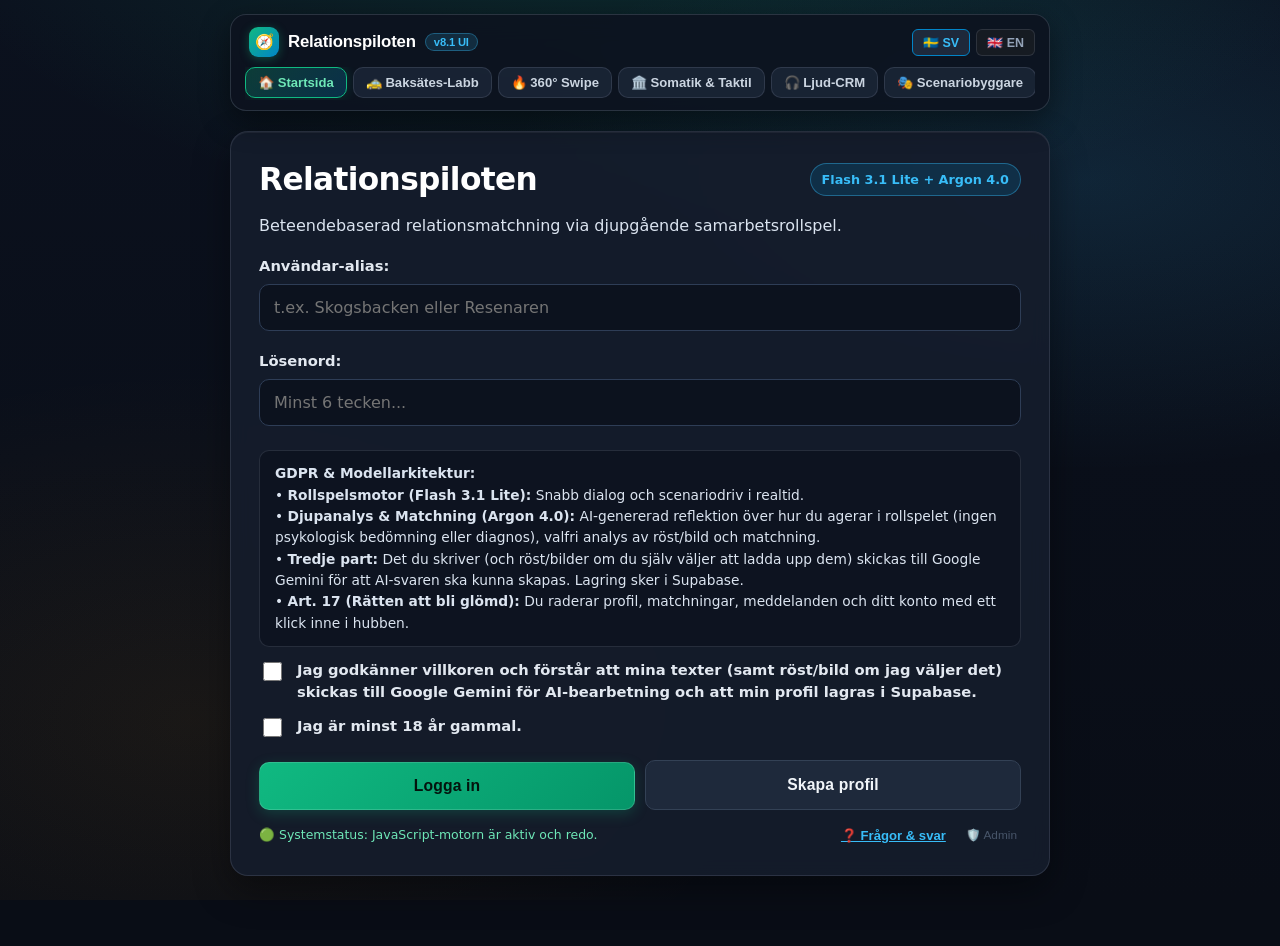
==== commit cdd15660: "Add files via upload" ====
--- a/index.html
+++ b/index.html
@@ -4,7 +4,7 @@
   <meta charset="UTF-8">
   <meta name="viewport" content="width=device-width, initial-scale=1.0">
   <title>Relationspiloten v8 — Samarbetsrollspel, 360° Kompass, Somatik &amp; Psykoakustisk CRM</title>
-  <link rel="stylesheet" href="css/styles.css?v=8.0">
+  <link rel="stylesheet" href="css/styles.css?v=8.1">
   <style id="rp-v8-embedded-styles">
 /* ==========================================================================
    RELATIONSPILOTEN v8.0 — KOMPLETT UI/UX-DESIGN, NAVIGATION & LÄSBARHET
@@ -1387,7 +1387,7 @@
         <button type="button" class="rp-brand" onclick="window.switchView('view-auth')" title="Gå till Startsidan">
           <span class="rp-brand-icon">🧭</span>
           <span>Relationspiloten</span>
-          <span class="rp-version-pill">v8.0 UI</span>
+          <span class="rp-version-pill">v8.1 UI</span>
         </button>
 
         <div class="top-lang-bar" style="width:auto; margin:0;">
@@ -1408,9 +1408,9 @@
       </nav>
     </header>
 
-    <!-- Modulära HTML-vyer (både förinbäddade för noll-fördröjning/lokal körning och dynamiskt synkade från views/*.html?v=8.0) -->
+    <!-- Modulära HTML-vyer (både förinbäddade för noll-fördröjning/lokal körning och dynamiskt synkade från views/*.html?v=8.1) -->
     <div data-view-src="views/auth.html">
-<!-- 1. INLOGGNING, REGISTRERING & SNABBLABB (v8.0 UI/UX) -->
+<!-- 1. INLOGGNING, REGISTRERING & SNABBLABB (v8.1 UI/UX) -->
     <div id="view-auth" class="view active">
       <!-- KORT 1: HERO, 3-STEG & KONTO -->
       <div class="card" style="border-top: 3px solid #10b981;">
@@ -2911,18 +2911,18 @@
     </div>
   </div>
 
-  <!-- JavaScript-moduler i tydlig laddningsordning (med cache-busting v=8.0) -->
-  <script src="js/config.js?v=8.0"></script>
-  <script src="js/api.js?v=8.0"></script>
-  <script src="js/auth.js?v=8.0"></script>
-  <script src="js/roleplay.js?v=8.0"></script>
-  <script src="js/matching-chat.js?v=8.0"></script>
-  <script src="js/multimodal-tests.js?v=8.0"></script>
-  <script src="js/swipe-lab.js?v=8.0"></script>
-  <script src="js/somatic-lab.js?v=8.0"></script>
-  <script src="js/standalone-labs.js?v=8.0"></script>
-  <script src="js/argon-queue.js?v=8.0"></script>
-  <script src="js/admin.js?v=8.0"></script>
-  <script src="js/main.js?v=8.0"></script>
+  <!-- JavaScript-moduler i tydlig laddningsordning (med cache-busting v=8.1) -->
+  <script src="js/config.js?v=8.1"></script>
+  <script src="js/api.js?v=8.1"></script>
+  <script src="js/auth.js?v=8.1"></script>
+  <script src="js/roleplay.js?v=8.1"></script>
+  <script src="js/matching-chat.js?v=8.1"></script>
+  <script src="js/multimodal-tests.js?v=8.1"></script>
+  <script src="js/swipe-lab.js?v=8.1"></script>
+  <script src="js/somatic-lab.js?v=8.1"></script>
+  <script src="js/standalone-labs.js?v=8.1"></script>
+  <script src="js/argon-queue.js?v=8.1"></script>
+  <script src="js/admin.js?v=8.1"></script>
+  <script src="js/main.js?v=8.1"></script>
 </body>
 </html>
